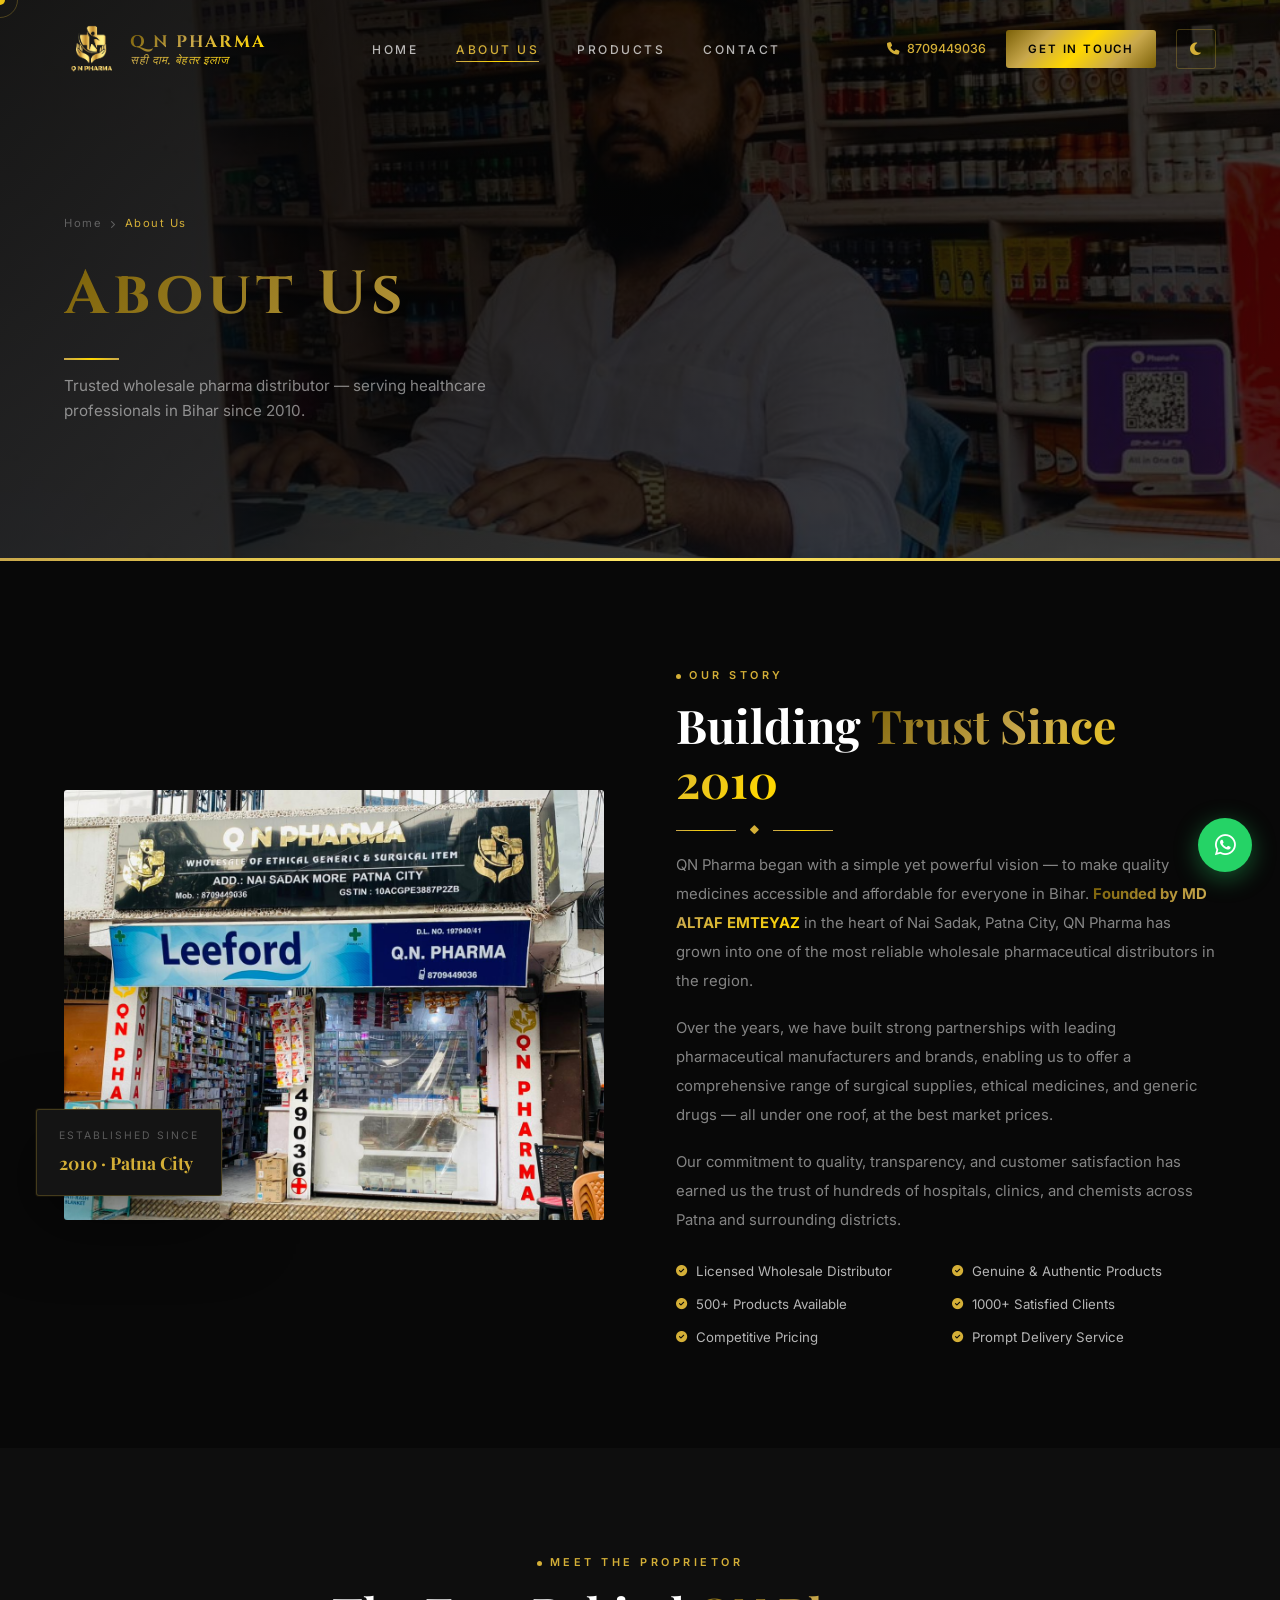
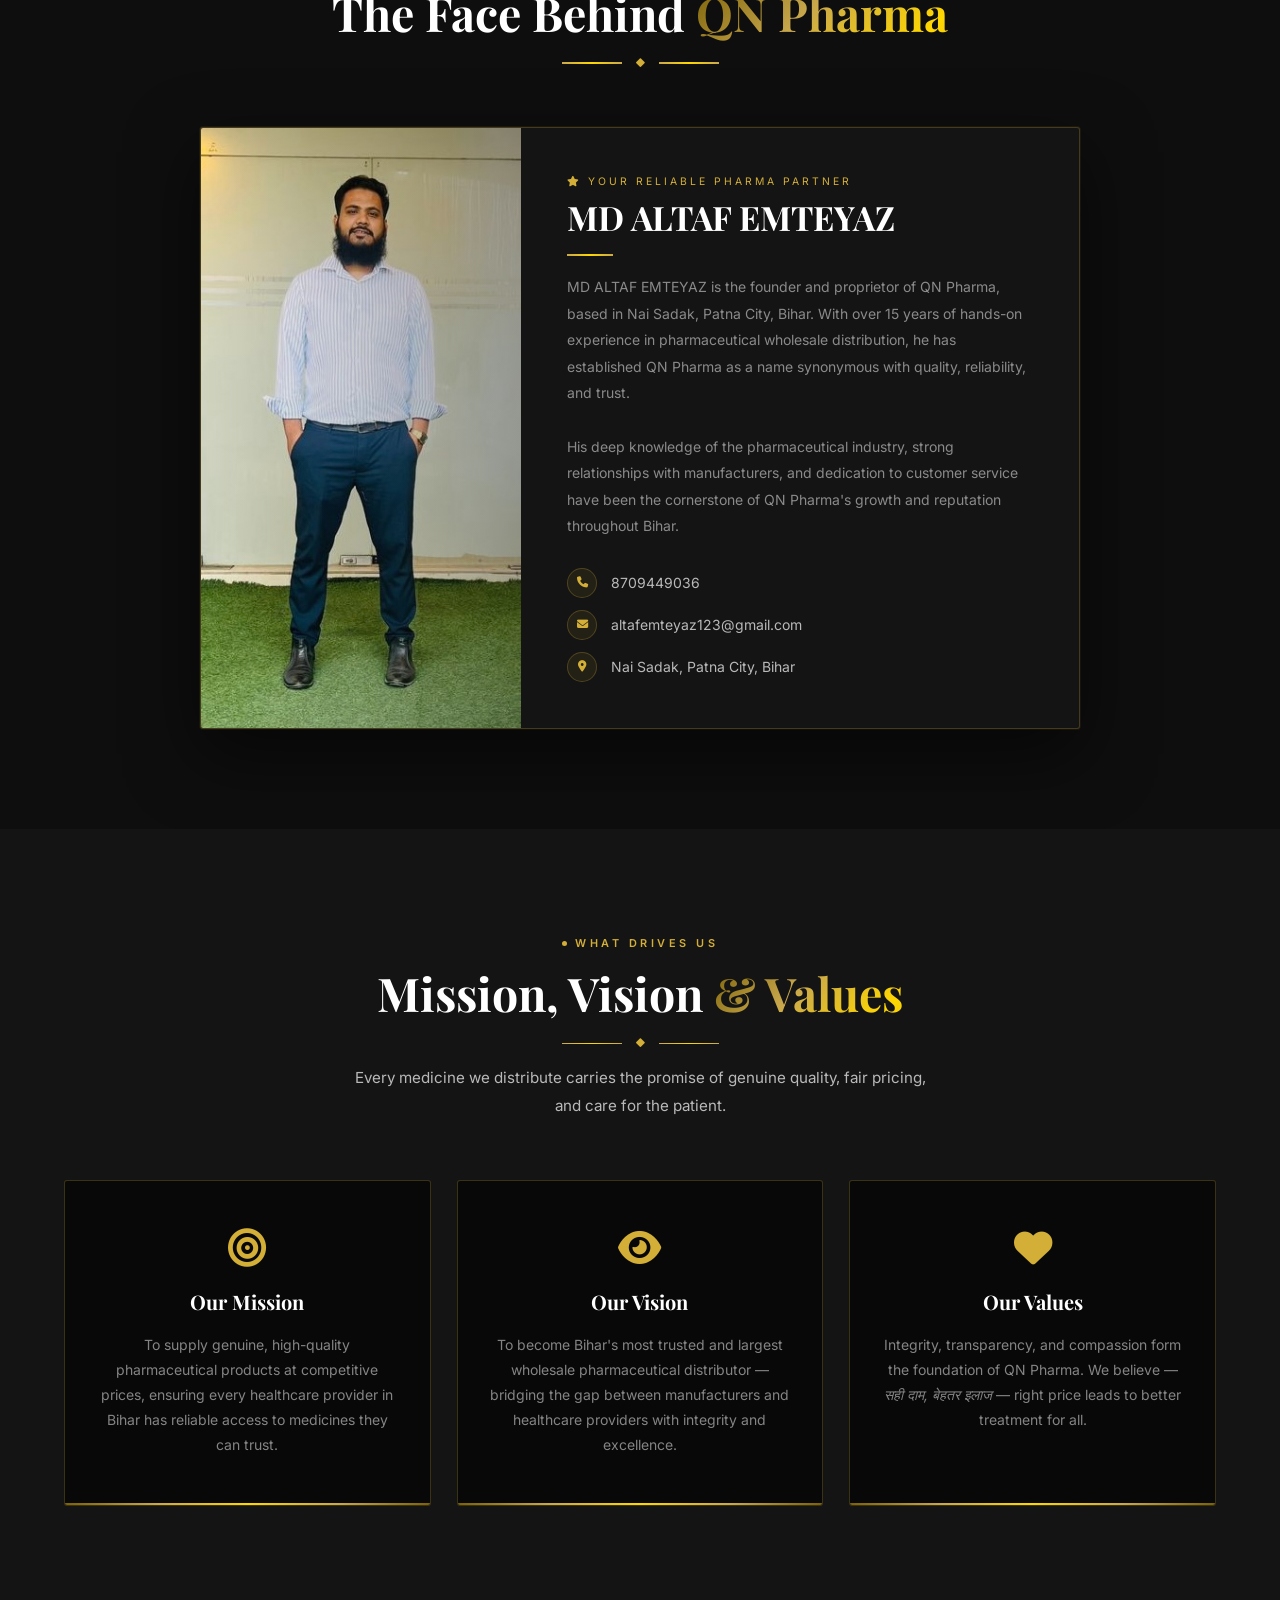
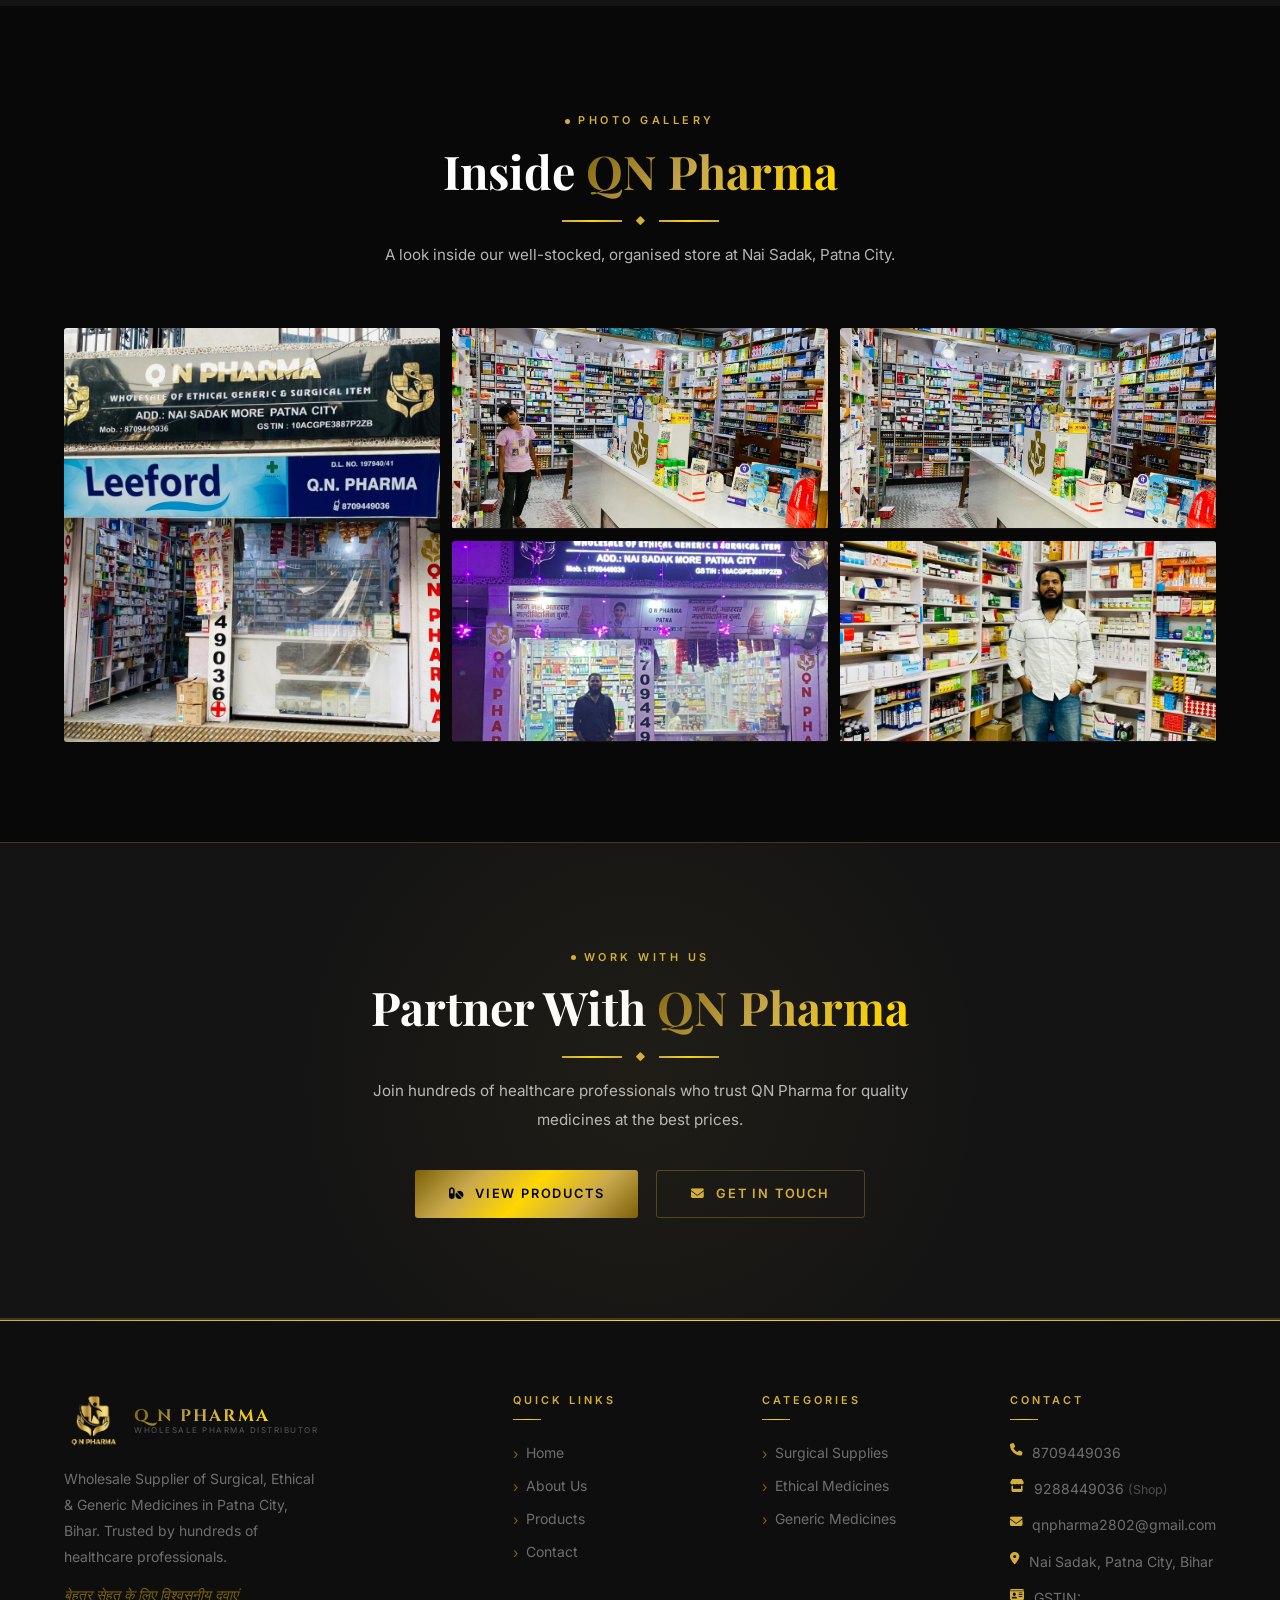
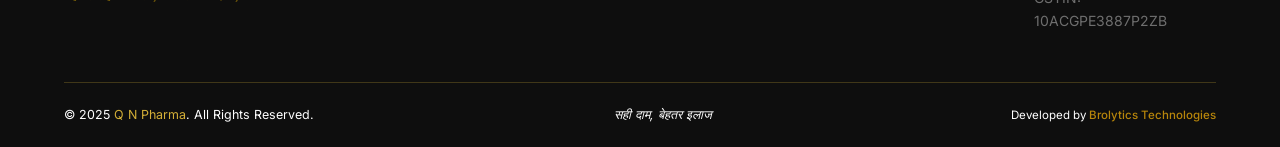
==== about.html @ ce350555 "Highlight proprietor name in About story section. Emphasize "Founded by MD ALTAF EMTEYAZ" with gold " ====
<!DOCTYPE html>
<html lang="en">
<head>
  <meta charset="UTF-8" />
  <meta name="viewport" content="width=device-width, initial-scale=1.0" />
  <title>About Us — QN Pharma | MD ALTAF EMTEYAZ | Patna City</title>
  <meta name="description" content="Learn about QN Pharma, MD ALTAF EMTEYAZ (Proprietor), our story, mission and vision as a trusted wholesale pharma distributor in Patna City, Bihar." />
  <link rel="icon" href="photosvideos/newqnlogo.png" type="image/png" />
  <link rel="stylesheet" href="https://cdnjs.cloudflare.com/ajax/libs/font-awesome/6.5.0/css/all.min.css" />
  <link rel="stylesheet" href="css/style.css" />
  <style>
    .pg-hero { height: 62vh; min-height: 480px; }
    @media (max-width: 1024px) {
      .pg-hero { height: 52vh; min-height: 400px; }
    }
    @media (max-width: 600px) {
      .pg-hero { height: 48vh; min-height: 340px; }
    }
  </style>
  <script>if(localStorage.getItem('qnpharma-theme')==='light')document.documentElement.classList.add('light');</script>
</head>
<body>

  <!-- PAGE LOADER -->
  <div class="loader" id="loader">
    <div class="loader-inner">
      <div class="loader-logo-wrap">
        <img class="loader-logo-img" src="photosvideos/newqnlogo.png" alt="QN Pharma Logo" />
      </div>

      <div class="loader-ornament"><span></span><i></i><span></span></div>
      <p class="loader-sub">About Us</p>
      <div class="loader-track"><div class="loader-fill"></div></div>
      <p class="loader-pct">Loading&hellip;</p>
    </div>
  </div>

  <!-- CUSTOM CURSOR -->
  <div class="cursor"></div>
  <div class="cursor-ring"></div>

  <!-- MOBILE DRAWER OVERLAY -->
  <div class="drawer-overlay"></div>

  <!-- MOBILE DRAWER -->
  <nav class="drawer">
    <button class="drawer-close" aria-label="Close menu"><i class="fa fa-times"></i></button>
    <ul class="drawer-links">
      <li><a href="index.html">Home</a></li>
      <li><a href="about.html">About Us</a></li>
      <li><a href="products.html">Products</a></li>
      <li><a href="contact.html">Contact</a></li>
    </ul>
    <a href="tel:8709449036" class="drawer-ph"><i class="fa fa-phone"></i> 8709449036</a>
  </nav>

  <!-- NAVBAR -->
  <header class="nav">
    <div class="wrap nav-inner">
      <a href="index.html" class="nav-logo">
        <img src="photosvideos/newqnlogo.png" alt="QN Pharma Logo" />
        <div class="nav-logo-text">
          <span class="ln gold-text">Q N PHARMA</span>
          <span class="lt">सही दाम, बेहतर इलाज</span>
        </div>
      </a>
      <ul class="nav-links">
        <li><a href="index.html">Home</a></li>
        <li><a href="about.html" class="on">About Us</a></li>
        <li><a href="products.html">Products</a></li>
        <li><a href="contact.html">Contact</a></li>
      </ul>
      <div class="nav-right">
        <a href="tel:8709449036" class="nav-ph"><i class="fa fa-phone"></i> 8709449036</a>
        <a href="contact.html" class="btn btn-gold" style="padding:10px 22px;font-size:.72rem;">Get In Touch</a>
        <button class="theme-toggle" aria-label="Toggle theme"><i class="fa fa-moon"></i></button>
        <button class="ham" aria-label="Open menu"><i class="fa fa-bars"></i></button>
      </div>
    </div>
  </header>

  <!-- PAGE HERO -->
  <section class="pg-hero">
    <img class="pg-hero-bg" src="photosvideos/altafdukaan.jpeg" alt="QN Pharma Store" />
    <div class="pg-hero-ov"></div>
    <div class="pg-hero-body">
      <div class="breadcrumb">
        <a href="index.html">Home</a>
        <span class="sep"><i class="fa fa-chevron-right" style="font-size:.5rem;"></i></span>
        <span class="cur">About Us</span>
      </div>
      <h1 class="pg-title">About Us</h1>
      <div class="pg-line"></div>
      <p class="pg-sub">Trusted wholesale pharma distributor — serving healthcare professionals in Bihar since 2010.</p>
    </div>
  </section>

  <!-- GOLD WAVE -->
  <div class="gold-wave"></div>

  <!-- COMPANY STORY -->
  <section class="sec">
    <div class="wrap">
      <div class="story-grid">
        <div class="story-img-wrap rv fl">
          <img src="photosvideos/duk.jpeg" alt="QN Pharma Shop" loading="lazy" />
          <div class="story-badge">
            <p>Established Since</p>
            <h3>2010 · Patna City</h3>
          </div>
        </div>
        <div class="rv fr">
          <span class="tag tag-dot">Our Story</span>
          <h2 class="sec-title">Building <span class="gold-text">Trust Since 2010</span></h2>
          <div class="sec-line"><span></span><i class="fa fa-diamond"></i><span></span></div>
          <div class="story-text">
            <p>QN Pharma began with a simple yet powerful vision — to make quality medicines accessible and affordable for everyone in Bihar. <strong class="gold-text">Founded by MD ALTAF EMTEYAZ</strong> in the heart of Nai Sadak, Patna City, QN Pharma has grown into one of the most reliable wholesale pharmaceutical distributors in the region.</p>
            <p>Over the years, we have built strong partnerships with leading pharmaceutical manufacturers and brands, enabling us to offer a comprehensive range of surgical supplies, ethical medicines, and generic drugs — all under one roof, at the best market prices.</p>
            <p>Our commitment to quality, transparency, and customer satisfaction has earned us the trust of hundreds of hospitals, clinics, and chemists across Patna and surrounding districts.</p>
          </div>
          <ul class="story-list">
            <li><i class="fa fa-check-circle"></i> Licensed Wholesale Distributor</li>
            <li><i class="fa fa-check-circle"></i> Genuine & Authentic Products</li>
            <li><i class="fa fa-check-circle"></i> 500+ Products Available</li>
            <li><i class="fa fa-check-circle"></i> 1000+ Satisfied Clients</li>
            <li><i class="fa fa-check-circle"></i> Competitive Pricing</li>
            <li><i class="fa fa-check-circle"></i> Prompt Delivery Service</li>
          </ul>
        </div>
      </div>
    </div>
  </section>

  <!-- PROPRIETOR -->
  <section class="sec bg-alt">
    <div class="wrap">
      <div class="tc rv">
        <span class="tag tag-dot">Meet The Proprietor</span>
        <h2 class="sec-title">The Face Behind <span class="gold-text">QN Pharma</span></h2>
        <div class="sec-line tc"><span></span><i class="fa fa-diamond"></i><span></span></div>
      </div>
      <div class="prop-card rv si">
        <div class="prop-img">
          <img src="photosvideos/bal.jpeg" alt="MD ALTAF EMTEYAZ — Proprietor, QN Pharma" loading="lazy" />
        </div>
        <div class="prop-info">
          <div class="prop-role"><i class="fa fa-star" style="margin-right:6px;"></i>Your Reliable Pharma Partner</div>
          <div class="prop-name">MD ALTAF EMTEYAZ</div>
          <div class="prop-div"></div>
          <p class="prop-desc">
            MD ALTAF EMTEYAZ is the founder and proprietor of QN Pharma, based in Nai Sadak, Patna City, Bihar. With over 15 years of hands-on experience in pharmaceutical wholesale distribution, he has established QN Pharma as a name synonymous with quality, reliability, and trust.
            <br/><br/>
            His deep knowledge of the pharmaceutical industry, strong relationships with manufacturers, and dedication to customer service have been the cornerstone of QN Pharma's growth and reputation throughout Bihar.
          </p>
          <div class="prop-contacts">
            <a href="tel:8709449036" class="prop-c">
              <div class="prop-c-ico"><i class="fa fa-phone"></i></div>
              8709449036
            </a>
            <a href="mailto:altafemteyaz123@gmail.com" class="prop-c">
              <div class="prop-c-ico"><i class="fa fa-envelope"></i></div>
              altafemteyaz123@gmail.com
            </a>
            <div class="prop-c">
              <div class="prop-c-ico"><i class="fa fa-map-marker-alt"></i></div>
              Nai Sadak, Patna City, Bihar
            </div>
          </div>
        </div>
      </div>
    </div>
  </section>

  <!-- MISSION, VISION, VALUES -->
  <section class="sec bg-card">
    <div class="wrap">
      <div class="tc rv">
        <span class="tag tag-dot">What Drives Us</span>
        <h2 class="sec-title">Mission, Vision <span class="gold-text">&amp; Values</span></h2>
        <div class="sec-line tc"><span></span><i class="fa fa-diamond"></i><span></span></div>
        <p class="sec-sub tc">Every medicine we distribute carries the promise of genuine quality, fair pricing, and care for the patient.</p>
      </div>
      <div class="mission-grid">
        <div class="mission-card rv d1">
          <i class="mission-ico fa fa-bullseye"></i>
          <h3>Our Mission</h3>
          <p>To supply genuine, high-quality pharmaceutical products at competitive prices, ensuring every healthcare provider in Bihar has reliable access to medicines they can trust.</p>
        </div>
        <div class="mission-card rv d2">
          <i class="mission-ico fa fa-eye"></i>
          <h3>Our Vision</h3>
          <p>To become Bihar's most trusted and largest wholesale pharmaceutical distributor — bridging the gap between manufacturers and healthcare providers with integrity and excellence.</p>
        </div>
        <div class="mission-card rv d3">
          <i class="mission-ico fa fa-heart"></i>
          <h3>Our Values</h3>
          <p>Integrity, transparency, and compassion form the foundation of QN Pharma. We believe — <em>सही दाम, बेहतर इलाज</em> — right price leads to better treatment for all.</p>
        </div>
      </div>
    </div>
  </section>

  <!-- PHOTO GALLERY -->
  <section class="sec">
    <div class="wrap">
      <div class="tc rv">
        <span class="tag tag-dot">Photo Gallery</span>
        <h2 class="sec-title">Inside <span class="gold-text">QN Pharma</span></h2>
        <div class="sec-line tc"><span></span><i class="fa fa-diamond"></i><span></span></div>
        <p class="sec-sub tc">A look inside our well-stocked, organised store at Nai Sadak, Patna City.</p>
      </div>
      <div class="gal-mas">
        <div class="gal-item rv d1" data-src="photosvideos/duk.jpeg">
          <img src="photosvideos/duk.jpeg" alt="QN Pharma" loading="lazy" />
          <div class="gal-ov"></div><div class="gal-border"></div>
          <div class="gal-cap"><i class="fa fa-expand"></i> Exterior</div>
        </div>
        <div class="gal-item rv d2" data-src="photosvideos/dukanandar.jpeg">
          <img src="photosvideos/dukanandar.jpeg" alt="QN Pharma Inside" loading="lazy" />
          <div class="gal-ov"></div><div class="gal-border"></div>
          <div class="gal-cap"><i class="fa fa-expand"></i> Product Shelves</div>
        </div>
        <div class="gal-item rv d3" data-src="photosvideos/mstduk.jpeg">
          <img src="photosvideos/mstduk.jpeg" alt="QN Pharma Interior" loading="lazy" />
          <div class="gal-ov"></div><div class="gal-border"></div>
          <div class="gal-cap"><i class="fa fa-expand"></i> Stock Area</div>
        </div>
        <div class="gal-item rv d4" data-src="photosvideos/raatdu.jpeg">
          <img src="photosvideos/raatdu.jpeg" alt="QN Pharma Night" loading="lazy" />
          <div class="gal-ov"></div><div class="gal-border"></div>
          <div class="gal-cap"><i class="fa fa-expand"></i> Night View</div>
        </div>
        <div class="gal-item rv d5" data-src="photosvideos/altdu.jpeg">
          <img src="photosvideos/altdu.jpeg" alt="QN Pharma" loading="lazy" />
          <div class="gal-ov"></div><div class="gal-border"></div>
          <div class="gal-cap"><i class="fa fa-expand"></i> Store Gallery</div>
        </div>
      </div>
    </div>
  </section>

  <!-- CTA BAND -->
  <section class="cta-band">
    <div class="wrap tc">
      <div class="rv">
        <span class="tag tag-dot">Work With Us</span>
        <h2 class="sec-title">Partner With <span class="gold-text">QN Pharma</span></h2>
        <div class="sec-line tc"><span></span><i class="fa fa-diamond"></i><span></span></div>
        <p class="sec-sub tc">Join hundreds of healthcare professionals who trust QN Pharma for quality medicines at the best prices.</p>
        <div class="cta-acts">
          <a href="products.html" class="btn btn-gold"><i class="fa fa-pills"></i> View Products</a>
          <a href="contact.html"  class="btn btn-out"><i class="fa fa-envelope"></i> Get In Touch</a>
        </div>
      </div>
    </div>
  </section>

  <!-- FOOTER -->
  <footer class="footer">
    <div class="wrap">
      <div class="foot-grid">
        <div>
          <a href="index.html" class="foot-logo">
            <img src="photosvideos/newqnlogo.png" alt="QN Pharma Logo" />
            <div class="nav-logo-text">
              <span class="ln gold-text">Q N PHARMA</span>
              <span class="ls">Wholesale Pharma Distributor</span>
            </div>
          </a>
          <p class="foot-desc">Wholesale Supplier of Surgical, Ethical & Generic Medicines in Patna City, Bihar. Trusted by hundreds of healthcare professionals.</p>
          <p class="foot-hi">बेहतर सेहत के लिए विश्वसनीय दवाएं</p>
        </div>
        <div class="foot-col">
          <h4>Quick Links</h4>
          <ul class="foot-links">
            <li><a href="index.html">Home</a></li>
            <li><a href="about.html">About Us</a></li>
            <li><a href="products.html">Products</a></li>
            <li><a href="contact.html">Contact</a></li>
          </ul>
        </div>
        <div class="foot-col">
          <h4>Categories</h4>
          <ul class="foot-links">
            <li><a href="products.html">Surgical Supplies</a></li>
            <li><a href="products.html">Ethical Medicines</a></li>
            <li><a href="products.html">Generic Medicines</a></li>
          </ul>
        </div>
        <div class="foot-col">
          <h4>Contact</h4>
          <ul class="foot-clist">
            <li><i class="fa fa-phone"></i><a href="tel:8709449036">8709449036</a></li>
            <li><i class="fa fa-store"></i><a href="tel:9288449036">9288449036 <span style="opacity:.65;font-size:.78rem;">(Shop)</span></a></li>
            <li><i class="fa fa-envelope"></i><a href="mailto:qnpharma2802@gmail.com">qnpharma2802@gmail.com</a></li>
            <li><i class="fa fa-map-marker-alt"></i><span>Nai Sadak, Patna City, Bihar</span></li>
            <li><i class="fa fa-id-card"></i><span>GSTIN: 10ACGPE3887P2ZB</span></li>
          </ul>
        </div>
      </div>
      <div class="foot-bottom">
        <p class="foot-copy">&copy; 2025 <span>Q N Pharma</span>. All Rights Reserved.</p>
        <p class="foot-tag">सही दाम, बेहतर इलाज</p>
        <p class="foot-dev">Developed by <span>Brolytics Technologies</span></p>
      </div>
    </div>
  </footer>

  <!-- WHATSAPP FLOAT -->
  <a href="https://wa.me/918709449036" class="wa-float" target="_blank" rel="noopener" title="Chat on WhatsApp">
    <i class="fab fa-whatsapp"></i>
  </a>

  <!-- LIGHTBOX -->
  <div class="lb">
    <button class="lb-close"><i class="fa fa-times"></i></button>
    <img class="lb-img" src="" alt="Gallery" />
  </div>

  <script src="js/main.js"></script>
</body>
</html>
---- css/style.css ----
/* ============================================================
   QN PHARMA — Premium Pharmaceutical Website
   Theme  : Dark Gold & White | Modern Era Design
   ============================================================ */

@import url('https://fonts.googleapis.com/css2?family=Playfair+Display:ital,wght@0,400;0,600;0,700;1,400&family=Inter:wght@300;400;500;600;700&family=Cinzel:wght@400;600;700&display=swap');

/* ===== RESET & VARIABLES ===== */
*, *::before, *::after { margin: 0; padding: 0; box-sizing: border-box; }

:root {
  --gold-1: #FFD700;
  --gold-2: #D4AF37;
  --gold-3: #C9A84C;
  --gold-4: #B8860B;
  --gold-5: #7B6108;
  --gold-grad: linear-gradient(135deg, #7B6108 0%, #C9A84C 25%, #FFD700 50%, #C9A84C 75%, #7B6108 100%);
  --gold-grad-simple: linear-gradient(90deg, #C9A84C, #FFD700, #C9A84C);
  --gold-grad-h: linear-gradient(135deg, #D4AF37, #FFD700);
  --dark-0: #040404;
  --dark-1: #080808;
  --dark-2: #0E0E0E;
  --dark-3: #141414;
  --dark-4: #1C1C1C;
  --dark-5: #262626;
  --white: #FFFFFF;
  --w90: rgba(255,255,255,0.90);
  --w70: rgba(255,255,255,0.70);
  --w50: rgba(255,255,255,0.50);
  --w30: rgba(255,255,255,0.30);
  --w40: rgba(255,255,255,0.40);
  --w10: rgba(255,255,255,0.10);
  --w05: rgba(255,255,255,0.05);
  --gold-a30: rgba(212,175,55,0.30);
  --gold-a15: rgba(212,175,55,0.15);
  --gold-a08: rgba(212,175,55,0.08);
  --gold-a04: rgba(212,175,55,0.04);
  --font-disp: 'Cinzel', serif;
  --font-head: 'Playfair Display', serif;
  --font-body: 'Inter', sans-serif;
  --sp: 100px 0;
  --cw: 1200px;
  --ease: cubic-bezier(0.25, 0.46, 0.45, 0.94);
  --tr: all 0.4s var(--ease);
  --tr-f: all 0.2s ease;
  --sh-gold: 0 0 40px rgba(212,175,55,0.2), 0 0 80px rgba(212,175,55,0.08);
  --sh-card: 0 25px 70px rgba(0,0,0,0.55), 0 0 0 1px rgba(212,175,55,0.08);
  --b-gold: 1px solid rgba(212,175,55,0.25);
  --b-gold-b: 1px solid rgba(212,175,55,0.55);
  --rad: 3px;
}

html { scroll-behavior: smooth; font-size: 16px; }

body {
  font-family: var(--font-body);
  background: var(--dark-1);
  color: var(--white);
  line-height: 1.6;
  overflow-x: hidden;
  cursor: none;
}

/* ===== SCROLLBAR ===== */
::-webkit-scrollbar { width: 5px; }
::-webkit-scrollbar-track { background: var(--dark-2); }
::-webkit-scrollbar-thumb { background: var(--gold-5); border-radius: 3px; }
::-webkit-scrollbar-thumb:hover { background: var(--gold-2); }

/* ===== CUSTOM CURSOR ===== */
.cursor {
  position: fixed; width: 10px; height: 10px;
  background: var(--gold-1); border-radius: 50%;
  pointer-events: none; z-index: 99999;
  transform: translate(-50%,-50%);
  transition: width .25s, height .25s, background .25s;
  mix-blend-mode: difference;
}
.cursor-ring {
  position: fixed; width: 36px; height: 36px;
  border: 1.5px solid var(--gold-a30); border-radius: 50%;
  pointer-events: none; z-index: 99998;
  transform: translate(-50%,-50%);
  transition: transform .12s ease, width .3s, height .3s, border-color .3s;
}
.cursor-hover .cursor { width: 20px; height: 20px; }
.cursor-hover .cursor-ring { width: 50px; height: 50px; border-color: var(--gold-a30); }

/* ===== PAGE LOADER ===== */
@keyframes fill        { to { width: 100%; } }
@keyframes loaderPulse { 0%,100%{opacity:.4;transform:translate(-50%,-50%) scale(1)} 50%{opacity:.9;transform:translate(-50%,-50%) scale(1.25)} }
@keyframes logoIn      { from{opacity:0;transform:scale(.6)} to{opacity:1;transform:scale(1)} }
@keyframes ringIn      { from{opacity:0;transform:scale(.4) rotate(-180deg)} to{opacity:1;transform:scale(1) rotate(0deg)} }
@keyframes nameIn      { from{opacity:0;transform:translateY(18px)} to{opacity:1;transform:translateY(0)} }
@keyframes ornIn       { from{opacity:0;transform:scaleX(0)} to{opacity:1;transform:scaleX(1)} }
@keyframes subIn       { from{opacity:0} to{opacity:1} }
@keyframes trackIn     { from{opacity:0;transform:translateY(10px)} to{opacity:1;transform:translateY(0)} }
@keyframes spinRing    { to { transform: rotate(360deg); } }
@keyframes spinRingRev { to { transform: rotate(-360deg); } }
@keyframes logoGlow    { 0%,100%{filter:drop-shadow(0 0 12px rgba(212,175,55,.35))} 50%{filter:drop-shadow(0 0 28px rgba(212,175,55,.7))} }

.loader {
  position: fixed; inset: 0; z-index: 99999;
  background: var(--dark-0);
  display: flex; align-items: center; justify-content: center;
  transition: opacity .7s ease, visibility .7s ease;
  overflow: hidden;
}
/* ambient glow behind everything */
.loader::before {
  content: ''; position: absolute; top: 50%; left: 50%;
  width: 520px; height: 520px; border-radius: 50%;
  background: radial-gradient(circle, rgba(212,175,55,.07) 0%, transparent 70%);
  animation: loaderPulse 3s ease-in-out infinite;
}
/* subtle corner ornaments */
.loader::after {
  content: ''; position: absolute; inset: 28px;
  border: 1px solid rgba(212,175,55,.06); pointer-events: none;
}
.loader.out { opacity: 0; visibility: hidden; pointer-events: none; }

.loader-inner {
  display: flex; flex-direction: column; align-items: center;
  gap: 0; position: relative; z-index: 1;
}

/* ── Logo wrap ── */
.loader-logo-wrap {
  display: flex; align-items: center; justify-content: center;
  margin-bottom: 28px;
}
/* logo image — no circle, full display */
.loader-logo-img {
  width: 260px; height: 260px; object-fit: contain;
  position: relative; z-index: 2;
  animation: logoIn .8s var(--ease) both, logoGlow 2.5s ease-in-out .8s infinite;
}

/* ── Company name ── */
.loader-name {
  font-family: var(--font-disp);
  font-size: 2rem; font-weight: 700;
  letter-spacing: 10px; text-transform: uppercase;
  background: var(--gold-grad); background-size: 200% auto;
  -webkit-background-clip: text; -webkit-text-fill-color: transparent; background-clip: text;
  animation: nameIn .6s var(--ease) .35s both, shimmer 3s linear 1s infinite;
  margin-bottom: 14px;
}
/* ── Gold ornament divider ── */
.loader-ornament {
  display: flex; align-items: center; gap: 10px;
  margin-bottom: 12px;
  animation: ornIn .5s var(--ease) .55s both;
}
.loader-ornament span { width: 50px; height: 1px; background: var(--gold-grad-simple); }
.loader-ornament i    { width: 6px; height: 6px; background: var(--gold-2); transform: rotate(45deg); display: block; }
/* ── Tagline ── */
.loader-sub {
  font-family: var(--font-head); font-style: italic;
  font-size: .9rem; color: var(--w50); letter-spacing: 1px;
  margin-bottom: 28px;
  animation: subIn .5s ease .7s both;
}
/* ── Progress bar ── */
.loader-track {
  width: 200px; height: 2px;
  background: rgba(212,175,55,.12); border-radius: 1px; overflow: hidden;
  animation: trackIn .4s ease .8s both;
}
.loader-fill {
  height: 100%; width: 0; background: var(--gold-grad-simple);
  animation: fill 1.8s var(--ease) .9s forwards;
}
/* percent text */
.loader-pct {
  font-size: .6rem; letter-spacing: 3px; text-transform: uppercase;
  color: var(--w20); margin-top: 10px;
  animation: subIn .4s ease 1s both;
}

/* ===== CANVAS PARTICLES ===== */
#particles { position: absolute; inset: 0; z-index: 2; pointer-events: none; }

/* ===== ANIMATIONS ===== */
@keyframes shimmer {
  0%   { background-position: -200% center; }
  100% { background-position:  200% center; }
}
@keyframes float {
  0%, 100% { transform: translateY(0); }
  50%       { transform: translateY(-12px); }
}
@keyframes pulse-gold {
  0%,100% { box-shadow: 0 0 0 0 rgba(212,175,55,.4); }
  50%     { box-shadow: 0 0 0 10px rgba(212,175,55,0); }
}
@keyframes fadeUp   { from { opacity:0; transform: translateY(40px); } to { opacity:1; transform: translateY(0); } }
@keyframes fadeLeft { from { opacity:0; transform: translateX(-40px); } to { opacity:1; transform: translateX(0); } }
@keyframes fadeRight{ from { opacity:0; transform: translateX( 40px); } to { opacity:1; transform: translateX(0); } }
@keyframes scaleIn  { from { opacity:0; transform: scale(0.88); } to { opacity:1; transform: scale(1); } }
@keyframes rotateSpin { to { transform: rotate(360deg); } }
@keyframes drawLine { from { width: 0; } to { width: 60px; } }
@keyframes blink { 50% { opacity: 0; } }

/* Scroll-reveal */
.rv { opacity: 0; transform: translateY(40px); transition: opacity .85s var(--ease), transform .85s var(--ease); }
.rv.fl { transform: translateX(-50px); }
.rv.fr { transform: translateX( 50px); }
.rv.si { transform: scale(0.88); }
.rv.in { opacity: 1 !important; transform: none !important; }
.d1 { transition-delay: .1s; } .d2 { transition-delay: .2s; }
.d3 { transition-delay: .3s; } .d4 { transition-delay: .4s; }
.d5 { transition-delay: .5s; } .d6 { transition-delay: .6s; }

/* ===== UTILITIES ===== */
.wrap { max-width: var(--cw); margin: 0 auto; padding: 0 24px; }
.sec  { padding: var(--sp); }
.tc   { text-align: center; }

.gold-text {
  background: var(--gold-grad); background-size: 200% auto;
  -webkit-background-clip: text; -webkit-text-fill-color: transparent; background-clip: text;
}
.shimmer-text {
  background: var(--gold-grad); background-size: 200% auto;
  -webkit-background-clip: text; -webkit-text-fill-color: transparent; background-clip: text;
  animation: shimmer 4s linear infinite;
}

.tag {
  display: inline-block;
  font-size: .68rem; font-weight: 600; letter-spacing: 3.5px; text-transform: uppercase;
  color: var(--gold-2); margin-bottom: 14px;
}
.tag-dot::before {
  content: ''; display: inline-block;
  width: 5px; height: 5px; border-radius: 50%;
  background: var(--gold-2); margin-right: 8px;
  vertical-align: middle; animation: pulse-gold 2s infinite;
}

h2.sec-title {
  font-family: var(--font-head);
  font-size: clamp(2rem, 4vw, 2.9rem); font-weight: 700; line-height: 1.18;
  margin-bottom: 18px; color: var(--white);
}
.sec-line {
  display: flex; align-items: center; gap: 14px; margin: 0 auto 16px;
}
.sec-line.tc { justify-content: center; }
.sec-line span {
  width: 60px; height: 1.5px; background: var(--gold-grad-simple);
}
.sec-line i { font-size: .55rem; color: var(--gold-2); }
.sec-sub {
  font-size: .95rem; color: var(--w70); line-height: 1.85; max-width: 600px;
}
.sec-sub.tc { margin: 0 auto; }

.btn {
  display: inline-flex; align-items: center; gap: 10px;
  padding: 13px 34px; border-radius: var(--rad);
  font-family: var(--font-body); font-size: .8rem;
  font-weight: 600; letter-spacing: 1.8px; text-transform: uppercase;
  text-decoration: none; border: none; cursor: none;
  transition: var(--tr); position: relative; overflow: hidden;
}
.btn::after {
  content: ''; position: absolute; inset: 0;
  background: linear-gradient(rgba(255,255,255,0), rgba(255,255,255,.12));
  opacity: 0; transition: var(--tr);
}
.btn:hover::after { opacity: 1; }
.btn:hover { transform: translateY(-4px); }

.btn-gold {
  background: var(--gold-grad); color: var(--dark-0);
}
.btn-gold:hover { box-shadow: 0 20px 45px rgba(212,175,55,.45); }

.btn-out {
  background: transparent; color: var(--gold-2);
  border: 1px solid var(--gold-a30);
}
.btn-out:hover {
  background: var(--gold-grad); color: var(--dark-0);
  border-color: transparent; box-shadow: 0 20px 45px rgba(212,175,55,.3);
}

/* ===== GOLD WAVE DIVIDER ===== */
.gold-wave {
  height: 3px; background: var(--gold-grad-simple);
  position: relative; overflow: hidden;
}
.gold-wave::after {
  content: ''; position: absolute; inset: 0;
  background: linear-gradient(90deg, transparent, rgba(255,255,255,.4), transparent);
  animation: shimmer 3s linear infinite;
}

/* ===== NAVBAR ===== */
.nav {
  position: fixed; top: 0; left: 0; right: 0; z-index: 900;
  padding: 22px 0; transition: var(--tr);
}
.nav.solid {
  background: rgba(6,6,6,.96); backdrop-filter: blur(24px);
  -webkit-backdrop-filter: blur(24px);
  padding: 14px 0; border-bottom: var(--b-gold);
  box-shadow: 0 8px 40px rgba(0,0,0,.5);
}
.nav-inner {
  display: flex; align-items: center; justify-content: space-between;
}
.nav-logo { display: flex; align-items: center; gap: 12px; text-decoration: none; }
.nav-logo img {
  width: 54px; height: 54px; object-fit: contain;
  filter: brightness(1.1);
}
.nav-logo-text { line-height: 1.1; }
.nav-logo-text .ln { font-family: var(--font-disp); font-size: 1.05rem; font-weight: 700; letter-spacing: 2px; }
.nav-logo-text .lt {
  display: block; margin-top: 3px;
  font-family: var(--font-head); font-style: italic;
  font-size: .72rem; letter-spacing: .5px; line-height: 1;
  background: var(--gold-grad-simple); background-size: 200% auto;
  -webkit-background-clip: text; -webkit-text-fill-color: transparent; background-clip: text;
  animation: shimmer 4s linear infinite;
}
.nav-logo-text .ls { font-size: .5rem; letter-spacing: 1.5px; text-transform: uppercase; color: var(--w30); display: block; margin-top: 1px; }

.nav-links { display: flex; align-items: center; gap: 38px; list-style: none; }
.nav-links a {
  font-size: .75rem; font-weight: 500; letter-spacing: 2.5px; text-transform: uppercase;
  color: var(--w70); text-decoration: none; position: relative; transition: var(--tr-f);
}
.nav-links a::after {
  content: ''; position: absolute; bottom: -5px; left: 0;
  width: 0; height: 1px; background: var(--gold-grad-simple); transition: var(--tr);
}
.nav-links a:hover, .nav-links a.on { color: var(--gold-2); }
.nav-links a:hover::after, .nav-links a.on::after { width: 100%; }

.nav-right { display: flex; align-items: center; gap: 20px; }
.nav-ph {
  display: flex; align-items: center; gap: 8px;
  font-size: .78rem; font-weight: 500; color: var(--gold-2);
  text-decoration: none; transition: var(--tr-f);
}
.nav-ph i { animation: pulse-gold 2.5s infinite; }
.nav-ph:hover { color: var(--gold-1); }

.ham {
  display: none; background: none; border: 1px solid var(--gold-a30);
  color: var(--gold-2); width: 40px; height: 40px; border-radius: var(--rad);
  cursor: none; font-size: 1rem; align-items: center; justify-content: center;
  transition: var(--tr-f);
}
.ham:hover { background: var(--gold-a08); }

/* Mobile Drawer */
.drawer {
  position: fixed; top: 0; right: -310px; width: 290px; height: 100vh;
  background: var(--dark-3); border-left: var(--b-gold);
  z-index: 1100; padding: 80px 28px 28px;
  transition: right .4s var(--ease);
  display: flex; flex-direction: column; gap: 8px;
}
.drawer.open { right: 0; }
.drawer-close {
  position: absolute; top: 18px; right: 18px;
  background: none; border: 1px solid var(--gold-a30);
  color: var(--gold-2); width: 34px; height: 34px;
  border-radius: 50%; cursor: none; font-size: .9rem;
  display: flex; align-items: center; justify-content: center;
  transition: var(--tr-f);
}
.drawer-close:hover { background: var(--gold-a08); transform: rotate(90deg); }
.drawer-links { list-style: none; }
.drawer-links li a {
  display: block; padding: 15px 0; font-size: .8rem;
  letter-spacing: 2.5px; text-transform: uppercase;
  color: var(--w70); text-decoration: none;
  border-bottom: var(--b-gold); transition: var(--tr-f);
}
.drawer-links li a:hover { color: var(--gold-2); padding-left: 8px; }
.drawer-ph {
  display: flex; align-items: center; gap: 10px;
  font-size: .85rem; color: var(--gold-2); text-decoration: none; margin-top: 24px;
}
.drawer-overlay {
  display: none; position: fixed; inset: 0;
  background: rgba(0,0,0,.82); z-index: 1099;
  opacity: 0; transition: opacity .4s ease;
}
.drawer-overlay.vis { display: block; }
.drawer-overlay.in  { opacity: 1; }

/* ===== HERO ===== */
.hero {
  position: relative; height: 100vh; min-height: 700px;
  display: flex; align-items: center; justify-content: center; overflow: hidden;
}
.hero-vid {
  position: absolute; inset: 0;
  width: 100%; height: 100%; object-fit: cover; z-index: 0;
}
.hero-ov {
  position: absolute; inset: 0; z-index: 1;
  background: linear-gradient(135deg, rgba(4,4,4,.88) 0%, rgba(4,4,4,.72) 50%, rgba(4,4,4,.92) 100%);
}
.hero-body {
  position: relative; z-index: 4; text-align: center;
  max-width: 920px; padding: 0 24px;
}
.hero-badge {
  display: inline-flex; align-items: center; gap: 10px;
  padding: 7px 22px; border-radius: 100px;
  border: 1px solid var(--gold-a30);
  background: rgba(212,175,55,.04);
  font-size: .65rem; font-weight: 600; letter-spacing: 3.5px; text-transform: uppercase;
  color: var(--gold-2); margin-bottom: 32px;
  animation: fadeUp .8s ease .2s both;
}
.hero-badge::before {
  content: ''; width: 5px; height: 5px; border-radius: 50%;
  background: var(--gold-2); animation: pulse-gold 2s infinite;
}
.hero-name {
  font-family: var(--font-disp);
  font-size: clamp(3.2rem, 9vw, 6.8rem);
  font-weight: 700; letter-spacing: 8px; line-height: .95;
  margin-bottom: 10px;
  background: var(--gold-grad); background-size: 200% auto;
  -webkit-background-clip: text; -webkit-text-fill-color: transparent; background-clip: text;
  animation: fadeUp .8s ease .4s both, shimmer 5s linear 1.4s infinite;
}
.hero-en {
  font-size: clamp(.72rem, 2vw, .88rem); font-weight: 400;
  letter-spacing: 4px; text-transform: uppercase; color: var(--w40);
  margin-bottom: 28px;
  animation: fadeUp .8s ease .5s both;
}
.hero-div {
  display: flex; align-items: center; justify-content: center;
  gap: 14px; margin-bottom: 28px;
  animation: fadeUp .8s ease .6s both;
}
.hero-div span { width: 70px; height: 1px; background: var(--gold-grad-simple); }
.hero-div i    { width: 7px; height: 7px; background: var(--gold-2); transform: rotate(45deg); }
.hero-tag {
  font-family: var(--font-head);
  font-size: clamp(1.2rem, 3vw, 1.9rem);
  font-style: italic; color: var(--w90);
  margin-bottom: 10px;
  animation: fadeUp .8s ease .7s both;
}
.hero-hi {
  font-size: clamp(.82rem, 2vw, 1rem);
  color: var(--w50); margin-bottom: 46px;
  animation: fadeUp .8s ease .8s both;
}
.hero-acts {
  display: flex; align-items: center; justify-content: center;
  gap: 18px; flex-wrap: wrap;
  animation: fadeUp .8s ease .9s both;
}

.hero-scroll {
  position: absolute; bottom: 38px; left: 50%;
  transform: translateX(-50%); z-index: 4;
  display: flex; flex-direction: column; align-items: center; gap: 8px;
  animation: fadeUp 1s ease 1.2s both;
}
.hero-scroll-txt {
  font-size: .58rem; letter-spacing: 3.5px; text-transform: uppercase; color: var(--w30);
}
.scroll-mouse {
  width: 22px; height: 36px; border: 1.5px solid var(--gold-a30);
  border-radius: 11px; display: flex; justify-content: center; padding-top: 6px;
}
.scroll-dot {
  width: 3px; height: 7px; background: var(--gold-2);
  border-radius: 2px; animation: float 2.2s ease-in-out infinite;
}

/* Corner ornaments */
.corn { position: absolute; z-index: 3; width: 55px; height: 55px; }
.corn-tl { top: 82px; left: 32px; border-top: 1.5px solid var(--gold-a30); border-left: 1.5px solid var(--gold-a30); }
.corn-tr { top: 82px; right: 32px; border-top: 1.5px solid var(--gold-a30); border-right: 1.5px solid var(--gold-a30); }
.corn-bl { bottom: 82px; left: 32px; border-bottom: 1.5px solid var(--gold-a30); border-left: 1.5px solid var(--gold-a30); }
.corn-br { bottom: 82px; right: 32px; border-bottom: 1.5px solid var(--gold-a30); border-right: 1.5px solid var(--gold-a30); }

/* ===== STATS ===== */
.stats {
  background: var(--dark-3); border-top: var(--b-gold); border-bottom: var(--b-gold);
  padding: 62px 0;
}
.stats-grid {
  display: grid; grid-template-columns: repeat(4, 1fr);
}
.stat {
  text-align: center; padding: 28px 16px; position: relative;
}
.stat + .stat::before {
  content: ''; position: absolute; left: 0; top: 20%; height: 60%; width: 1px;
  background: linear-gradient(to bottom, transparent, var(--gold-a30), transparent);
}
.stat-n {
  font-family: var(--font-disp);
  font-size: 3rem; font-weight: 700; line-height: 1; display: block;
  background: var(--gold-grad); background-size: 200% auto;
  -webkit-background-clip: text; -webkit-text-fill-color: transparent; background-clip: text;
  margin-bottom: 6px;
}
.stat-i { font-size: 1.4rem; color: var(--gold-5); display: block; margin-bottom: 10px; }
.stat-l {
  font-size: .7rem; font-weight: 600; letter-spacing: 2.5px;
  text-transform: uppercase; color: var(--w50);
}

/* ===== SERVICES ===== */
.srv-grid {
  display: grid; grid-template-columns: repeat(3, 1fr); gap: 28px; margin-top: 64px;
}
.srv-card {
  background: var(--dark-3); border: var(--b-gold); border-radius: var(--rad);
  padding: 50px 34px; text-align: center; position: relative;
  overflow: hidden; transition: var(--tr); cursor: default;
}
.srv-card::before {
  content: ''; position: absolute; top: 0; left: 0; right: 0; height: 2.5px;
  background: var(--gold-grad);
}
.srv-card::after {
  content: ''; position: absolute; inset: 0;
  background: radial-gradient(ellipse at top, rgba(212,175,55,.05), transparent 70%);
  opacity: 0; transition: var(--tr);
}
.srv-card:hover { transform: translateY(-12px); border-color: var(--gold-a30); box-shadow: var(--sh-card), var(--sh-gold); }
.srv-card:hover::after { opacity: 1; }

.srv-num {
  position: absolute; top: 16px; right: 20px;
  font-family: var(--font-disp); font-size: 4rem; font-weight: 700;
  color: rgba(212,175,55,.04); line-height: 1; transition: var(--tr);
}
.srv-card:hover .srv-num { color: rgba(212,175,55,.08); }

.srv-ico {
  width: 78px; height: 78px; margin: 0 auto 24px;
  background: var(--gold-a08); border: var(--b-gold); border-radius: 50%;
  display: flex; align-items: center; justify-content: center;
  font-size: 2rem; color: var(--gold-2); position: relative; z-index: 1;
  transition: var(--tr);
}
.srv-card:hover .srv-ico {
  background: var(--gold-a15); box-shadow: var(--sh-gold); transform: scale(1.1) rotate(6deg);
}
.srv-title {
  font-family: var(--font-head); font-size: 1.35rem; font-weight: 600;
  color: var(--white); margin-bottom: 14px; position: relative; z-index: 1;
}
.srv-desc {
  font-size: .875rem; color: var(--w50); line-height: 1.85;
  position: relative; z-index: 1;
}

/* ===== GALLERY GRID ===== */
.gal-grid {
  display: grid;
  grid-template-columns: 1.4fr 1fr 1fr;
  grid-template-rows: 220px 220px;
  gap: 14px; margin-top: 60px;
}
.gal-item {
  position: relative; overflow: hidden; border-radius: var(--rad);
  cursor: pointer; background: var(--dark-3);
}
.gal-item:first-child { grid-row: 1 / 3; }
.gal-item img {
  width: 100%; height: 100%; object-fit: cover;
  transition: transform .7s var(--ease); display: block;
}
.gal-item:hover img { transform: scale(1.1); }
.gal-ov {
  position: absolute; inset: 0;
  background: linear-gradient(to top, rgba(4,4,4,.85) 0%, transparent 60%);
  opacity: 0; transition: var(--tr);
}
.gal-item:hover .gal-ov { opacity: 1; }
.gal-cap {
  position: absolute; bottom: 0; left: 0; right: 0; padding: 16px;
  transform: translateY(10px); opacity: 0; transition: var(--tr);
  font-size: .7rem; letter-spacing: 2px; text-transform: uppercase; color: var(--gold-2);
}
.gal-item:hover .gal-cap { transform: translateY(0); opacity: 1; }
.gal-border {
  position: absolute; inset: 0; border: 1px solid rgba(212,175,55,0);
  transition: var(--tr); z-index: 2; pointer-events: none; border-radius: var(--rad);
}
.gal-item:hover .gal-border { border-color: var(--gold-a30); }

/* ===== ABOUT PREVIEW ===== */
.ab-grid {
  display: grid; grid-template-columns: 1fr 1fr; gap: 80px; align-items: center;
}
.ab-img { position: relative; }
.ab-img img {
  width: 100%; height: 480px; object-fit: cover;
  border-radius: var(--rad); display: block;
}
.ab-img::before {
  content: ''; position: absolute; inset: -14px -14px 14px 14px;
  border: var(--b-gold); border-radius: var(--rad); z-index: -1;
}
.ab-badge {
  position: absolute; bottom: -24px; right: -24px;
  width: 118px; height: 118px; border-radius: 50%;
  background: var(--gold-grad); display: flex; flex-direction: column;
  align-items: center; justify-content: center; text-align: center;
  z-index: 1; box-shadow: var(--sh-gold);
}
.ab-badge .yrs { font-family: var(--font-disp); font-size: 2.2rem; font-weight: 700; color: var(--dark-0); line-height: 1; }
.ab-badge .yrs-l { font-size: .52rem; font-weight: 600; letter-spacing: 1.5px; text-transform: uppercase; color: var(--dark-0); opacity: .8; }

.ab-feats { display: flex; flex-direction: column; gap: 20px; margin: 28px 0 36px; }
.ab-feat { display: flex; align-items: flex-start; gap: 16px; }
.ab-feat-ico {
  width: 38px; height: 38px; background: var(--gold-a08); border: var(--b-gold);
  border-radius: 50%; display: flex; align-items: center; justify-content: center;
  font-size: .85rem; color: var(--gold-2); flex-shrink: 0; transition: var(--tr);
}
.ab-feat:hover .ab-feat-ico { background: var(--gold-a15); transform: scale(1.1); }
.ab-feat h4 { font-size: .87rem; font-weight: 600; color: var(--white); margin-bottom: 3px; }
.ab-feat p  { font-size: .8rem; color: var(--w50); line-height: 1.65; }

/* ===== CTA BAND ===== */
.cta-band {
  padding: 100px 0; background: var(--dark-3);
  border-top: var(--b-gold); border-bottom: var(--b-gold);
  position: relative; overflow: hidden;
}
.cta-band::before {
  content: ''; position: absolute; top: 50%; left: 50%;
  transform: translate(-50%,-50%);
  width: 700px; height: 700px;
  background: radial-gradient(circle, rgba(212,175,55,.06) 0%, transparent 70%);
}
.cta-acts { display: flex; justify-content: center; gap: 18px; flex-wrap: wrap; margin-top: 36px; }

/* ===== PAGE HERO ===== */
.pg-hero {
  position: relative; height: 48vh; min-height: 380px;
  display: flex; align-items: center; overflow: hidden;
}
.pg-hero-bg {
  position: absolute; inset: 0; width: 100%; height: 100%;
  object-fit: cover; z-index: 0;
}
.pg-hero-ov {
  position: absolute; inset: 0; z-index: 1;
  background: linear-gradient(135deg, rgba(4,4,4,.92), rgba(4,4,4,.72));
}
.pg-hero-body {
  position: relative; z-index: 2; padding: 0 24px;
  max-width: var(--cw); margin: 0 auto; width: 100%;
  padding-top: 80px;
}
.breadcrumb {
  display: flex; align-items: center; gap: 8px; margin-bottom: 14px;
  font-size: .7rem; color: var(--w30); letter-spacing: 1.5px;
}
.breadcrumb a { color: var(--w30); text-decoration: none; transition: var(--tr-f); }
.breadcrumb a:hover { color: var(--gold-2); }
.breadcrumb .cur { color: var(--gold-2); }
.breadcrumb .sep { font-size: .6rem; }
.pg-title {
  font-family: var(--font-disp);
  font-size: clamp(2.4rem, 5vw, 3.8rem); font-weight: 700; letter-spacing: 5px;
  background: var(--gold-grad); background-size: 200% auto;
  -webkit-background-clip: text; -webkit-text-fill-color: transparent; background-clip: text;
  margin-bottom: 12px; animation: fadeUp .8s ease .2s both;
}
.pg-line { width: 55px; height: 2px; background: var(--gold-grad-simple); margin: 14px 0; animation: fadeUp .8s ease .3s both; }
.pg-sub { font-size: .95rem; color: var(--w50); max-width: 480px; animation: fadeUp .8s ease .4s both; }

/* ===== ABOUT PAGE ===== */
.story-grid { display: grid; grid-template-columns: 1fr 1fr; gap: 72px; align-items: center; }
.story-img-wrap { position: relative; }
.story-img-wrap img { width: 100%; height: 430px; object-fit: cover; border-radius: var(--rad); display: block; }
.story-badge {
  position: absolute; bottom: 24px; left: -28px;
  background: var(--dark-3); border: var(--b-gold);
  padding: 18px 22px; border-radius: var(--rad);
  box-shadow: var(--sh-card);
}
.story-badge p { font-size: .65rem; letter-spacing: 2px; text-transform: uppercase; color: var(--w30); margin-bottom: 4px; }
.story-badge h3 { font-family: var(--font-head); font-size: 1.1rem; color: var(--gold-2); }
.story-text p { font-size: .93rem; color: var(--w50); line-height: 1.95; margin-bottom: 18px; }
.story-list { list-style: none; display: grid; grid-template-columns: 1fr 1fr; gap: 12px; margin-top: 26px; }
.story-list li { display: flex; align-items: center; gap: 9px; font-size: .83rem; color: var(--w70); }
.story-list li i { font-size: .7rem; color: var(--gold-2); }

/* Proprietor */
.prop-card {
  max-width: 880px; margin: 60px auto 0;
  background: var(--dark-3); border: var(--b-gold); border-radius: var(--rad);
  overflow: hidden; display: grid; grid-template-columns: 320px 1fr;
  box-shadow: var(--sh-card);
}
.prop-img { position: relative; overflow: hidden; }
.prop-img img { width: 100%; height: 100%; object-fit: cover; min-height: 380px; display: block; transition: transform .6s ease; }
.prop-img:hover img { transform: scale(1.05); }
.prop-img::after { content: ''; position: absolute; inset: 0; background: linear-gradient(to right, transparent, rgba(20,20,20,.35)); }
.prop-info { padding: 46px; display: flex; flex-direction: column; justify-content: center; }
.prop-role { font-size: .65rem; letter-spacing: 3px; text-transform: uppercase; color: var(--gold-2); margin-bottom: 8px; }
.prop-name { font-family: var(--font-head); font-size: 2.1rem; font-weight: 700; color: var(--white); line-height: 1.1; }
.prop-div { width: 46px; height: 2px; background: var(--gold-grad-simple); margin: 18px 0; }
.prop-desc { font-size: .875rem; color: var(--w50); line-height: 1.9; margin-bottom: 28px; }
.prop-contacts { display: flex; flex-direction: column; gap: 12px; }
.prop-c {
  display: flex; align-items: center; gap: 14px;
  font-size: .875rem; color: var(--w70); text-decoration: none; transition: var(--tr-f);
}
.prop-c:hover { color: var(--gold-2); }
.prop-c-ico {
  width: 30px; height: 30px; background: var(--gold-a08); border: var(--b-gold);
  border-radius: 50%; display: flex; align-items: center; justify-content: center;
  font-size: .7rem; color: var(--gold-2); flex-shrink: 0; transition: var(--tr-f);
}
.prop-c:hover .prop-c-ico { background: var(--gold-a15); box-shadow: 0 0 16px rgba(212,175,55,.2); }

/* Mission */
.mission-grid { display: grid; grid-template-columns: repeat(3, 1fr); gap: 26px; margin-top: 60px; }
.mission-card {
  text-align: center; padding: 48px 28px;
  background: var(--dark-1); border: var(--b-gold); border-radius: var(--rad);
  position: relative; overflow: hidden; transition: var(--tr);
}
.mission-card::after { content: ''; position: absolute; bottom: 0; left: 0; right: 0; height: 2.5px; background: var(--gold-grad); }
.mission-card:hover { transform: translateY(-10px); border-color: var(--gold-a30); box-shadow: var(--sh-card); }
.mission-ico { font-size: 2.4rem; color: var(--gold-2); margin-bottom: 18px; display: block; }
.mission-card h3 { font-family: var(--font-head); font-size: 1.25rem; color: var(--white); margin-bottom: 14px; }
.mission-card p { font-size: .875rem; color: var(--w50); line-height: 1.8; }

/* Gallery masonry — 3 cols; 1st item tall (fits 5 images without gaps) */
.gal-mas { display: grid; grid-template-columns: repeat(3, 1fr); gap: 12px; margin-top: 58px; }
.gal-mas .gal-item:nth-child(1) { grid-row: span 2; }
.gal-mas .gal-item img { height: 200px; }
.gal-mas .gal-item:nth-child(1) img { height: 414px; }

/* ===== PRODUCTS PAGE ===== */
.cat-grid { display: grid; grid-template-columns: repeat(3, 1fr); gap: 26px; margin-top: 60px; }
.cat-card {
  background: var(--dark-3); border: var(--b-gold); border-radius: var(--rad);
  overflow: hidden; transition: var(--tr); cursor: default;
}
.cat-card:hover { transform: translateY(-12px); border-color: var(--gold-a30); box-shadow: var(--sh-card), var(--sh-gold); }
.cat-img { height: 210px; overflow: hidden; position: relative; }
.cat-img img { width: 100%; height: 100%; object-fit: cover; transition: transform .6s ease; display: block; }
.cat-card:hover .cat-img img { transform: scale(1.12); }
.cat-img::after { content: ''; position: absolute; inset: 0; background: linear-gradient(to top, rgba(20,20,20,.95) 0%, transparent 55%); }
.cat-body { padding: 28px; }
.cat-no { font-size: .65rem; letter-spacing: 3px; text-transform: uppercase; color: var(--gold-2); display: block; margin-bottom: 8px; }
.cat-title { font-family: var(--font-head); font-size: 1.35rem; font-weight: 600; color: var(--white); margin-bottom: 12px; }
.cat-desc { font-size: .875rem; color: var(--w50); line-height: 1.8; margin-bottom: 18px; }
.cat-list { list-style: none; display: flex; flex-direction: column; gap: 7px; }
.cat-list li { display: flex; align-items: center; gap: 9px; font-size: .8rem; color: var(--w70); }
.cat-list li::before { content: ''; width: 4px; height: 4px; background: var(--gold-2); border-radius: 50%; flex-shrink: 0; }

/* Why choose */
.why-grid { display: grid; grid-template-columns: 1fr 1fr; gap: 22px; margin-top: 58px; }
.why-card {
  display: flex; gap: 22px; padding: 32px;
  background: var(--dark-3); border: var(--b-gold); border-radius: var(--rad);
  transition: var(--tr);
}
.why-card:hover { transform: translateX(8px); border-color: var(--gold-a30); box-shadow: var(--sh-card); }
.why-ico {
  width: 54px; height: 54px; background: var(--gold-a08); border: var(--b-gold);
  border-radius: 50%; display: flex; align-items: center; justify-content: center;
  font-size: 1.25rem; color: var(--gold-2); flex-shrink: 0; transition: var(--tr);
}
.why-card:hover .why-ico { background: var(--gold-a15); box-shadow: 0 0 22px rgba(212,175,55,.18); }
.why-body h3 { font-family: var(--font-head); font-size: 1.08rem; color: var(--white); margin-bottom: 8px; }
.why-body p { font-size: .86rem; color: var(--w50); line-height: 1.75; }

/* Video showcase */
.vid-wrap {
  position: relative; border-radius: var(--rad); overflow: hidden;
  border: var(--b-gold); box-shadow: var(--sh-card);
  max-width: 860px; margin: 58px auto 0;
}
.vid-wrap video { width: 100%; display: block; }
.vid-play-ov {
  position: absolute; inset: 0;
  display: flex; align-items: center; justify-content: center;
  background: rgba(4,4,4,.55); cursor: none; transition: var(--tr);
}
.vid-play-ov.gone { opacity: 0; pointer-events: none; }
.vid-play-btn {
  width: 74px; height: 74px; background: var(--gold-grad);
  border-radius: 50%; display: flex; align-items: center; justify-content: center;
  font-size: 1.4rem; color: var(--dark-0); box-shadow: 0 0 44px rgba(212,175,55,.45);
  transition: var(--tr);
}
.vid-play-ov:hover .vid-play-btn { transform: scale(1.12); box-shadow: 0 0 64px rgba(212,175,55,.65); }

/* ===== CONTACT PAGE ===== */
.con-grid { display: grid; grid-template-columns: 1fr 1.5fr; gap: 56px; }
.con-cards { display: flex; flex-direction: column; gap: 18px; }
.con-card {
  display: flex; gap: 18px; align-items: flex-start; padding: 26px;
  background: var(--dark-3); border: var(--b-gold); border-radius: var(--rad);
  transition: var(--tr);
}
.con-card:hover { border-color: var(--gold-a30); transform: translateX(6px); box-shadow: var(--sh-card); }
.con-ico {
  width: 48px; height: 48px; background: var(--gold-a08); border: var(--b-gold);
  border-radius: 50%; display: flex; align-items: center; justify-content: center;
  font-size: 1rem; color: var(--gold-2); flex-shrink: 0; transition: var(--tr);
}
.con-card:hover .con-ico { background: var(--gold-a15); box-shadow: 0 0 18px rgba(212,175,55,.18); }
.con-txt h4 { font-size: .65rem; letter-spacing: 2.5px; text-transform: uppercase; color: var(--gold-2); margin-bottom: 5px; }
.con-txt p, .con-txt a {
  font-size: .93rem; color: var(--w70); line-height: 1.65;
  text-decoration: none; display: block; transition: var(--tr-f);
}
.con-txt a:hover { color: var(--gold-2); }

.con-form-wrap {
  background: var(--dark-3); border: var(--b-gold);
  border-radius: var(--rad); padding: 46px;
}
.form-ttl { font-family: var(--font-head); font-size: 1.55rem; font-weight: 600; color: var(--white); margin-bottom: 6px; }
.form-stl { font-size: .875rem; color: var(--w50); margin-bottom: 34px; }
.f-group { margin-bottom: 22px; }
.f-row { display: grid; grid-template-columns: 1fr 1fr; gap: 18px; }
.f-label { display: block; font-size: .68rem; font-weight: 600; letter-spacing: 2px; text-transform: uppercase; color: var(--w30); margin-bottom: 7px; }
.f-in, .f-ta {
  width: 100%; background: var(--dark-1); border: 1px solid rgba(212,175,55,.18);
  border-radius: var(--rad); padding: 13px 16px;
  font-family: var(--font-body); font-size: .9rem; color: var(--white);
  outline: none; transition: var(--tr);
}
.f-in::placeholder, .f-ta::placeholder { color: var(--w20); }
.f-in:focus, .f-ta:focus {
  border-color: var(--gold-2); background: rgba(212,175,55,.03);
  box-shadow: 0 0 0 3px rgba(212,175,55,.07);
}
.f-ta { height: 136px; resize: vertical; }
.f-submit {
  width: 100%; padding: 15px; background: var(--gold-grad);
  border: none; border-radius: var(--rad); color: var(--dark-0);
  font-family: var(--font-body); font-size: .8rem; font-weight: 700;
  letter-spacing: 2.5px; text-transform: uppercase;
  cursor: none; transition: var(--tr); position: relative; overflow: hidden;
}
.f-submit:hover { transform: translateY(-4px); box-shadow: 0 20px 44px rgba(212,175,55,.42); }
.f-ok {
  display: none; text-align: center; padding: 28px;
  background: var(--gold-a04); border: var(--b-gold); border-radius: var(--rad); margin-top: 18px;
}
.f-ok.show { display: block; }
.f-ok i { font-size: 2.4rem; color: var(--gold-2); margin-bottom: 10px; display: block; }
.f-ok h3 { font-family: var(--font-head); font-size: 1.25rem; color: var(--white); margin-bottom: 6px; }
.f-ok p { font-size: .875rem; color: var(--w50); }

/* ===== FOOTER ===== */
.footer {
  background: var(--dark-2); border-top: var(--b-gold);
  padding: 72px 0 0; position: relative;
}
.footer::before {
  content: ''; position: absolute; top: 0; left: 0; right: 0;
  height: 1px; background: var(--gold-grad-simple);
}
.foot-grid { display: grid; grid-template-columns: 2fr 1fr 1fr 1fr; gap: 48px; margin-bottom: 50px; }
.foot-logo { display: flex; align-items: center; gap: 12px; text-decoration: none; margin-bottom: 16px; }
.foot-logo img { width: 58px; height: 58px; object-fit: contain; }
.foot-desc { font-size: .875rem; color: var(--w40); line-height: 1.85; max-width: 260px; margin-bottom: 14px; }
.foot-hi { font-size: .875rem; color: var(--gold-5); font-style: italic; }
.foot-col h4 {
  font-size: .68rem; font-weight: 600; letter-spacing: 3px; text-transform: uppercase;
  color: var(--gold-2); margin-bottom: 22px; padding-bottom: 10px; position: relative;
}
.foot-col h4::after { content: ''; position: absolute; bottom: 0; left: 0; width: 28px; height: 1px; background: var(--gold-grad-simple); }
.foot-links { list-style: none; display: flex; flex-direction: column; gap: 10px; }
.foot-links a {
  font-size: .875rem; color: var(--w40); text-decoration: none;
  transition: var(--tr-f); display: flex; align-items: center; gap: 7px;
}
.foot-links a::before { content: '›'; color: var(--gold-5); font-size: .9rem; transition: var(--tr-f); }
.foot-links a:hover { color: var(--gold-2); padding-left: 4px; }
.foot-links a:hover::before { color: var(--gold-2); }
.foot-clist { list-style: none; display: flex; flex-direction: column; gap: 14px; }
.foot-clist li { display: flex; align-items: flex-start; gap: 10px; font-size: .875rem; color: var(--w40); }
.foot-clist i { color: var(--gold-2); margin-top: 2px; flex-shrink: 0; font-size: .78rem; }
.foot-clist a { color: var(--w40); text-decoration: none; transition: var(--tr-f); }
.foot-clist a:hover { color: var(--gold-2); }
.foot-bottom {
  border-top: var(--b-gold); padding: 22px 0;
  display: flex; align-items: center; justify-content: space-between;
  flex-wrap: wrap; gap: 6px;
}
.foot-copy { font-size: .78rem; color: var(--w20); }
.foot-copy span { color: var(--gold-2); }
.foot-tag { font-size: .78rem; color: var(--w20); font-style: italic; }
.foot-dev { font-size: .72rem; color: var(--w20); }
.foot-dev span { color: var(--gold-4); font-weight: 500; }

/* ===== THEME TOGGLE BUTTON ===== */
.theme-toggle {
  background: none; border: 1px solid var(--gold-a30);
  color: var(--gold-2); width: 40px; height: 40px; border-radius: var(--rad);
  cursor: none; font-size: .9rem; display: flex; align-items: center; justify-content: center;
  transition: var(--tr-f);
}
.theme-toggle:hover { background: var(--gold-a08); }

/* ===== LIGHT MODE ===== */
html.light {
  --dark-0: #FAF8F2;
  --dark-1: #F5F1E8;
  --dark-2: #EDE8DA;
  --dark-3: #FFFFFF;
  --dark-4: #F8F5EE;
  --dark-5: #EDE8DC;
  --white: #1A1410;
  --w90: rgba(20,16,8,0.90);
  --w70: rgba(20,16,8,0.70);
  --w50: rgba(20,16,8,0.50);
  --w40: rgba(20,16,8,0.40);
  --w30: rgba(20,16,8,0.30);
  --w20: rgba(20,16,8,0.20);
  --w10: rgba(20,16,8,0.10);
  --w05: rgba(20,16,8,0.05);
  --sh-card: 0 25px 70px rgba(0,0,0,0.10), 0 0 0 1px rgba(212,175,55,0.18);
  --b-gold: 1px solid rgba(212,175,55,0.40);
  --b-gold-b: 1px solid rgba(212,175,55,0.70);
}
html.light .nav.solid { background: rgba(6,6,6,0.96); }
html.light .nav-links a { color: rgba(255,255,255,0.70); }
html.light .nav-links a:hover,
html.light .nav-links a.on { color: var(--gold-2); }
html.light .nav-ph { color: var(--gold-2); }
html.light .ham,
html.light .theme-toggle { color: var(--gold-2); border-color: rgba(212,175,55,0.30); }
html.light .drawer { background: #141414; border-left-color: rgba(212,175,55,0.25); }
html.light .drawer-links li a { color: rgba(255,255,255,0.70); border-bottom-color: rgba(212,175,55,0.20); }
html.light .drawer-links li a:hover { color: var(--gold-2); }
html.light .drawer-close { color: var(--gold-2); border-color: rgba(212,175,55,0.30); }
html.light .drawer-ph { color: var(--gold-2); }
html.light .btn-gold { color: #1A1410; }
html.light ::-webkit-scrollbar-track { background: var(--dark-2); }

/* ===== WHATSAPP FLOAT ===== */
.wa-float {
  position: fixed; bottom: 28px; right: 28px; z-index: 888;
  width: 54px; height: 54px; background: #25D366;
  border-radius: 50%; display: flex; align-items: center; justify-content: center;
  font-size: 1.5rem; color: #fff; text-decoration: none;
  box-shadow: 0 6px 24px rgba(37,211,102,.4);
  animation: float 3.5s ease-in-out infinite;
  transition: transform .25s ease, box-shadow .25s ease;
}
.wa-float:hover { transform: scale(1.15) !important; box-shadow: 0 10px 36px rgba(37,211,102,.6); animation: none; }

/* ===== LIGHTBOX ===== */
.lb {
  display: none; position: fixed; inset: 0; z-index: 9999;
  background: rgba(0,0,0,.96); align-items: center; justify-content: center;
}
.lb.on { display: flex; }
.lb-img { max-width: 90vw; max-height: 88vh; object-fit: contain; border: var(--b-gold); border-radius: var(--rad); }
.lb-close {
  position: absolute; top: 18px; right: 18px;
  background: var(--gold-a08); border: var(--b-gold);
  color: var(--gold-2); width: 42px; height: 42px;
  border-radius: 50%; display: flex; align-items: center; justify-content: center;
  font-size: 1.1rem; cursor: none; transition: var(--tr-f);
}
.lb-close:hover { background: var(--gold-a15); transform: rotate(90deg); }

/* ===== SECTION BG VARIANTS ===== */
.bg-alt { background: var(--dark-2); }
.bg-card { background: var(--dark-3); }

/* ===== RESPONSIVE ===== */
/* ============================================================
   RESPONSIVE — Tablet 1024 → Mobile 768 → Small 480 → XS 360
   ============================================================ */

/* ── Tablet / Large Mobile ── */
@media (max-width: 1024px) {
  /* Nav */
  .nav-links { display: none; }
  .nav-ph, .nav-right .btn-gold { display: none; }
  .ham { display: flex; }

  /* Stats */
  .stats-grid { grid-template-columns: repeat(2, 1fr); }
  .stat:nth-child(2)::before,
  .stat:nth-child(4)::before { display: none; }
  .stats { padding: 48px 0; }

  /* Services */
  .srv-grid { grid-template-columns: repeat(2, 1fr); gap: 20px; margin-top: 48px; }

  /* Gallery home */
  .gal-grid {
    grid-template-columns: 1fr 1fr;
    grid-template-rows: auto;
    gap: 10px;
  }
  .gal-grid .gal-item:first-child { grid-row: 1; grid-column: 1 / 3; }
  .gal-grid .gal-item:first-child img { min-height: 260px; }
  .gal-grid .gal-item img { min-height: 180px; }

  /* About preview */
  .ab-grid { grid-template-columns: 1fr; gap: 56px; }
  .ab-img img { height: 380px; }

  /* Footer */
  .foot-grid { grid-template-columns: 1fr 1fr; gap: 36px; }

  /* About page */
  .story-grid { grid-template-columns: 1fr; gap: 56px; }
  .story-img-wrap img { height: 360px; }

  /* Proprietor */
  .prop-card { grid-template-columns: 1fr; }
  .prop-img img { min-height: 300px; object-position: top; }
  .prop-info { padding: 36px 32px; }

  /* Mission */
  .mission-grid { grid-template-columns: repeat(2, 1fr); }

  /* Products */
  .cat-grid { grid-template-columns: 1fr 1fr; gap: 20px; }

  /* Why */
  .why-grid { grid-template-columns: 1fr; gap: 16px; }

  /* Contact */
  .con-grid { grid-template-columns: 1fr; gap: 36px; }

  /* Gallery masonry */
  .gal-mas { grid-template-columns: repeat(3, 1fr); }
  .gal-mas .gal-item img { height: 175px; }
  .gal-mas .gal-item:nth-child(1) img { height: 362px; }

  /* CTA */
  .cta-band { padding: 80px 0; }
}

/* ── Mobile ── */
@media (max-width: 768px) {
  :root { --sp: 64px 0; }

  /* Cursor off */
  .cursor, .cursor-ring { display: none; }
  body { cursor: auto; }
  .btn, .ham, .theme-toggle, .wa-float,
  .drawer-close, .lb-close,
  .f-submit, .vid-play-ov { cursor: pointer; }

  /* Corner ornaments */
  .corn { display: none; }

  /* ── Loader ── */
  .loader-logo-img { width: 180px; height: 180px; }
  .loader-name { font-size: 1.6rem; letter-spacing: 6px; }
  .loader-sub  { font-size: .82rem; }
  .loader-track { width: 160px; }

  /* ── Navbar ── */
  .nav { padding: 14px 0; }
  .nav-logo img { width: 42px; height: 42px; }
  .nav-logo-text .ln { font-size: .9rem; letter-spacing: 1.5px; }

  /* ── Hero ── */
  .hero { min-height: 100vh; min-height: 100svh; }
  .hero-body { padding: 0 20px; }
  .hero-badge {
    font-size: .58rem; letter-spacing: 2.5px; padding: 6px 16px;
    margin-bottom: 22px;
  }
  .hero-name { letter-spacing: 4px; margin-bottom: 8px; }
  .hero-en { letter-spacing: 2px; margin-bottom: 20px; font-size: .72rem; }
  .hero-div { margin-bottom: 18px; }
  .hero-div span { width: 44px; }
  .hero-tag { font-size: 1.15rem; margin-bottom: 8px; }
  .hero-hi  { font-size: .88rem; margin-bottom: 32px; }
  .hero-acts { flex-direction: column; align-items: center; gap: 12px; }
  .hero-acts .btn { width: 220px; justify-content: center; }
  .hero-scroll { bottom: 24px; }

  /* ── Stats ── */
  .stats { padding: 40px 0; }
  .stats-grid { grid-template-columns: repeat(2, 1fr); gap: 0; }
  .stat { padding: 22px 12px; }
  .stat + .stat::before { display: block; }
  .stat:nth-child(2)::before { display: none; }
  .stat:nth-child(3)::before { display: none; }
  .stat-n { font-size: 2.4rem; }
  .stat-i { font-size: 1.1rem; margin-bottom: 6px; }
  .stat-l { font-size: .62rem; letter-spacing: 1.5px; }

  /* ── Services ── */
  .srv-grid { grid-template-columns: 1fr; gap: 16px; margin-top: 40px; }
  .srv-card { padding: 38px 26px; }
  .srv-ico  { width: 66px; height: 66px; font-size: 1.6rem; }

  /* ── Gallery home ── */
  .gal-grid { grid-template-columns: 1fr; gap: 10px; }
  .gal-grid .gal-item:first-child { grid-column: 1; }
  .gal-grid .gal-item img,
  .gal-grid .gal-item:first-child img { min-height: 210px; }

  /* ── About preview ── */
  .ab-grid { gap: 56px; }
  .ab-img img { height: 300px; }
  .ab-img::before { display: none; }
  .ab-badge {
    right: 12px; bottom: -20px;
    width: 96px; height: 96px;
  }
  .ab-badge .yrs   { font-size: 1.7rem; }
  .ab-badge .yrs-l { font-size: .46rem; }
  .ab-feats { gap: 16px; margin: 22px 0 28px; }

  /* ── CTA band ── */
  .cta-band { padding: 64px 0; }
  .cta-acts { gap: 12px; }
  .cta-acts .btn { width: 220px; justify-content: center; }

  /* ── Page hero ── */
  .pg-hero { height: 42vh; min-height: 300px; }
  .pg-title { letter-spacing: 3px; }
  .pg-hero-body { padding-top: 72px; }

  /* ── Story (About page) ── */
  .story-grid { gap: 48px; }
  .story-img-wrap img { height: 280px; }
  .story-badge {
    left: 12px; bottom: 12px;
    padding: 14px 16px;
  }
  .story-badge h3 { font-size: .95rem; }
  .story-list { grid-template-columns: 1fr; gap: 10px; }

  /* ── Proprietor ── */
  .prop-card { grid-template-columns: 1fr; }
  .prop-img img { min-height: 260px; }
  .prop-info { padding: 28px 24px; }
  .prop-name { font-size: 1.7rem; }

  /* ── Mission ── */
  .mission-grid { grid-template-columns: 1fr; gap: 16px; }
  .mission-card { padding: 36px 22px; }

  /* ── Gallery masonry ── */
  .gal-mas { grid-template-columns: repeat(2, 1fr); gap: 8px; }
  .gal-mas .gal-item img              { height: 160px; }
  .gal-mas .gal-item:nth-child(1)     { grid-row: auto; }
  .gal-mas .gal-item:nth-child(1) img { height: 160px; }

  /* ── Products ── */
  .cat-grid { grid-template-columns: 1fr; gap: 16px; margin-top: 40px; }
  .cat-img  { height: 180px; }
  .cat-body { padding: 22px 20px; }
  .why-grid { grid-template-columns: 1fr; gap: 14px; margin-top: 40px; }
  .why-card { padding: 24px 20px; }
  .why-card:hover { transform: none; }
  .vid-wrap { margin-top: 40px; }

  /* ── Contact ── */
  .con-grid { gap: 32px; }
  .con-cards { gap: 14px; }
  .con-card { padding: 20px 18px; }
  .con-form-wrap { padding: 28px 20px; }
  .form-ttl { font-size: 1.3rem; }
  .f-row { grid-template-columns: 1fr; gap: 0; }

  /* ── Footer ── */
  .foot-grid { grid-template-columns: 1fr; gap: 36px; }
  .foot-bottom {
    flex-direction: column; gap: 5px; text-align: center;
  }
  .footer { padding: 56px 0 0; }

  /* ── Lightbox ── */
  .lb-img { max-width: 96vw; }
}

/* ── Small Mobile (≤ 480px) ── */
@media (max-width: 480px) {
  :root { --sp: 52px 0; }

  /* Loader */
  .loader-logo-img { width: 150px; height: 150px; }
  .loader-sub  { font-size: .78rem; }
  .loader-track { width: 140px; }

  /* Nav logo */
  .nav-logo img { width: 36px; height: 36px; }
  .nav-logo-text .ln { font-size: .82rem; }
  .nav-logo-text .lt,
  .nav-logo-text .ls { display: none; }

  /* Hero */
  .hero-badge { display: none; }
  .hero-name { letter-spacing: 3px; }
  .hero-acts .btn { width: 200px; font-size: .72rem; padding: 12px 20px; }

  /* Stats — full 2-col, no dividers */
  .stats-grid { grid-template-columns: 1fr 1fr; }
  .stat + .stat::before { display: none; }
  .stat-n { font-size: 2rem; }

  /* Service cards */
  .srv-card { padding: 30px 20px; }

  /* Buttons */
  .btn { font-size: .72rem; padding: 11px 22px; }

  /* Gallery masonry */
  .gal-mas { grid-template-columns: 1fr 1fr; }

  /* Page hero */
  .pg-hero { min-height: 260px; }
  .pg-title { letter-spacing: 2px; }

  /* About badge */
  .ab-badge { width: 86px; height: 86px; right: 8px; }
  .ab-badge .yrs { font-size: 1.5rem; }

  /* Proprietor */
  .prop-info { padding: 22px 18px; }
  .prop-name { font-size: 1.5rem; }

  /* Contact form */
  .con-form-wrap { padding: 22px 16px; }

  /* Footer */
  .foot-desc { font-size: .82rem; }
  .foot-logo img { width: 48px; height: 48px; }

  /* CTA buttons */
  .cta-acts .btn { width: 200px; }

  /* WhatsApp float */
  .wa-float { width: 48px; height: 48px; font-size: 1.3rem; bottom: 20px; right: 18px; }
}

/* ── Extra Small (≤ 360px) ── */
@media (max-width: 360px) {
  .wrap { padding: 0 16px; }
  .hero-name { font-size: 2.4rem; letter-spacing: 2px; }
  .hero-acts .btn { width: 180px; }
  .stats-grid { grid-template-columns: 1fr 1fr; }
  .stat-n { font-size: 1.75rem; }
  .gal-mas { grid-template-columns: 1fr; }
  .gal-mas .gal-item img { height: 200px; }
  .loader-logo-img { width: 130px; height: 130px; }
  .prop-info { padding: 18px 14px; }
}
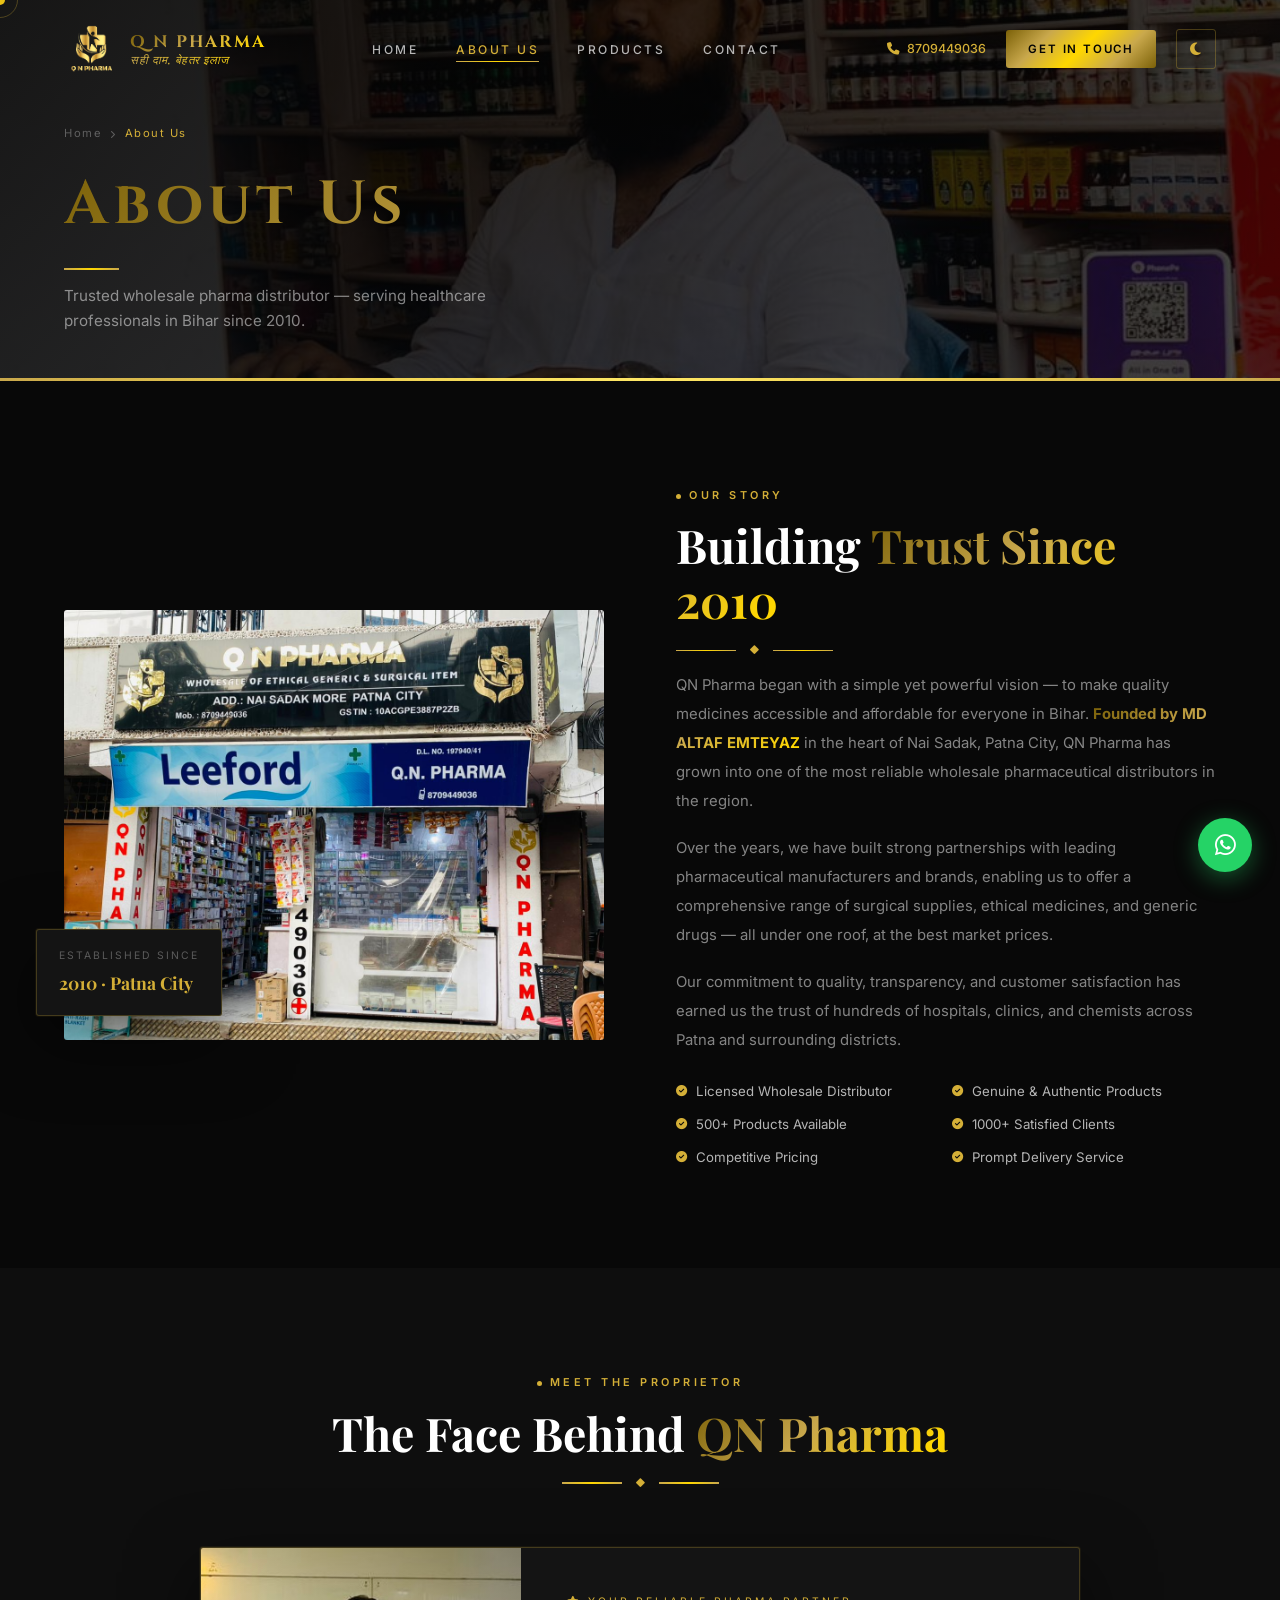
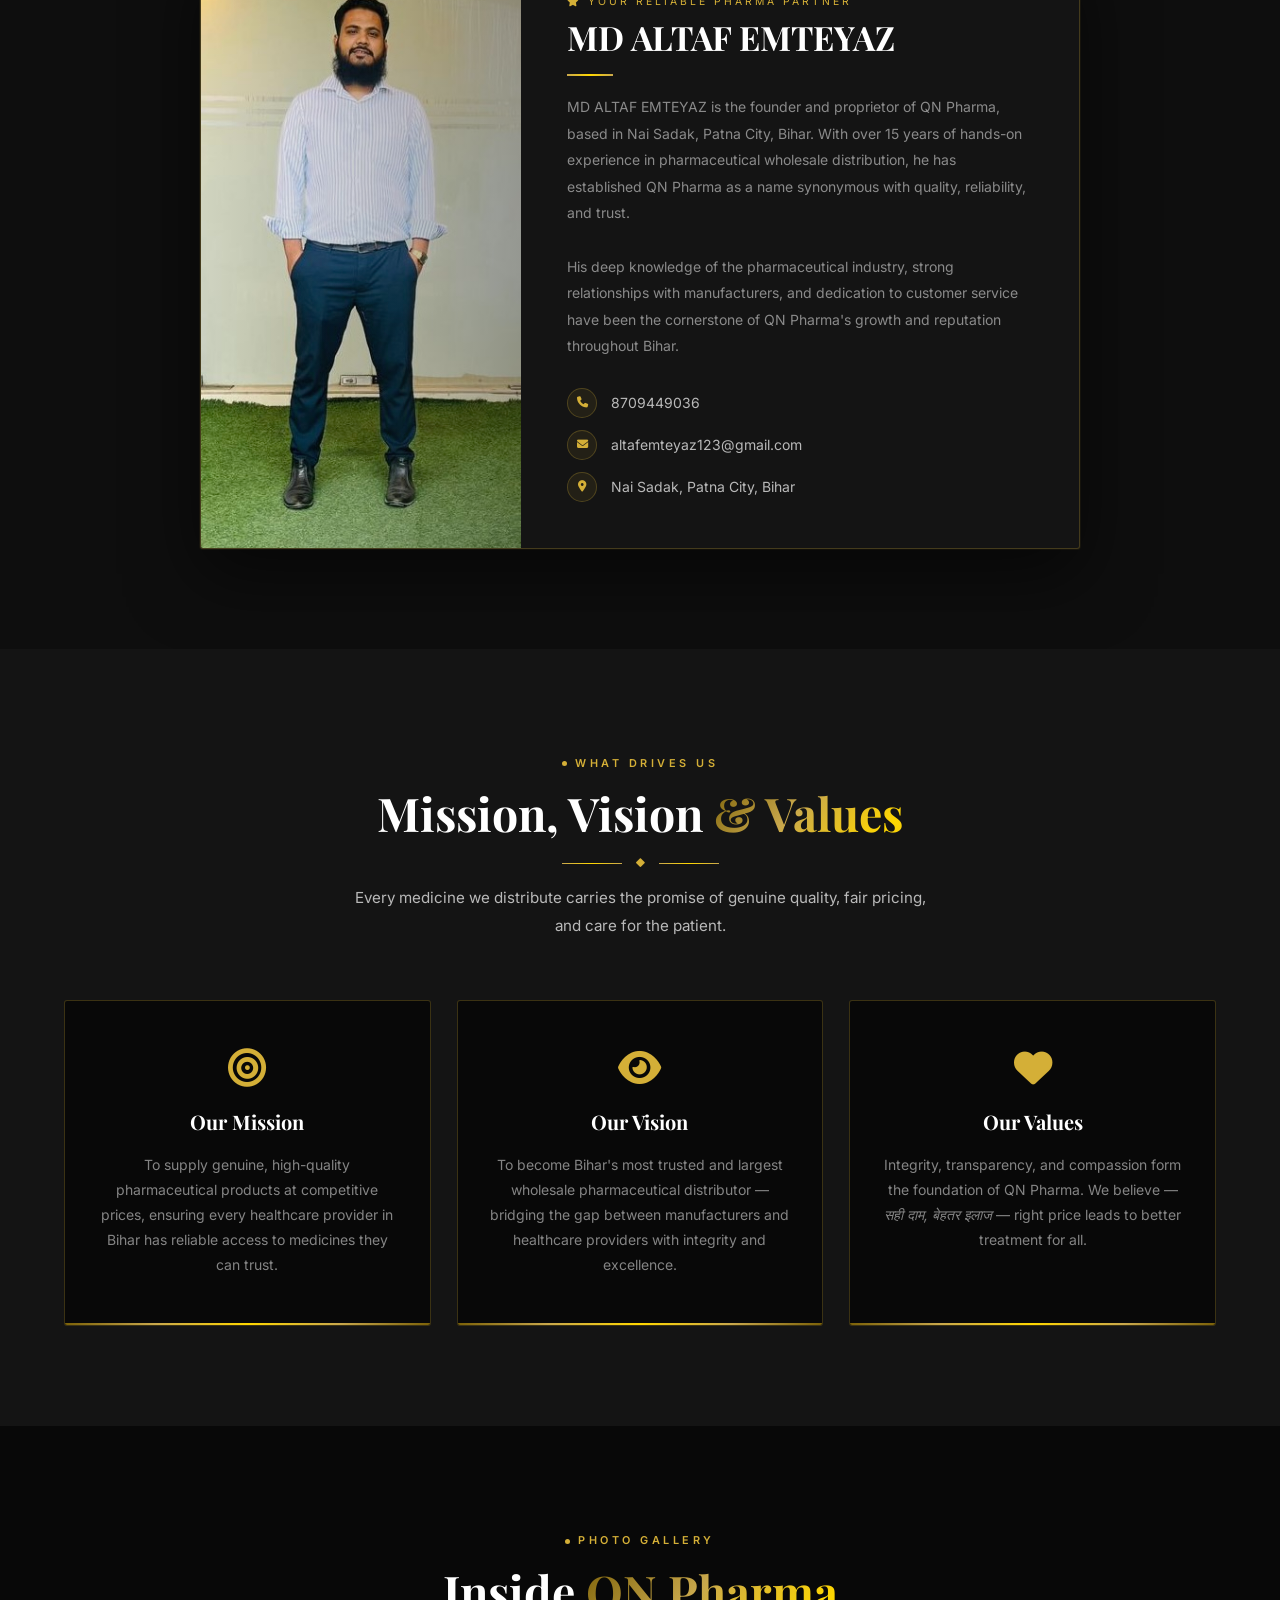
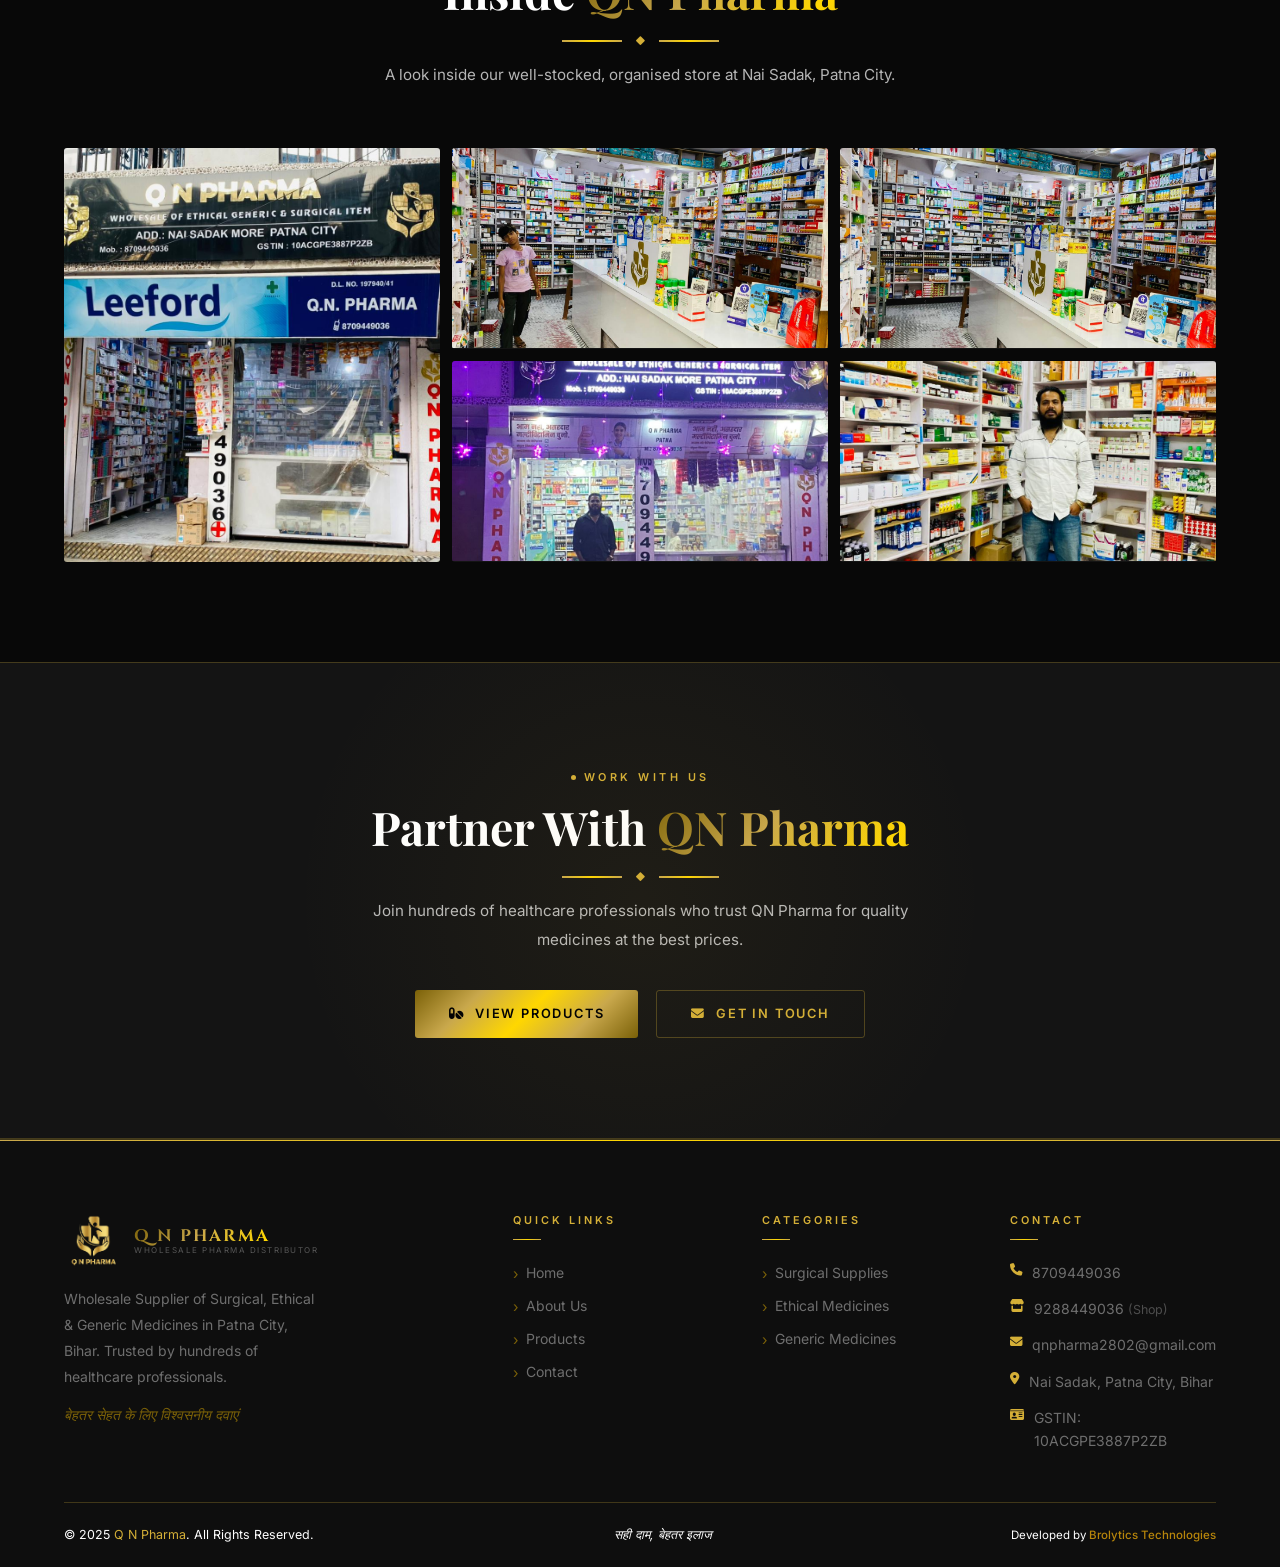
==== commit a7282eff: "Update About hero, product images, and generic medicine labels. Reduce About page hero height, use s" ====
--- a/about.html
+++ b/about.html
@@ -9,12 +9,12 @@
   <link rel="stylesheet" href="https://cdnjs.cloudflare.com/ajax/libs/font-awesome/6.5.0/css/all.min.css" />
   <link rel="stylesheet" href="css/style.css" />
   <style>
-    .pg-hero { height: 62vh; min-height: 480px; }
+    .pg-hero { height: 42vh; min-height: 320px; }
     @media (max-width: 1024px) {
-      .pg-hero { height: 52vh; min-height: 400px; }
+      .pg-hero { height: 38vh; min-height: 280px; }
     }
     @media (max-width: 600px) {
-      .pg-hero { height: 48vh; min-height: 340px; }
+      .pg-hero { height: 36vh; min-height: 240px; }
     }
   </style>
   <script>if(localStorage.getItem('qnpharma-theme')==='light')document.documentElement.classList.add('light');</script>
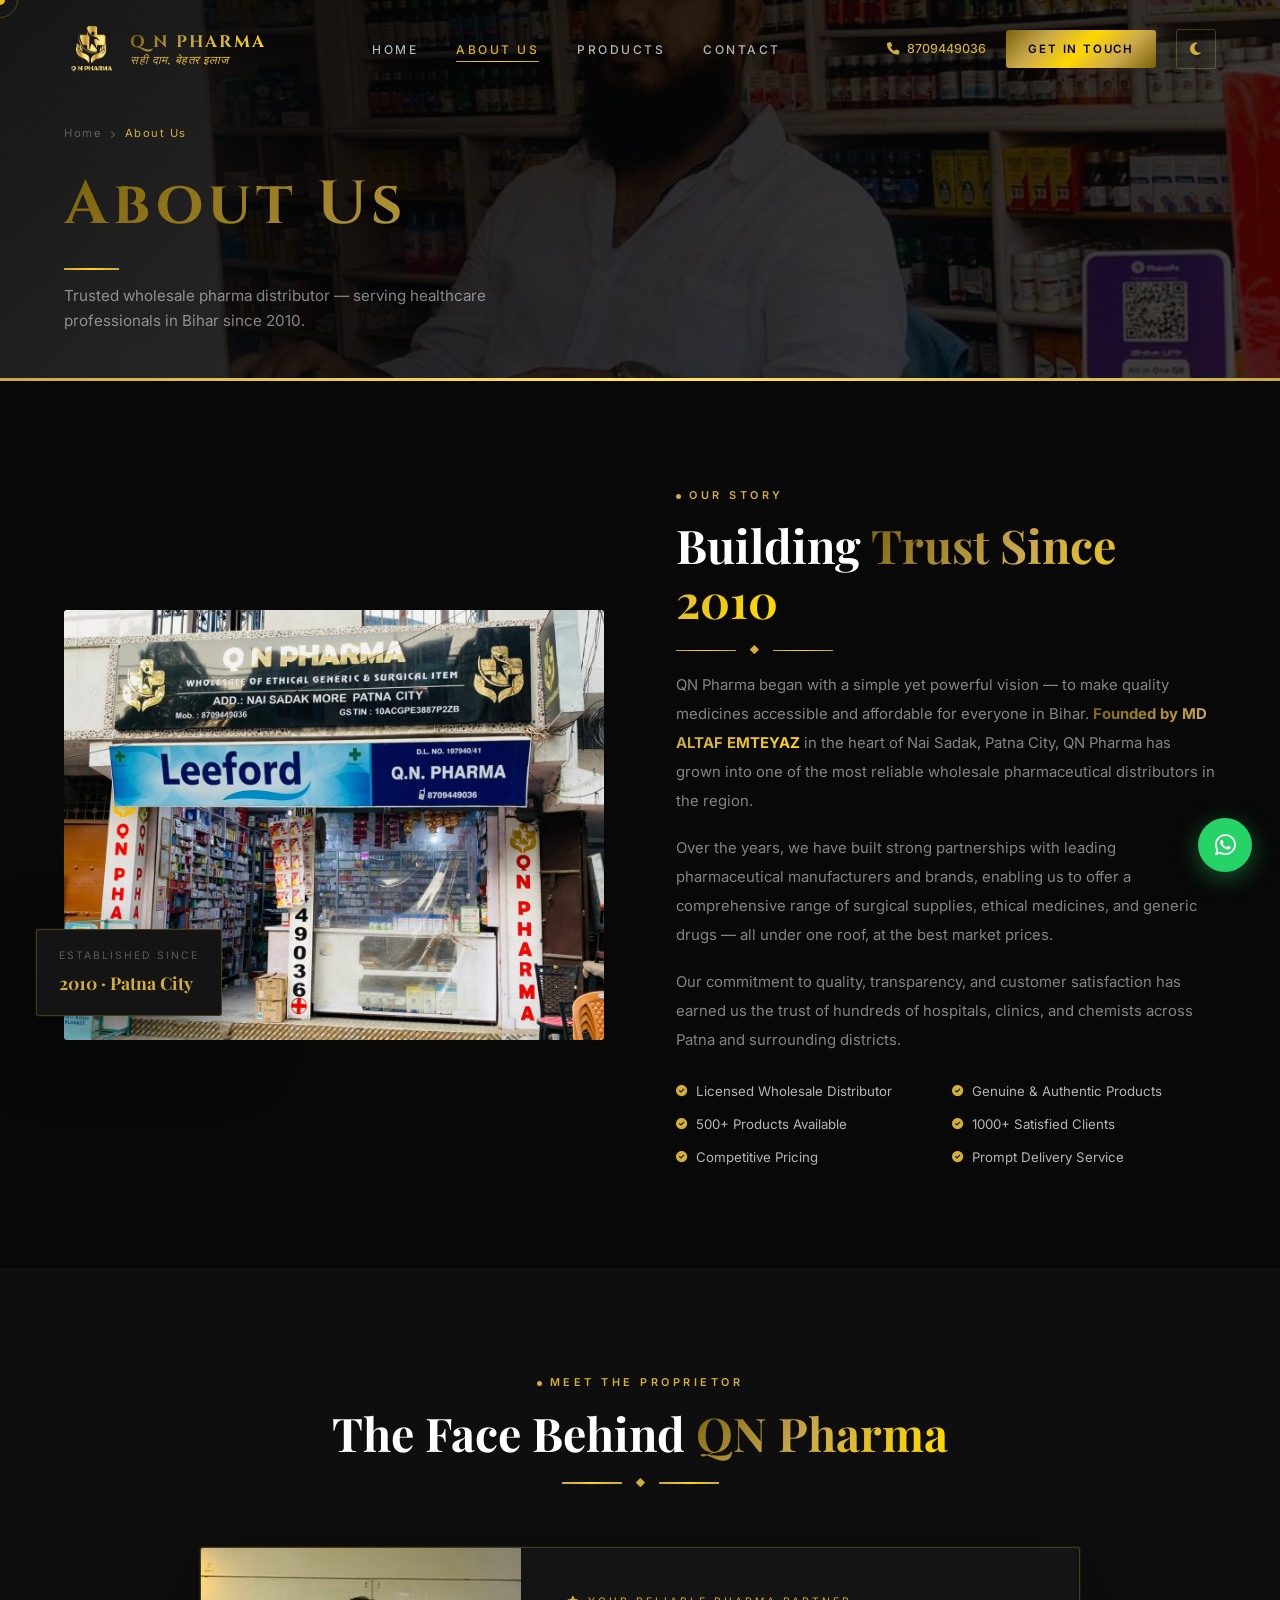
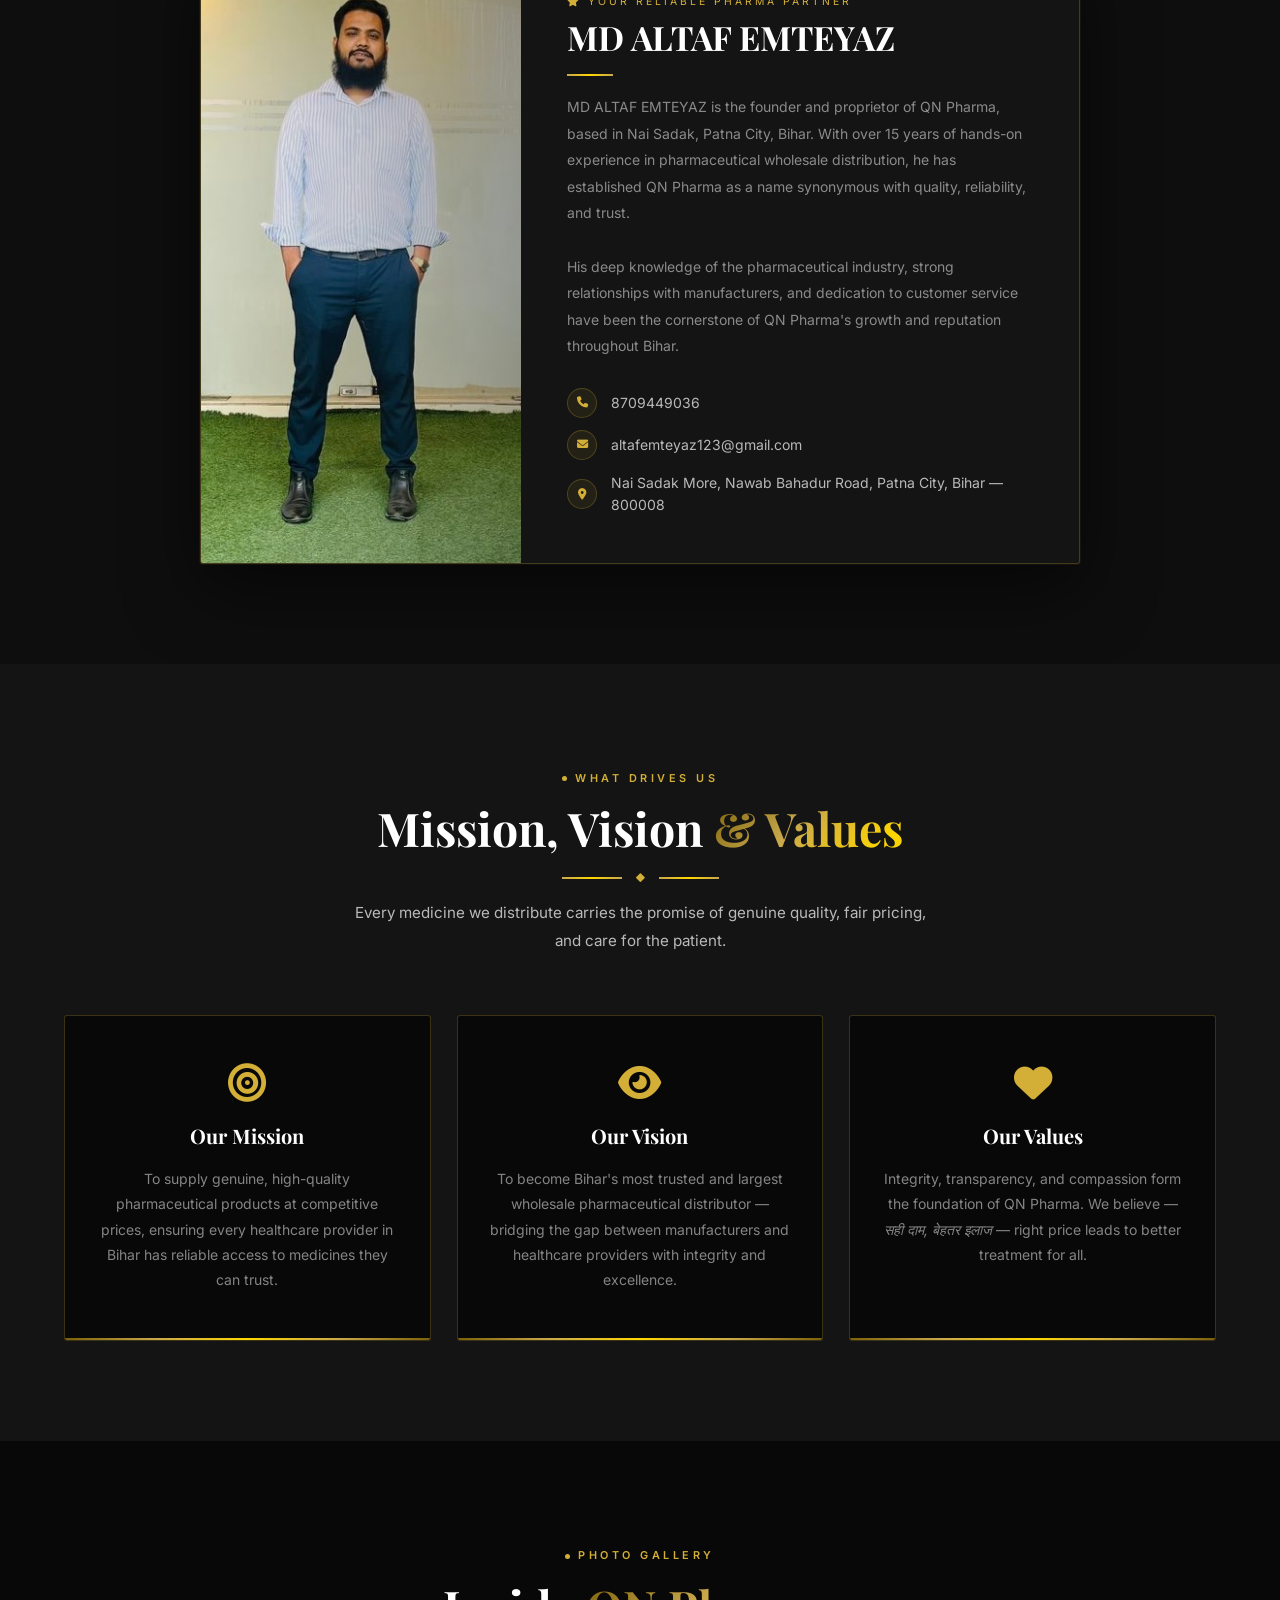
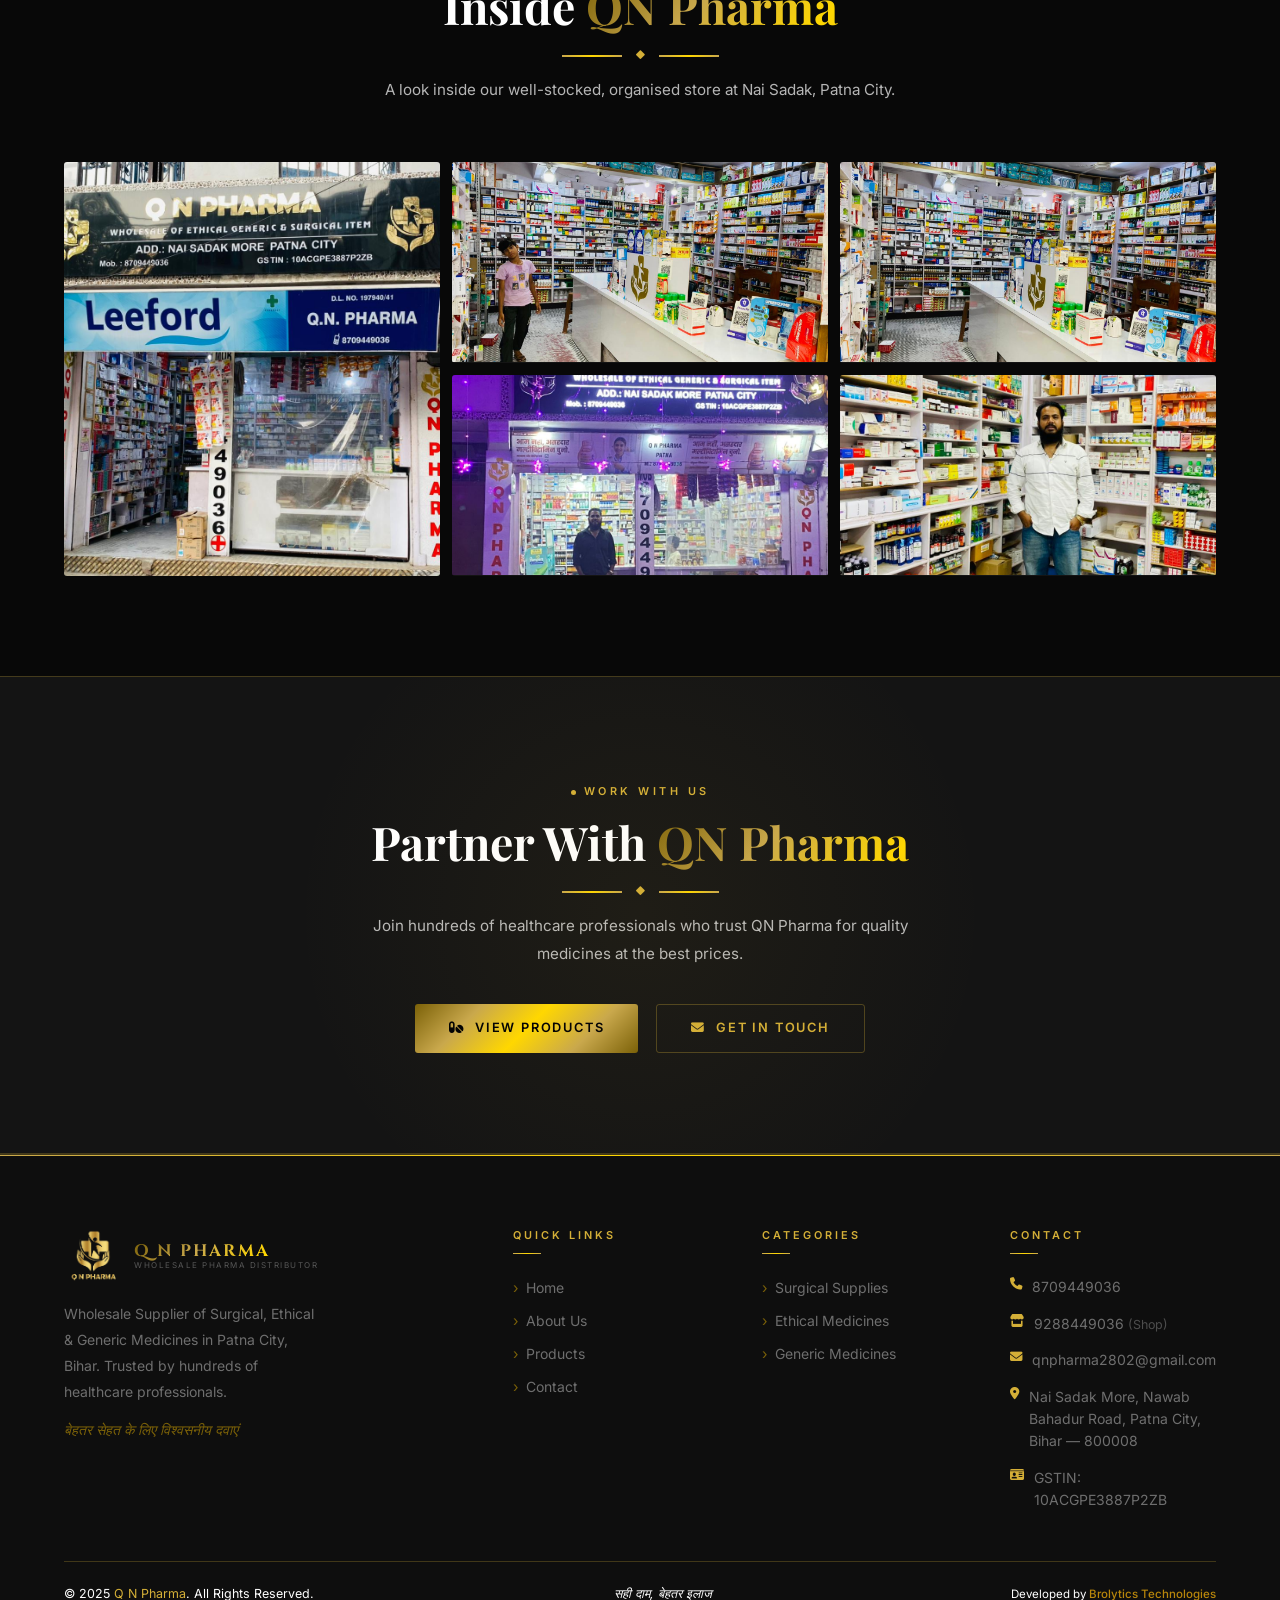
==== commit 136352a7: "Update site address and Contact page hero image. Set full Patna address with PIN 800008 across foote" ====
--- a/about.html
+++ b/about.html
@@ -163,7 +163,7 @@
             </a>
             <div class="prop-c">
               <div class="prop-c-ico"><i class="fa fa-map-marker-alt"></i></div>
-              Nai Sadak, Patna City, Bihar
+              Nai Sadak More, Nawab Bahadur Road, Patna City, Bihar — 800008
             </div>
           </div>
         </div>
@@ -293,7 +293,7 @@
             <li><i class="fa fa-phone"></i><a href="tel:8709449036">8709449036</a></li>
             <li><i class="fa fa-store"></i><a href="tel:9288449036">9288449036 <span style="opacity:.65;font-size:.78rem;">(Shop)</span></a></li>
             <li><i class="fa fa-envelope"></i><a href="mailto:qnpharma2802@gmail.com">qnpharma2802@gmail.com</a></li>
-            <li><i class="fa fa-map-marker-alt"></i><span>Nai Sadak, Patna City, Bihar</span></li>
+            <li><i class="fa fa-map-marker-alt"></i><span>Nai Sadak More, Nawab Bahadur Road, Patna City, Bihar — 800008</span></li>
             <li><i class="fa fa-id-card"></i><span>GSTIN: 10ACGPE3887P2ZB</span></li>
           </ul>
         </div>
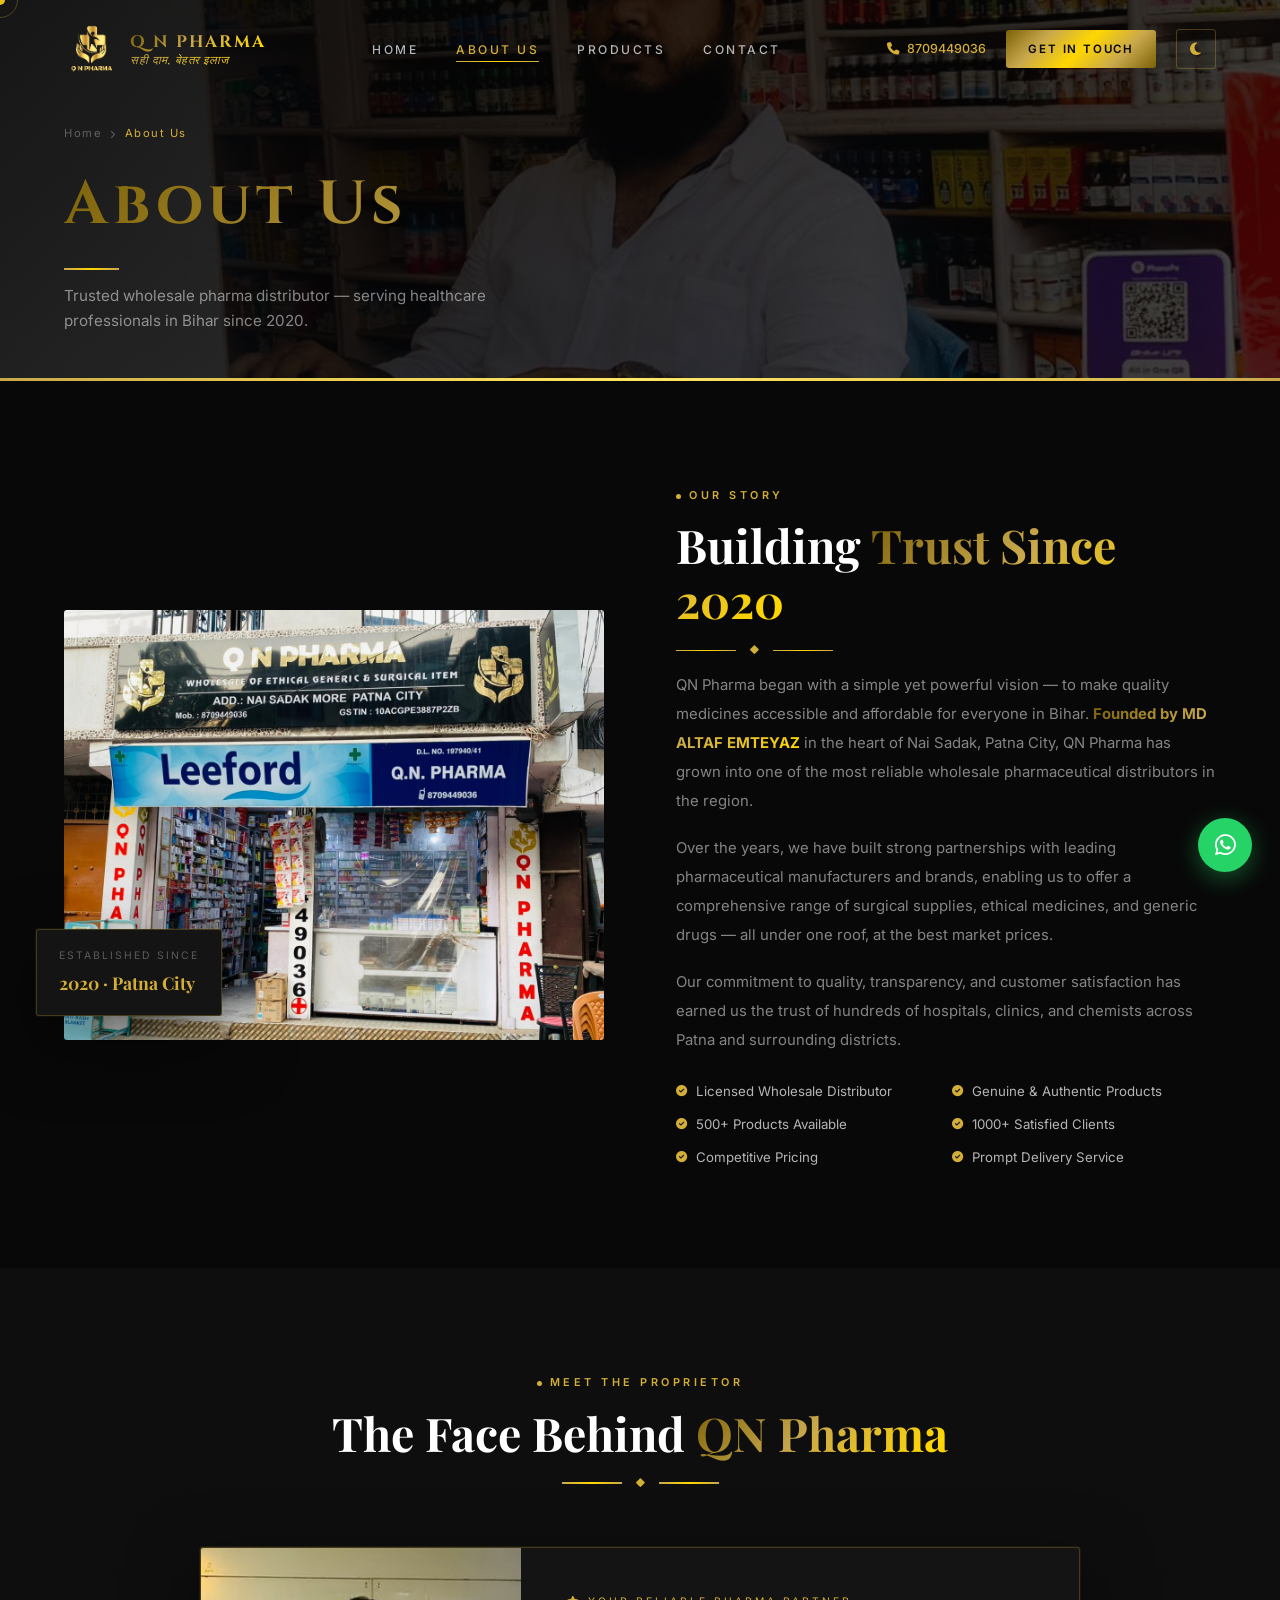
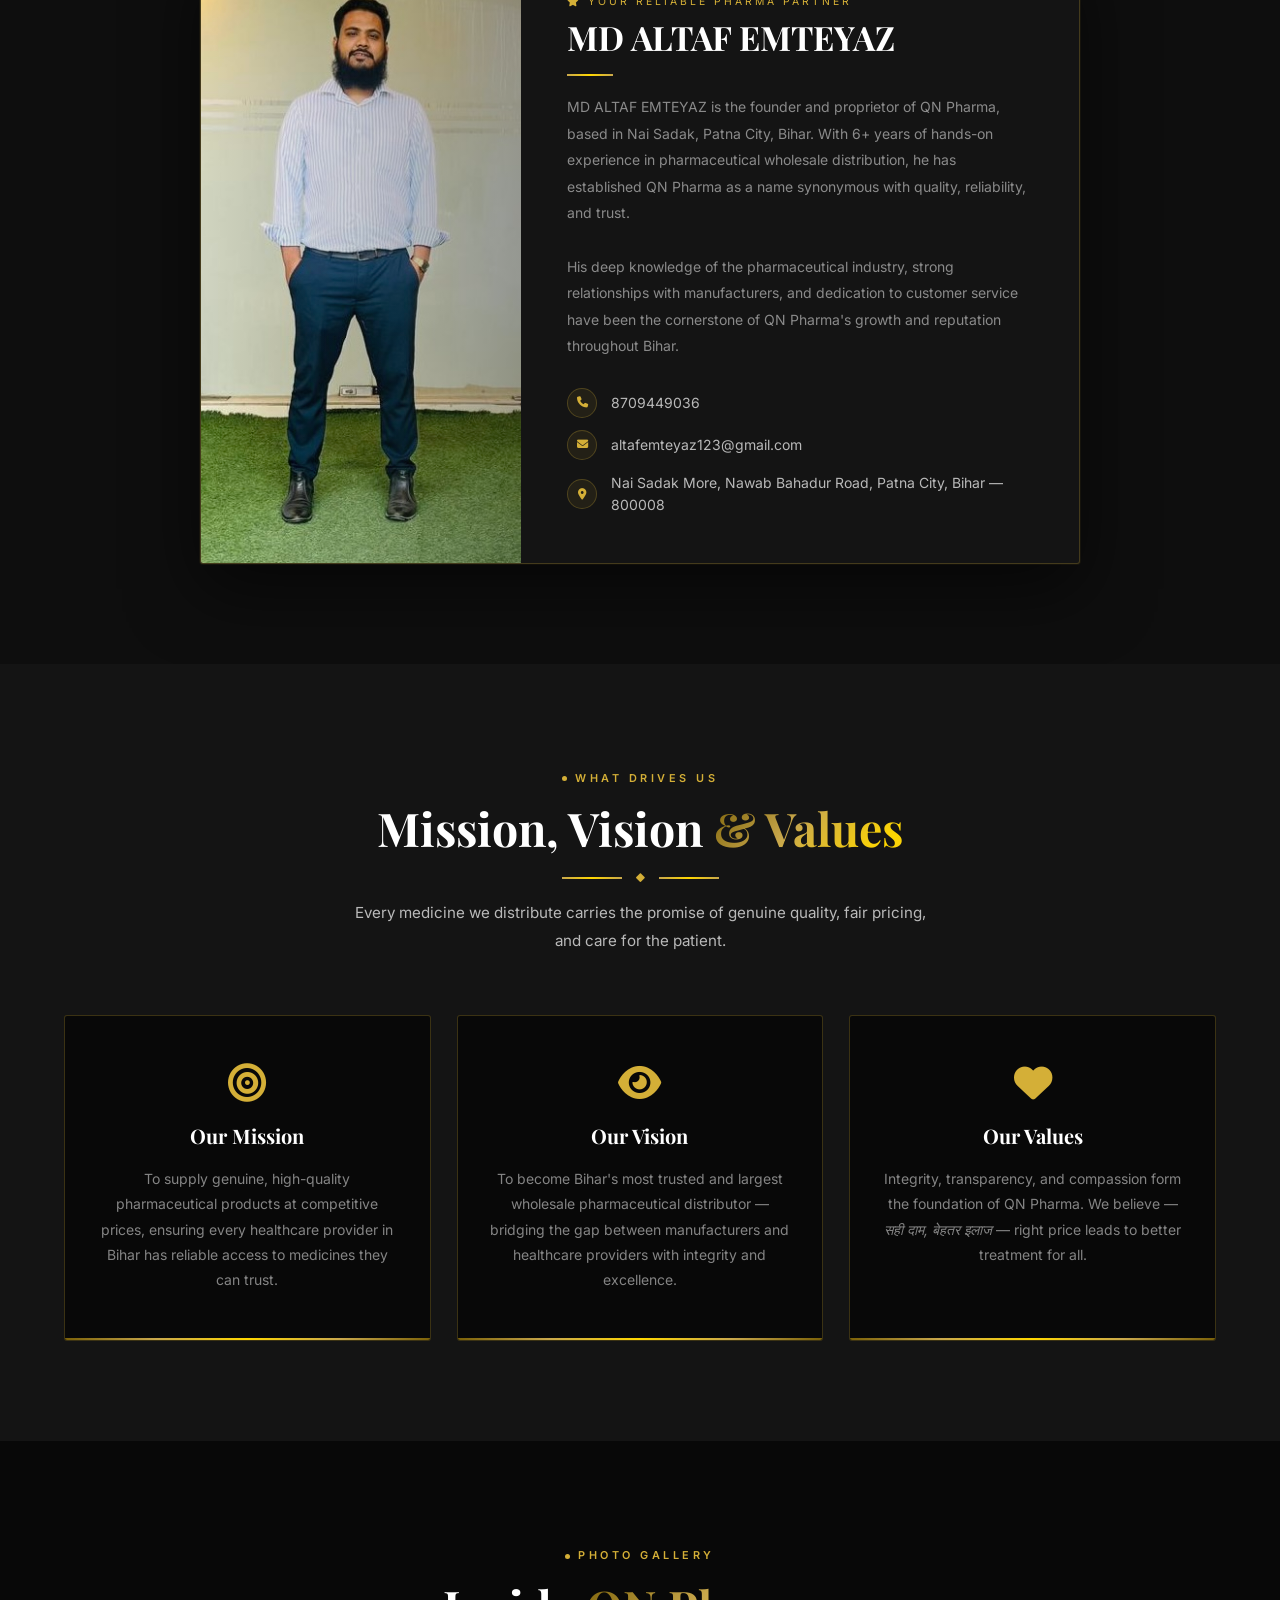
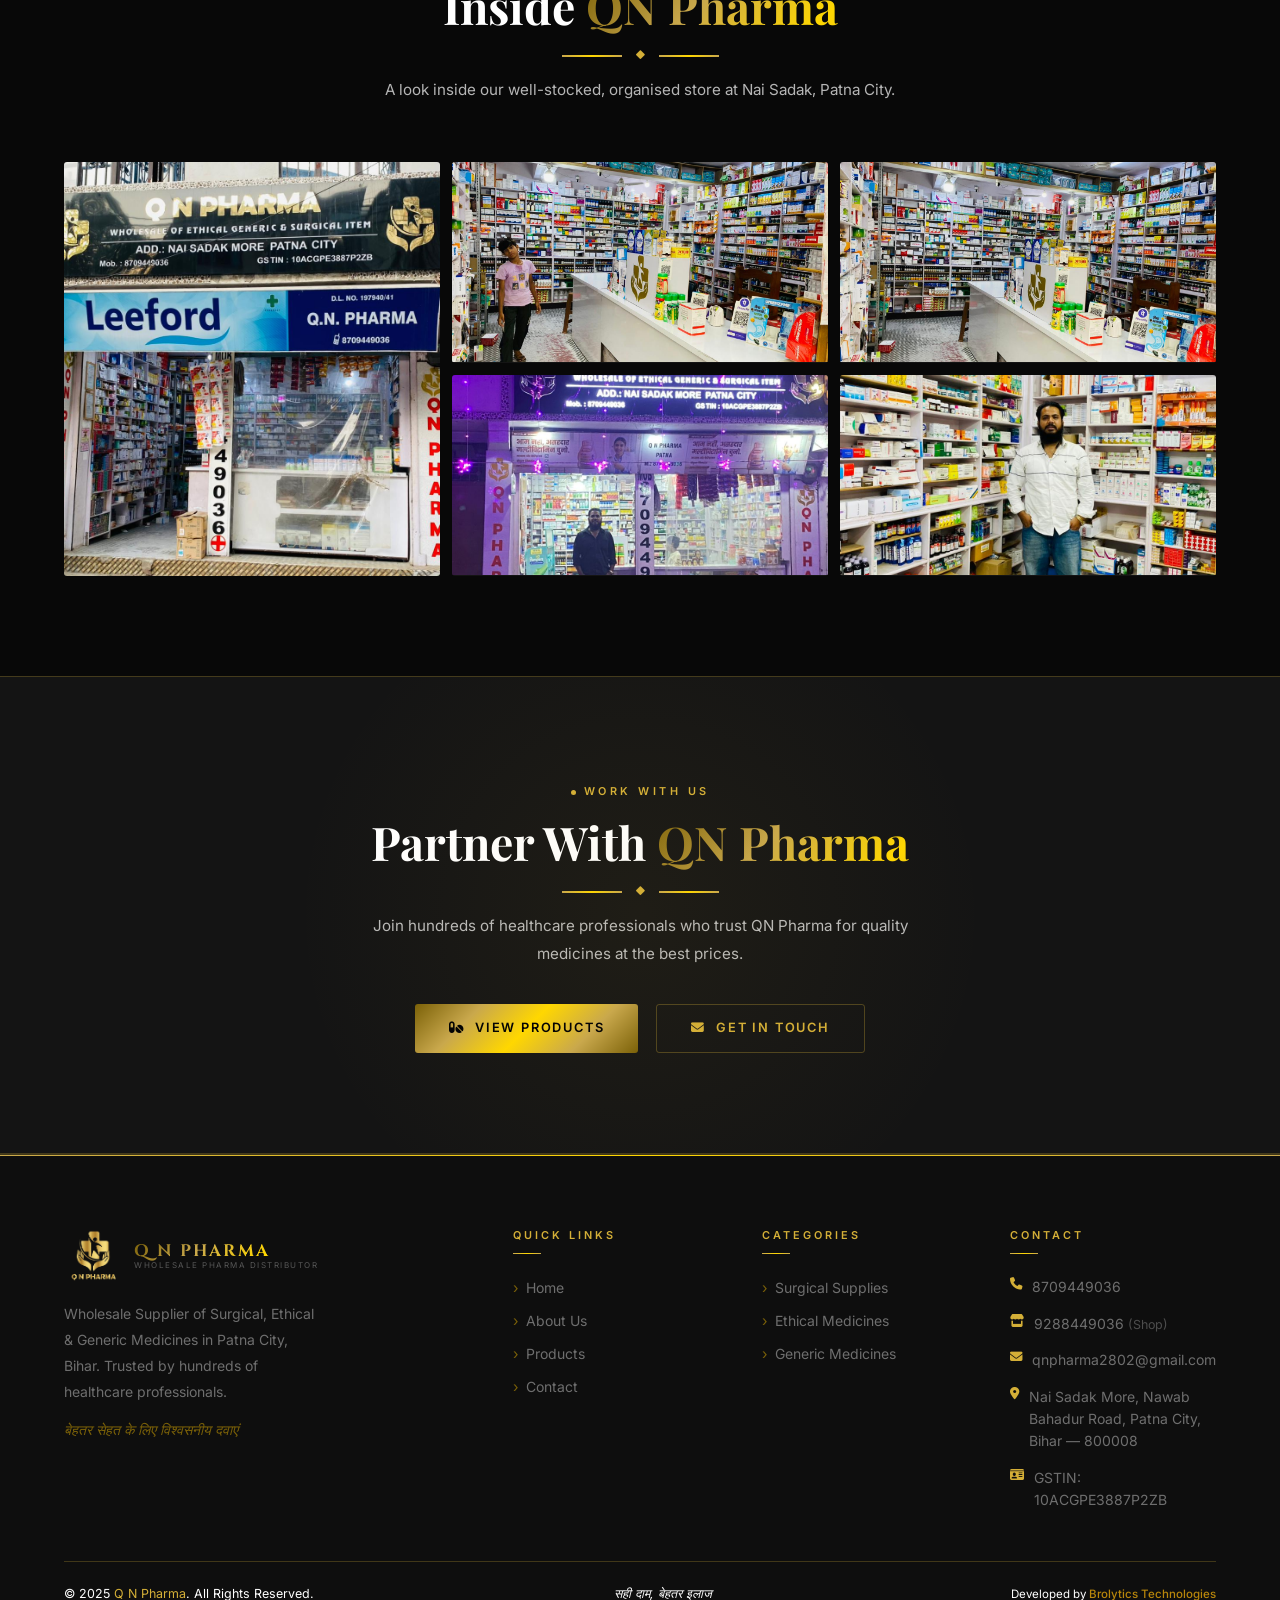
==== commit 508d3899: "Update founding year to 2020, experience to 6+, and map link. Set Estd. 2020 and 6+ years across sit" ====
--- a/about.html
+++ b/about.html
@@ -91,7 +91,7 @@
       </div>
       <h1 class="pg-title">About Us</h1>
       <div class="pg-line"></div>
-      <p class="pg-sub">Trusted wholesale pharma distributor — serving healthcare professionals in Bihar since 2010.</p>
+      <p class="pg-sub">Trusted wholesale pharma distributor — serving healthcare professionals in Bihar since 2020.</p>
     </div>
   </section>
 
@@ -106,12 +106,12 @@
           <img src="photosvideos/duk.jpeg" alt="QN Pharma Shop" loading="lazy" />
           <div class="story-badge">
             <p>Established Since</p>
-            <h3>2010 · Patna City</h3>
+            <h3>2020 · Patna City</h3>
           </div>
         </div>
         <div class="rv fr">
           <span class="tag tag-dot">Our Story</span>
-          <h2 class="sec-title">Building <span class="gold-text">Trust Since 2010</span></h2>
+          <h2 class="sec-title">Building <span class="gold-text">Trust Since 2020</span></h2>
           <div class="sec-line"><span></span><i class="fa fa-diamond"></i><span></span></div>
           <div class="story-text">
             <p>QN Pharma began with a simple yet powerful vision — to make quality medicines accessible and affordable for everyone in Bihar. <strong class="gold-text">Founded by MD ALTAF EMTEYAZ</strong> in the heart of Nai Sadak, Patna City, QN Pharma has grown into one of the most reliable wholesale pharmaceutical distributors in the region.</p>
@@ -148,7 +148,7 @@
           <div class="prop-name">MD ALTAF EMTEYAZ</div>
           <div class="prop-div"></div>
           <p class="prop-desc">
-            MD ALTAF EMTEYAZ is the founder and proprietor of QN Pharma, based in Nai Sadak, Patna City, Bihar. With over 15 years of hands-on experience in pharmaceutical wholesale distribution, he has established QN Pharma as a name synonymous with quality, reliability, and trust.
+            MD ALTAF EMTEYAZ is the founder and proprietor of QN Pharma, based in Nai Sadak, Patna City, Bihar. With 6+ years of hands-on experience in pharmaceutical wholesale distribution, he has established QN Pharma as a name synonymous with quality, reliability, and trust.
             <br/><br/>
             His deep knowledge of the pharmaceutical industry, strong relationships with manufacturers, and dedication to customer service have been the cornerstone of QN Pharma's growth and reputation throughout Bihar.
           </p>
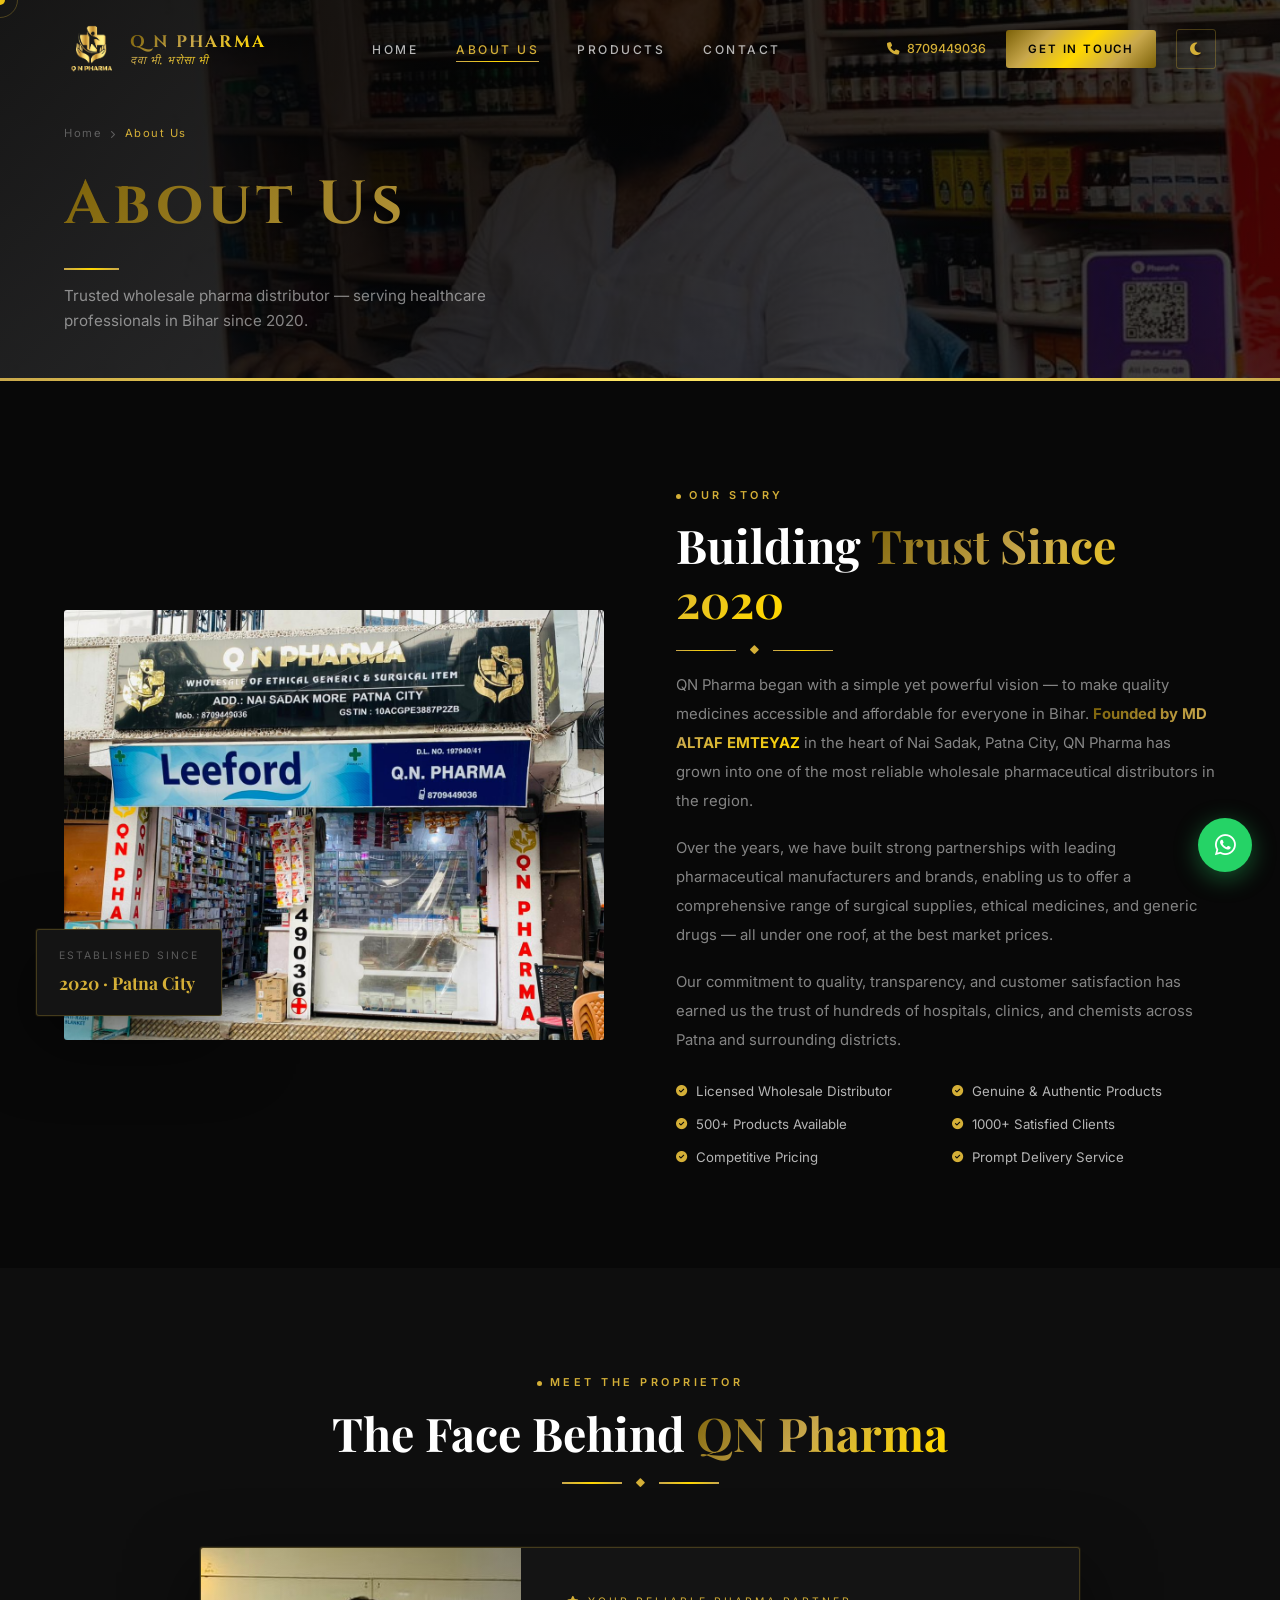
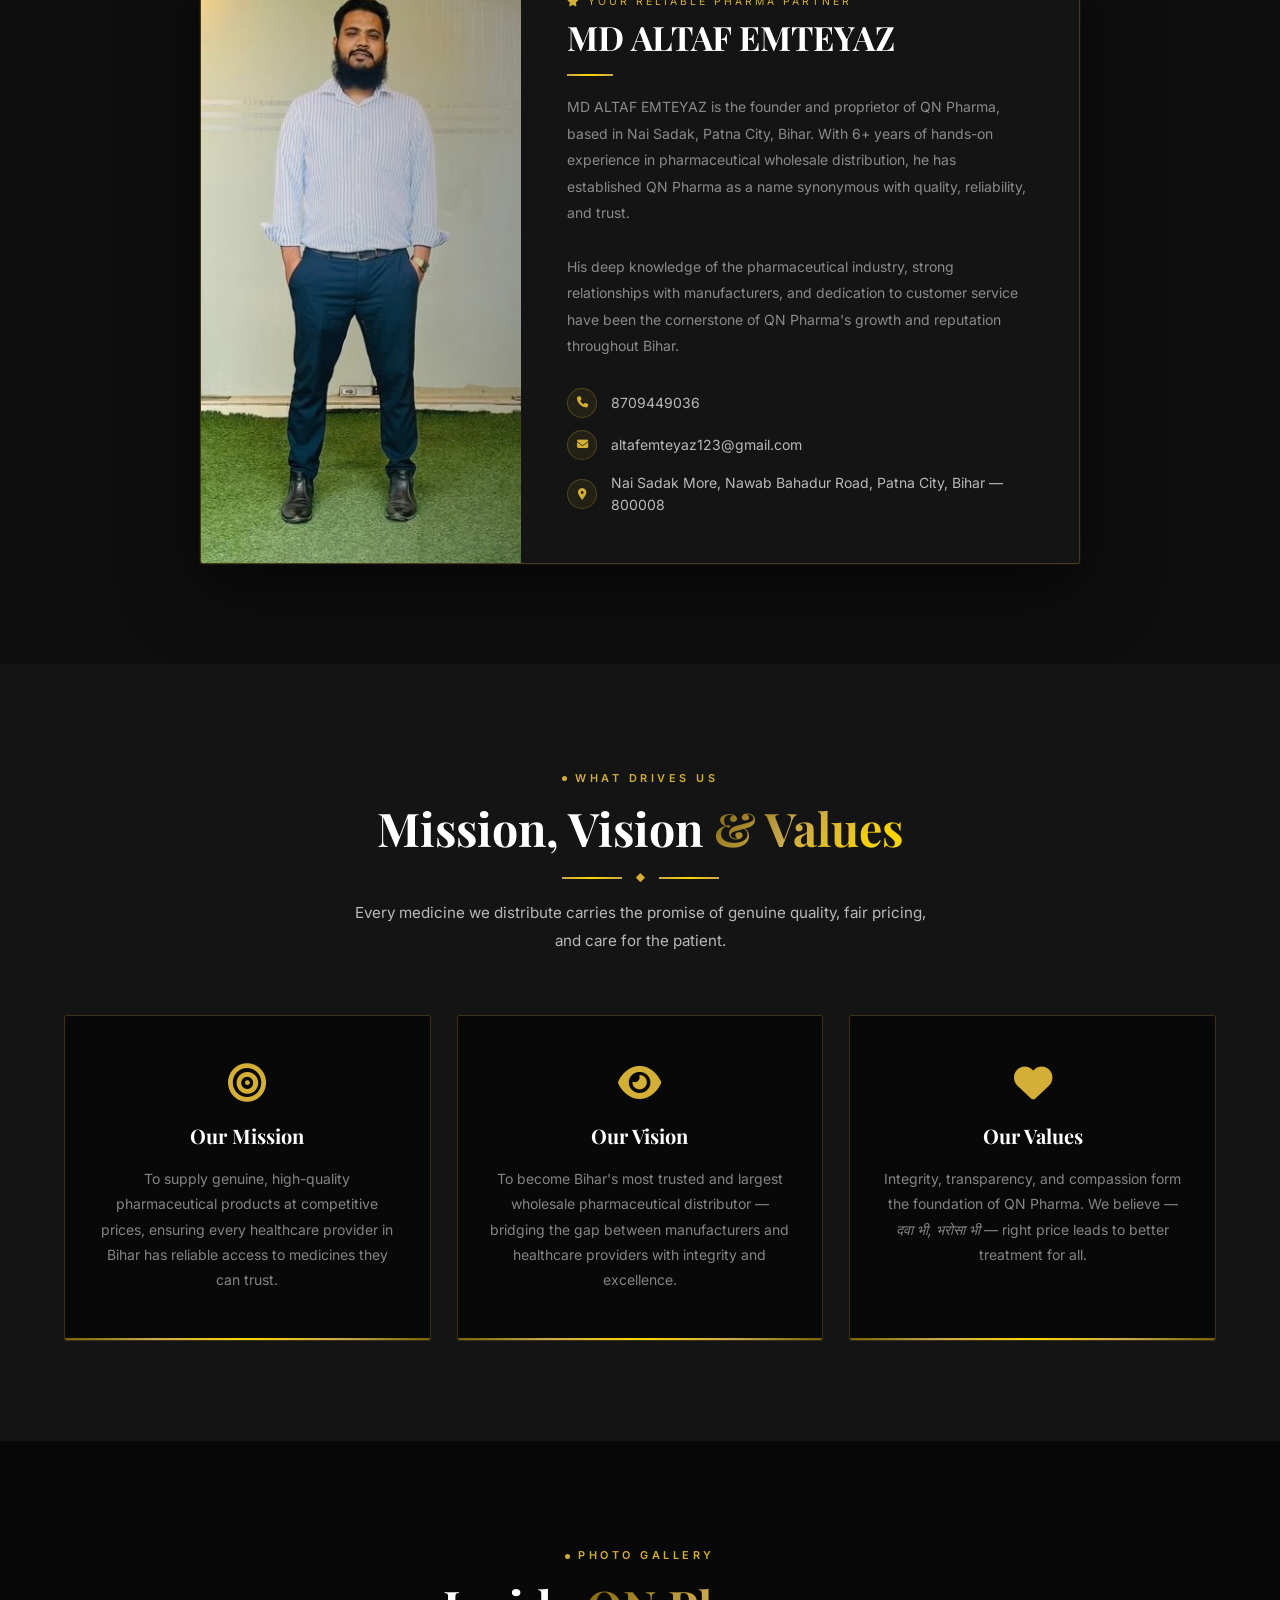
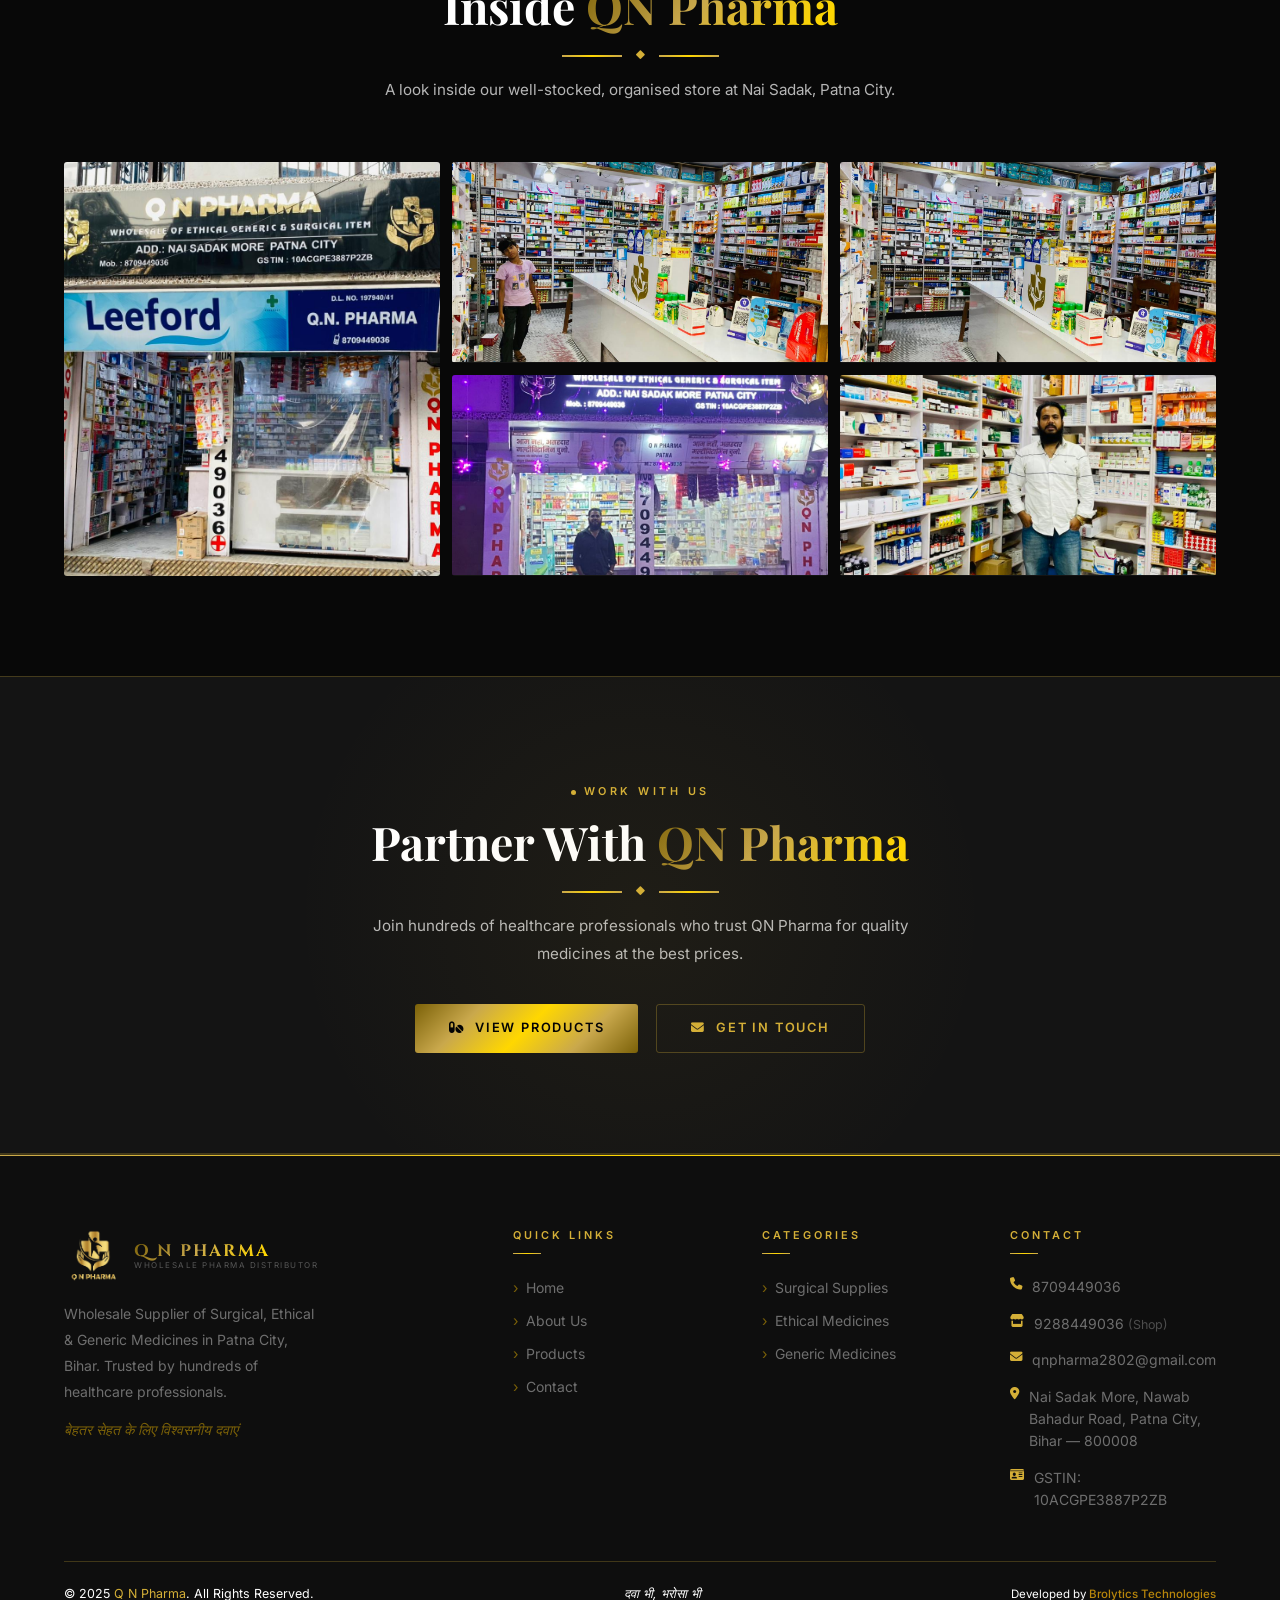
==== commit dc3a3aae: "Update site taglines to new Hindi and English slogans. Replace "सही दाम, बेहतर इलाज" with "दवा भी, भ" ====
--- a/about.html
+++ b/about.html
@@ -61,7 +61,7 @@
         <img src="photosvideos/newqnlogo.png" alt="QN Pharma Logo" />
         <div class="nav-logo-text">
           <span class="ln gold-text">Q N PHARMA</span>
-          <span class="lt">सही दाम, बेहतर इलाज</span>
+          <span class="lt">दवा भी, भरोसा भी</span>
         </div>
       </a>
       <ul class="nav-links">
@@ -194,7 +194,7 @@
         <div class="mission-card rv d3">
           <i class="mission-ico fa fa-heart"></i>
           <h3>Our Values</h3>
-          <p>Integrity, transparency, and compassion form the foundation of QN Pharma. We believe — <em>सही दाम, बेहतर इलाज</em> — right price leads to better treatment for all.</p>
+          <p>Integrity, transparency, and compassion form the foundation of QN Pharma. We believe — <em>दवा भी, भरोसा भी</em> — right price leads to better treatment for all.</p>
         </div>
       </div>
     </div>
@@ -300,7 +300,7 @@
       </div>
       <div class="foot-bottom">
         <p class="foot-copy">&copy; 2025 <span>Q N Pharma</span>. All Rights Reserved.</p>
-        <p class="foot-tag">सही दाम, बेहतर इलाज</p>
+        <p class="foot-tag">दवा भी, भरोसा भी</p>
         <p class="foot-dev">Developed by <span>Brolytics Technologies</span></p>
       </div>
     </div>
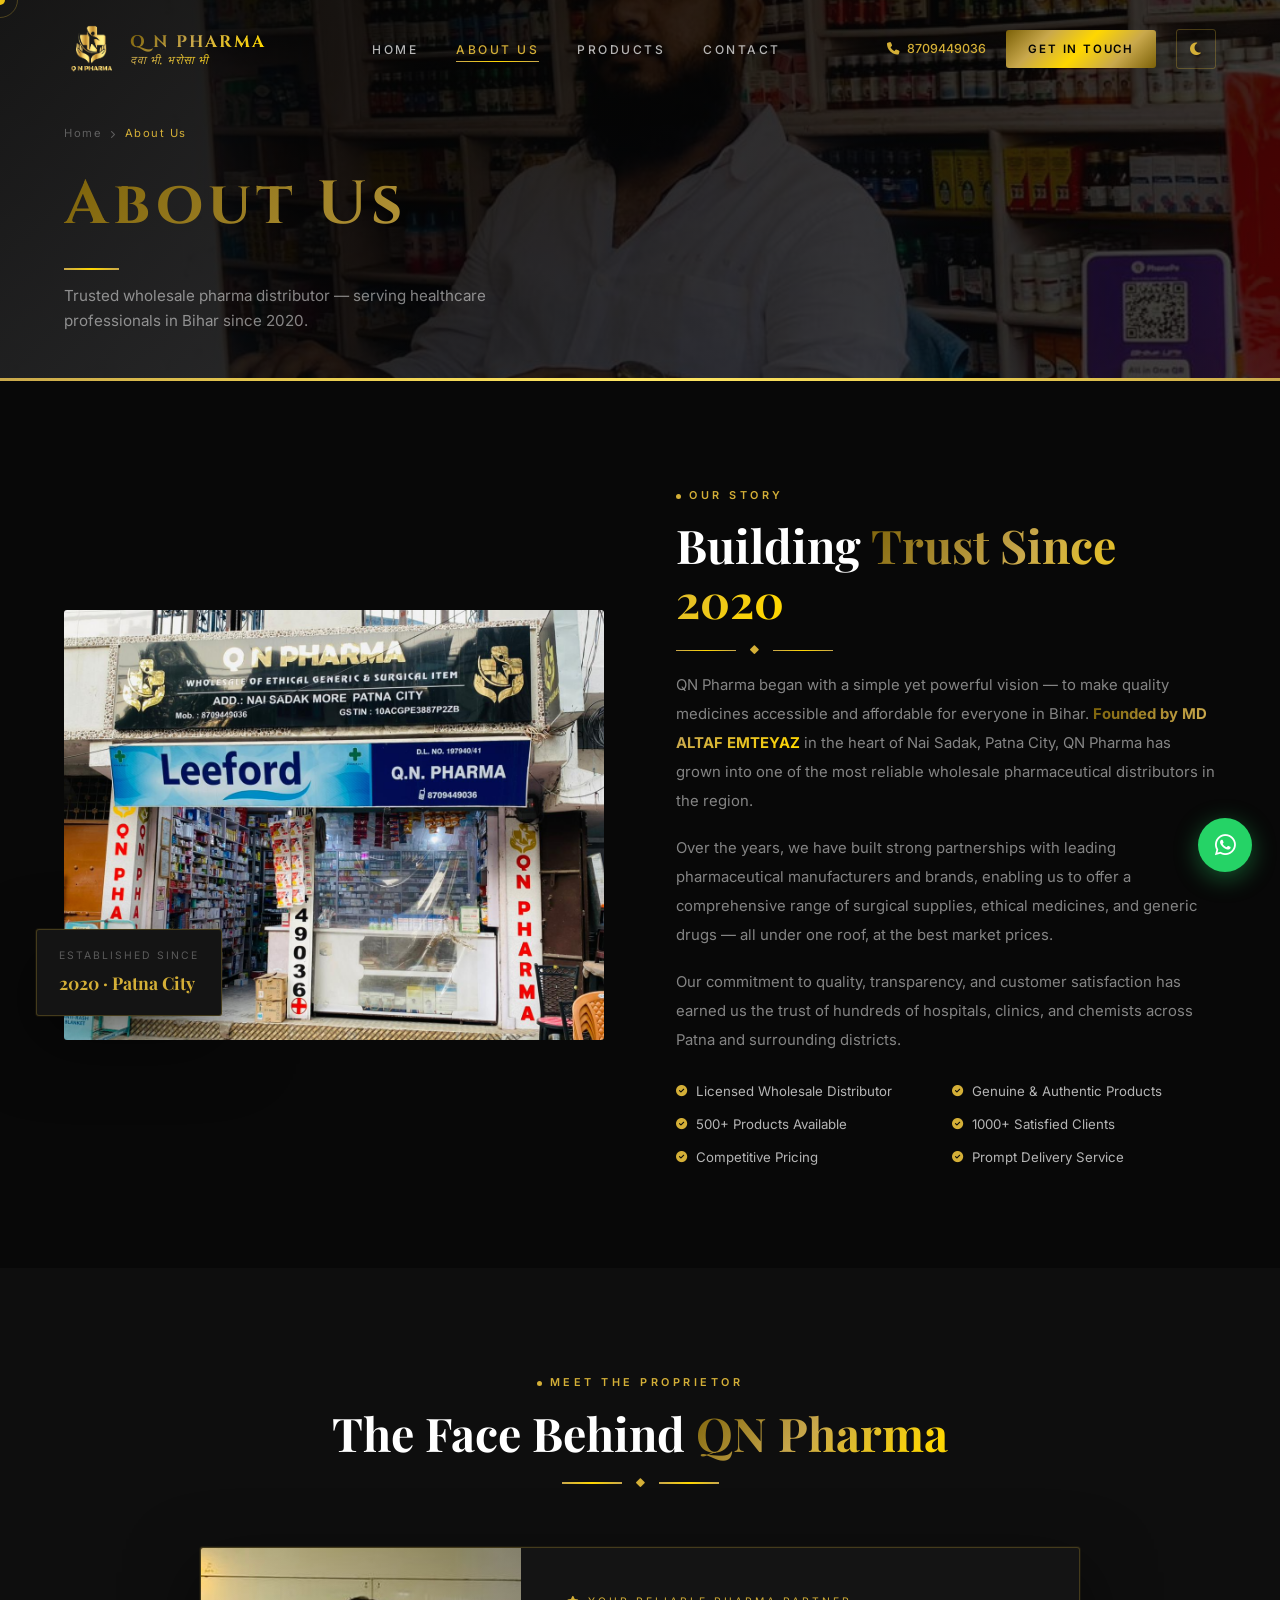
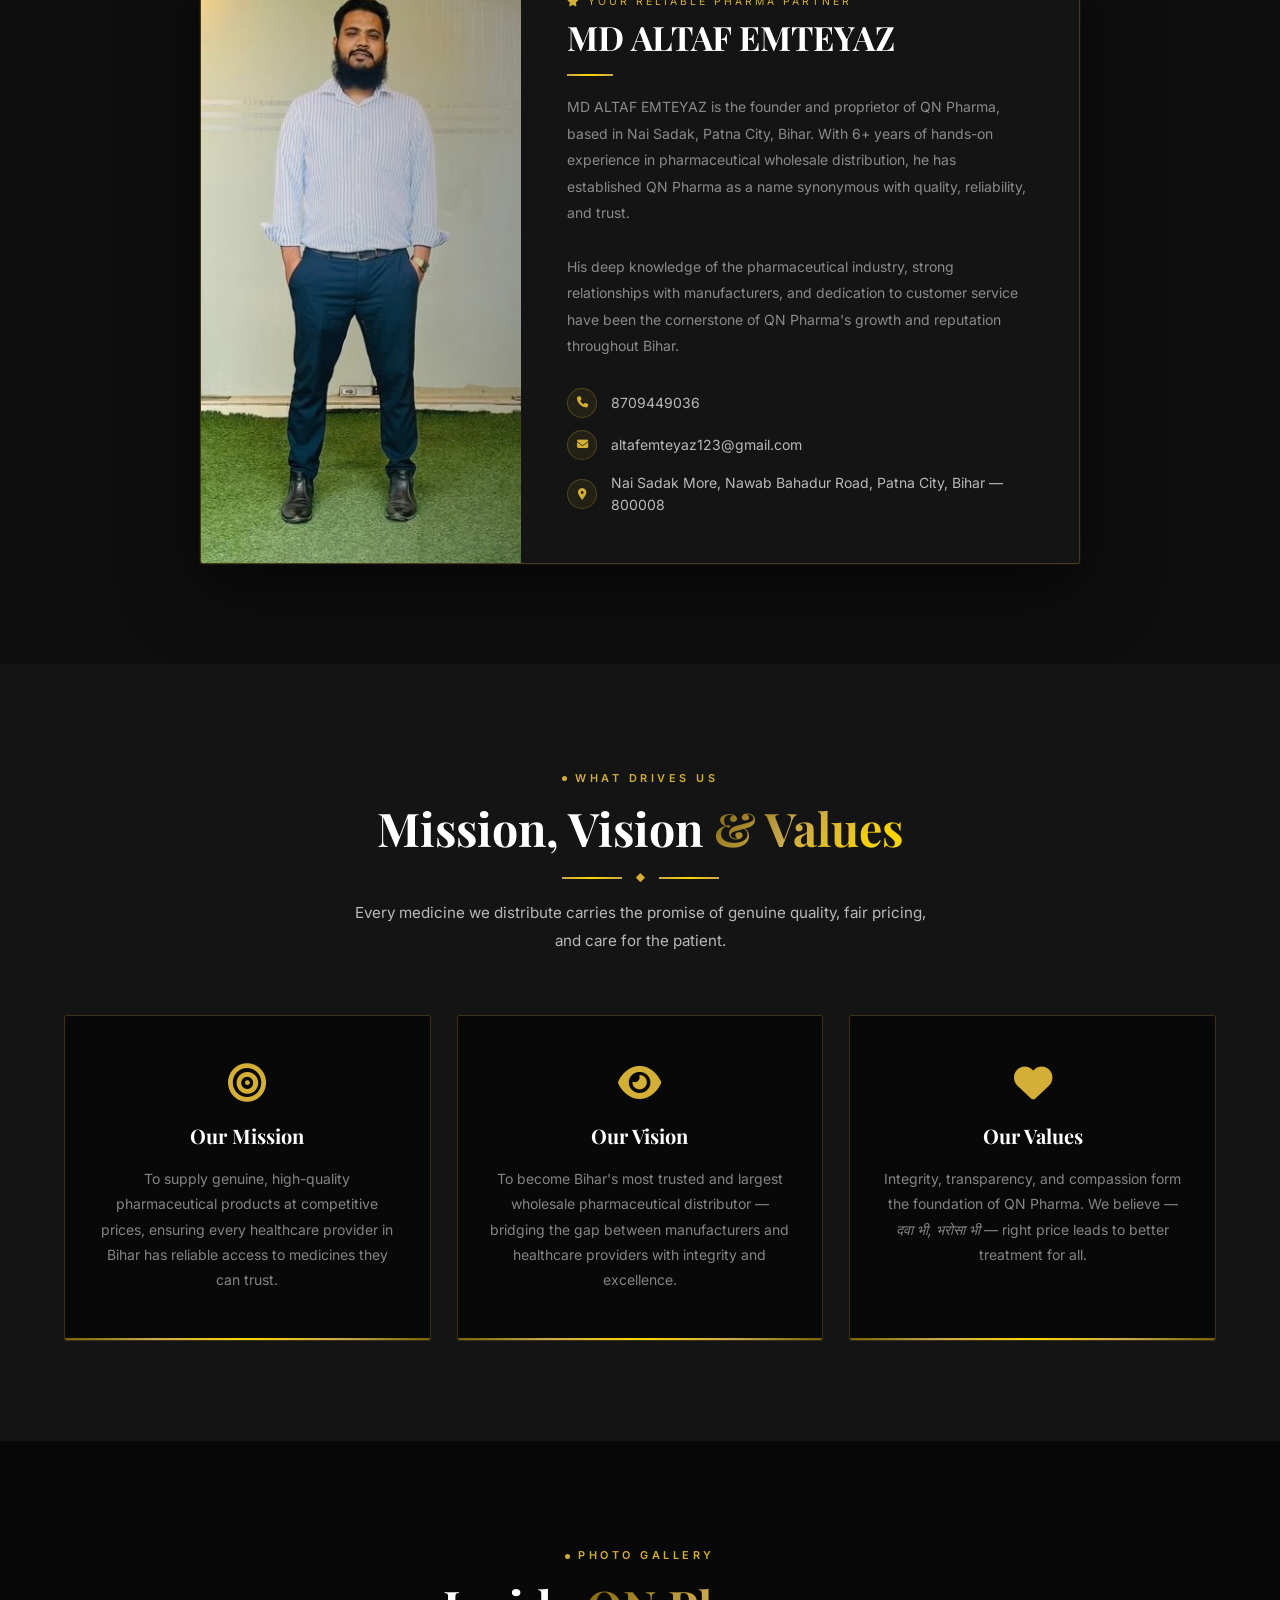
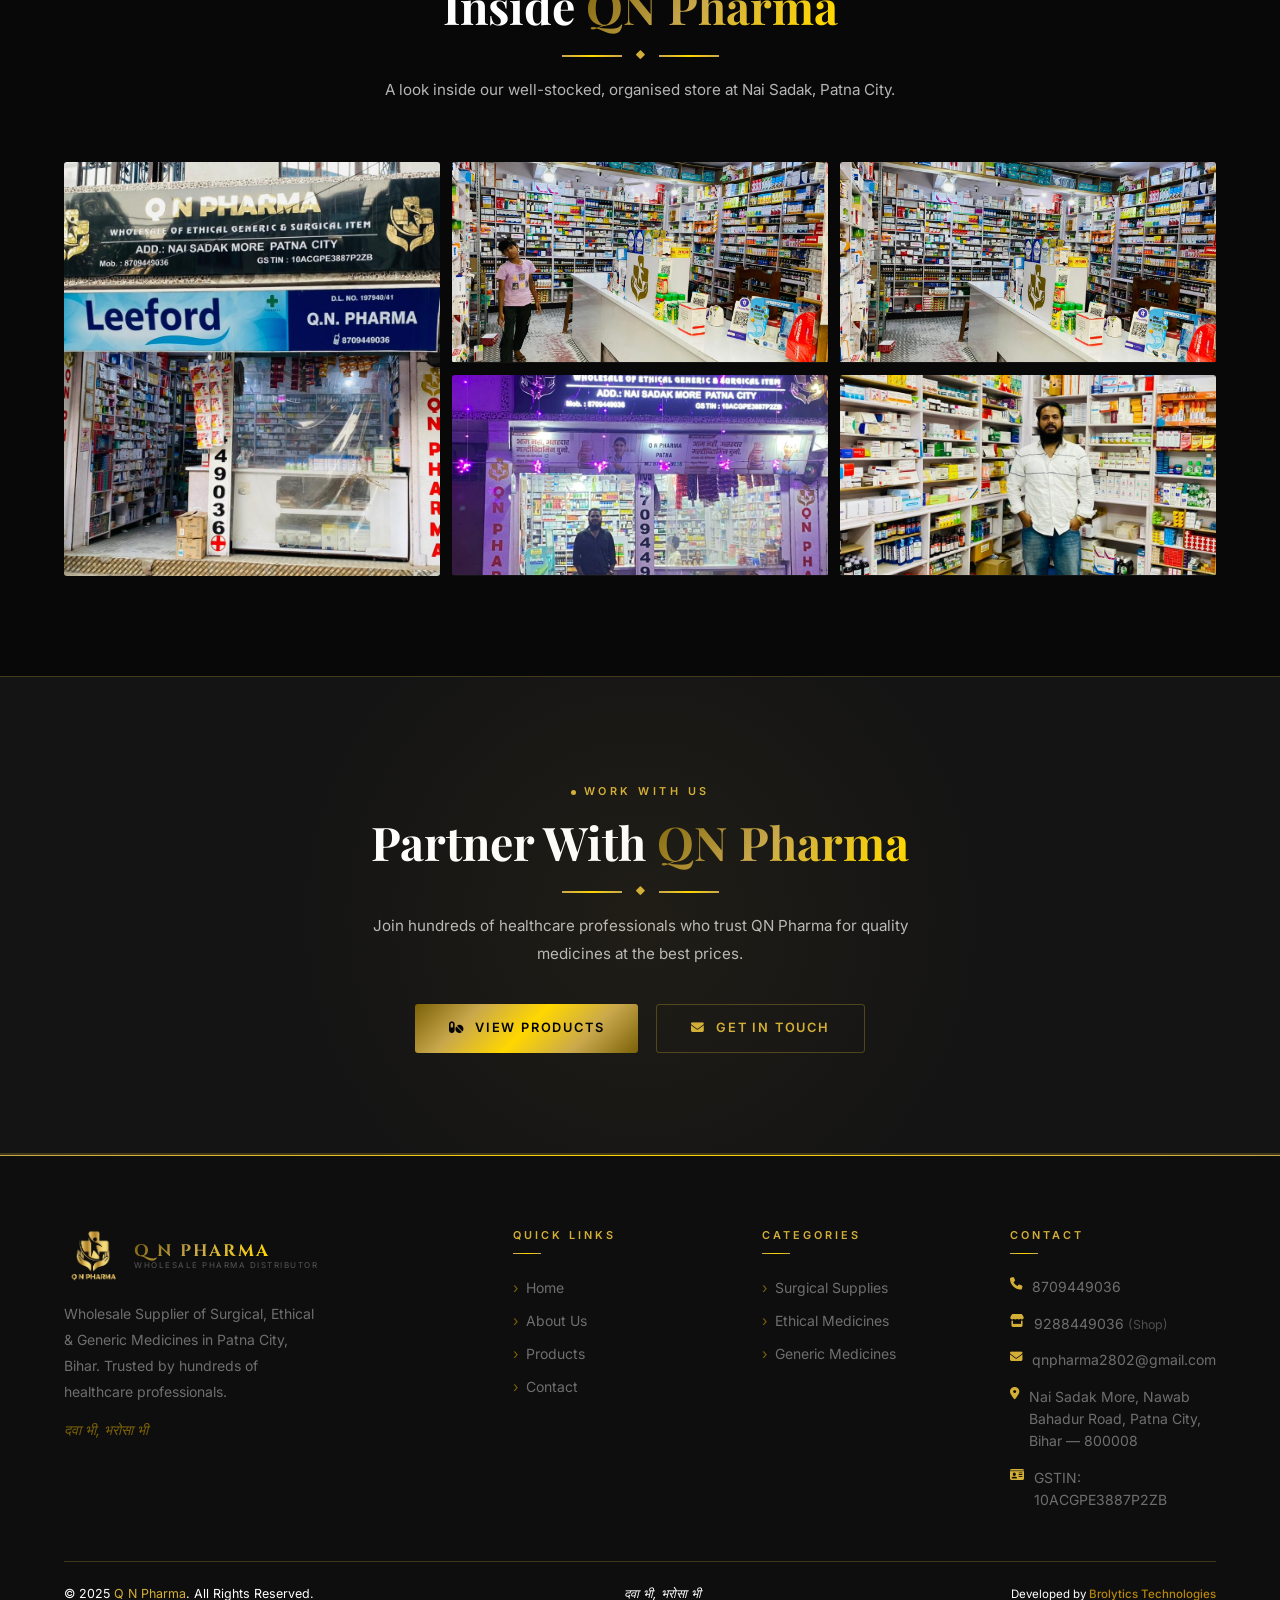
==== commit 55ab05c9: "Replace footer and hero Hindi line with new tagline. Update "बेहतर सेहत के लिए विश्वसनीय दवाएं" to "" ====
--- a/about.html
+++ b/about.html
@@ -268,7 +268,7 @@
             </div>
           </a>
           <p class="foot-desc">Wholesale Supplier of Surgical, Ethical & Generic Medicines in Patna City, Bihar. Trusted by hundreds of healthcare professionals.</p>
-          <p class="foot-hi">बेहतर सेहत के लिए विश्वसनीय दवाएं</p>
+          <p class="foot-hi">दवा भी, भरोसा भी</p>
         </div>
         <div class="foot-col">
           <h4>Quick Links</h4>
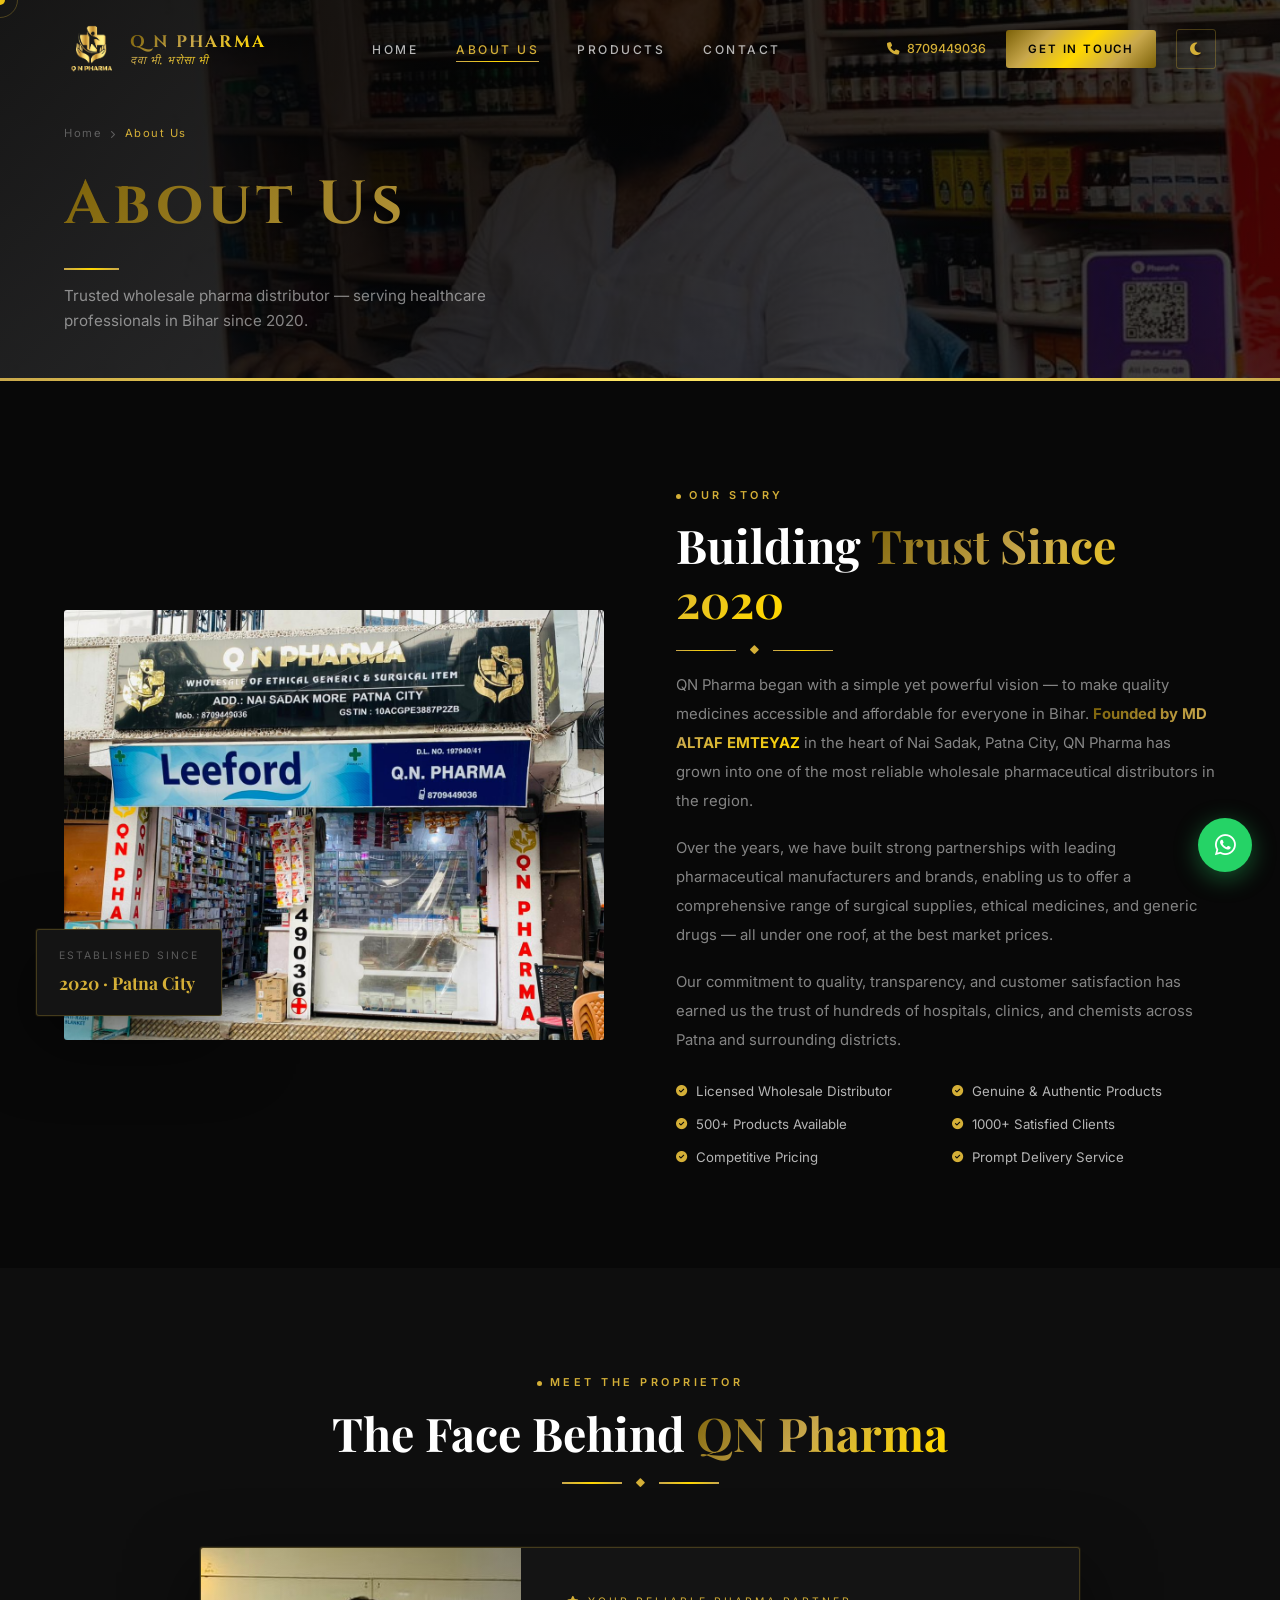
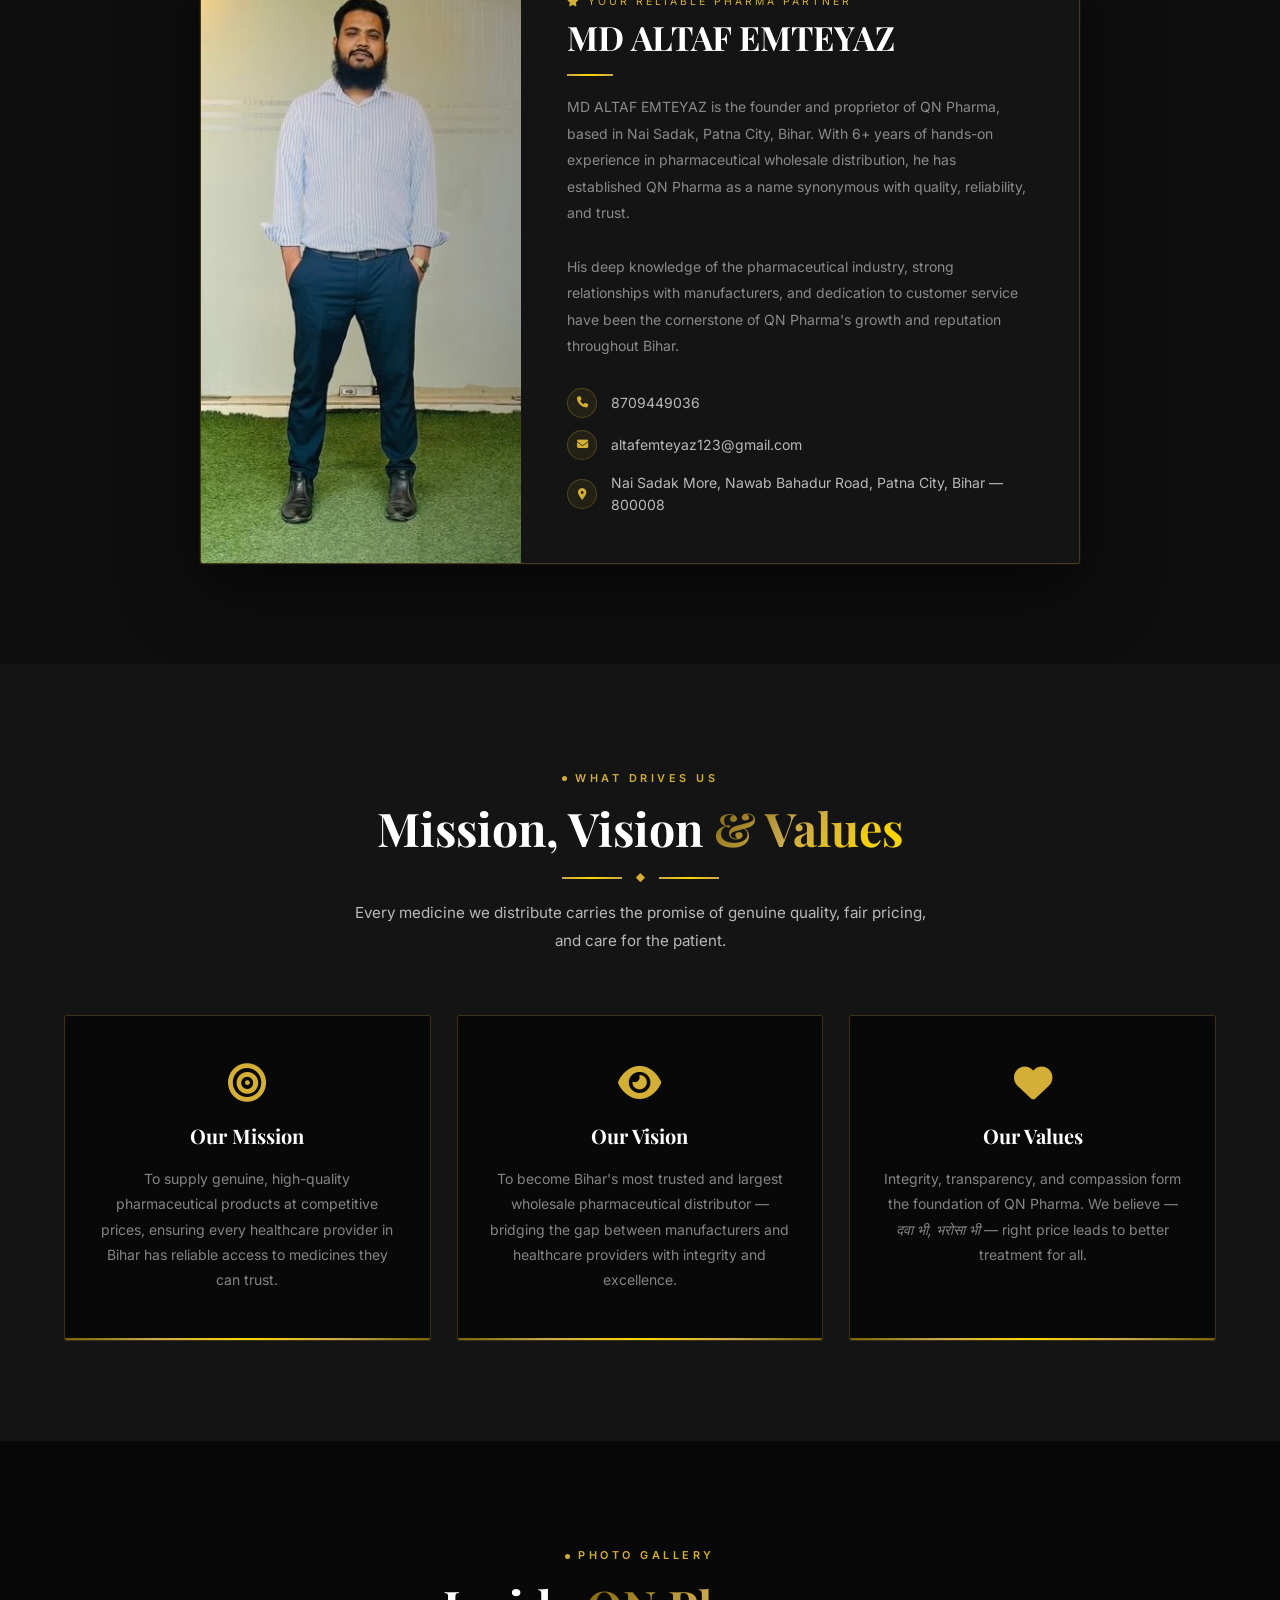
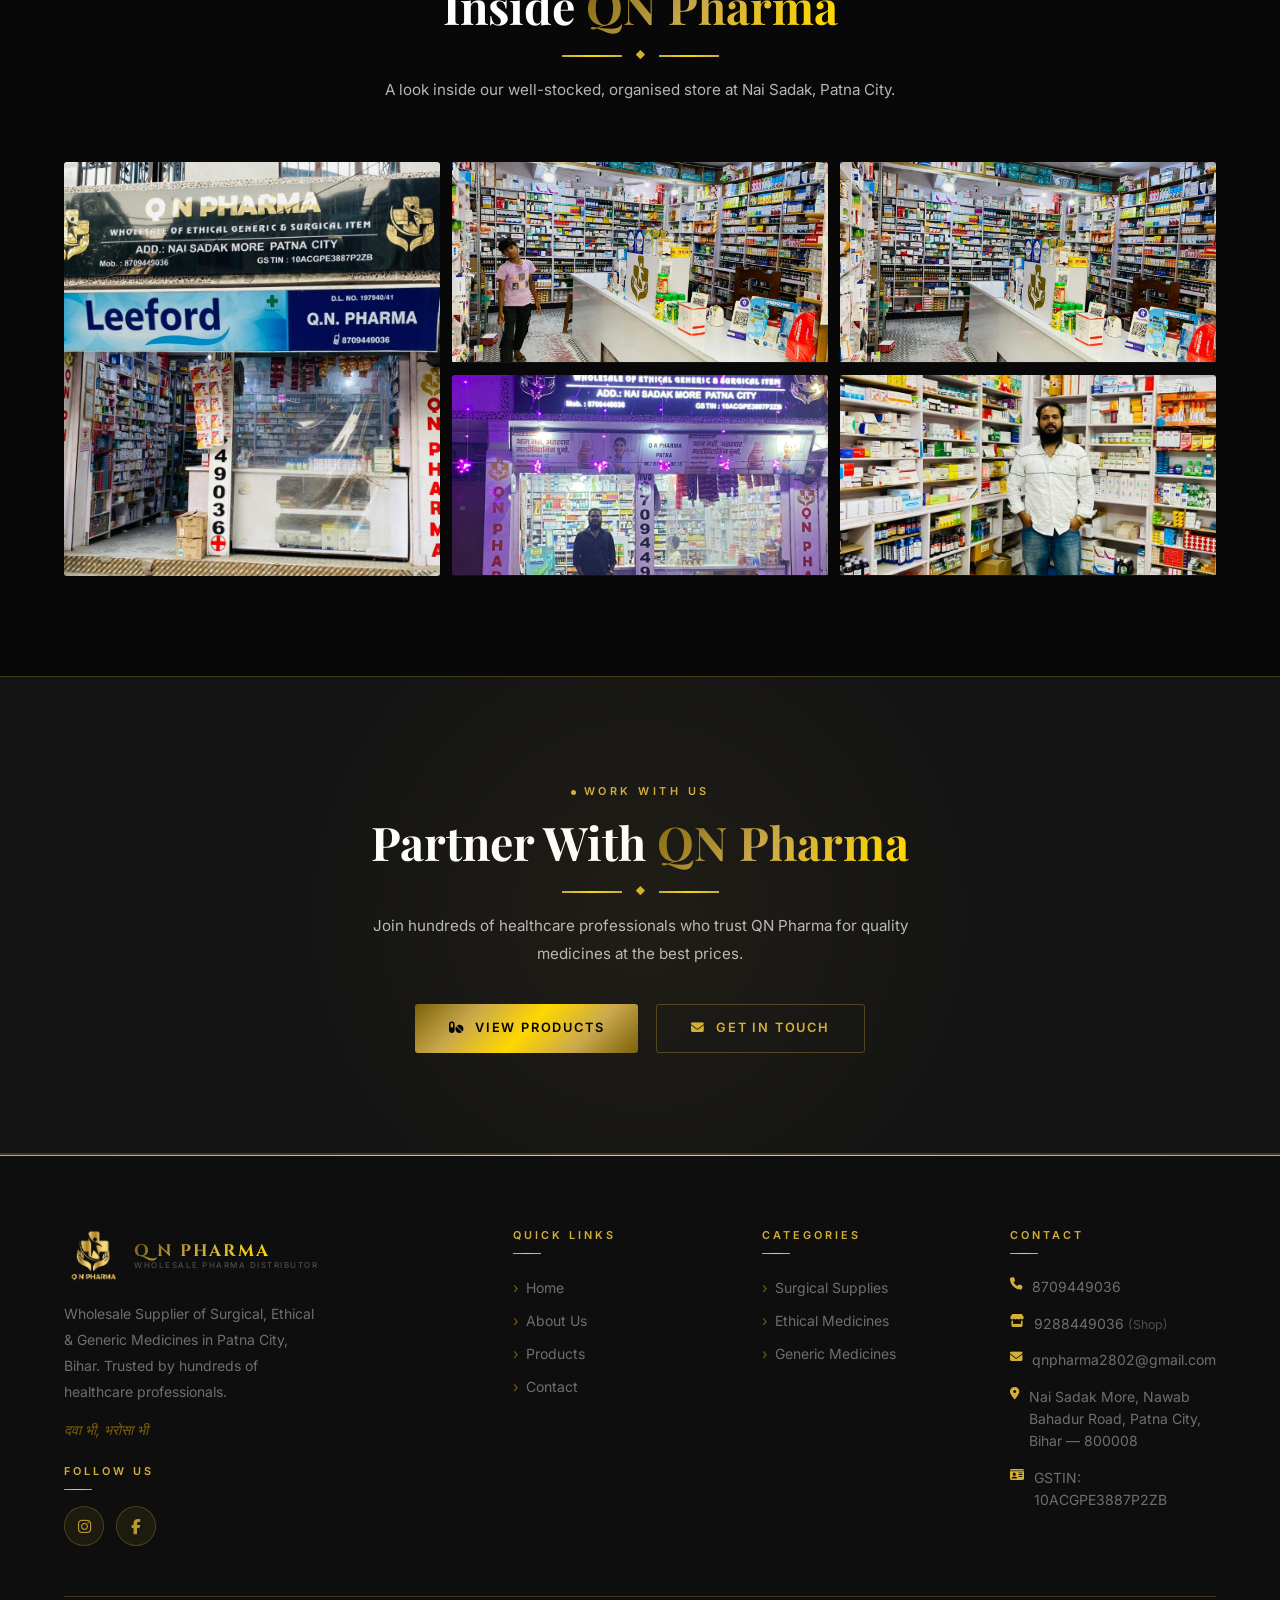
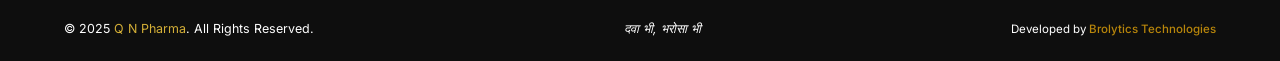
==== commit 3cc60f94: "Add store video, footer social links, and Products page updates. Use qnn.mp4 in Store in Action sect" ====
--- a/about.html
+++ b/about.html
@@ -269,6 +269,13 @@
           </a>
           <p class="foot-desc">Wholesale Supplier of Surgical, Ethical & Generic Medicines in Patna City, Bihar. Trusted by hundreds of healthcare professionals.</p>
           <p class="foot-hi">दवा भी, भरोसा भी</p>
+          <div class="foot-follow">
+            <h4>Follow Us</h4>
+            <div class="foot-social">
+              <a href="https://www.instagram.com/" target="_blank" rel="noopener noreferrer" aria-label="Follow QN Pharma on Instagram"><i class="fab fa-instagram"></i></a>
+              <a href="https://www.facebook.com/" target="_blank" rel="noopener noreferrer" aria-label="Follow QN Pharma on Facebook"><i class="fab fa-facebook-f"></i></a>
+            </div>
+          </div>
         </div>
         <div class="foot-col">
           <h4>Quick Links</h4>
--- a/css/style.css
+++ b/css/style.css
@@ -882,6 +882,21 @@
 .foot-logo img { width: 58px; height: 58px; object-fit: contain; }
 .foot-desc { font-size: .875rem; color: var(--w40); line-height: 1.85; max-width: 260px; margin-bottom: 14px; }
 .foot-hi { font-size: .875rem; color: var(--gold-5); font-style: italic; }
+.foot-follow { margin-top: 22px; }
+.foot-follow h4 {
+  font-size: .68rem; font-weight: 600; letter-spacing: 3px; text-transform: uppercase;
+  color: var(--gold-2); margin-bottom: 16px; padding-bottom: 10px; position: relative;
+}
+.foot-follow h4::after { content: ''; position: absolute; bottom: 0; left: 0; width: 28px; height: 1px; background: var(--gold-grad-simple); }
+.foot-social { display: flex; gap: 12px; }
+.foot-social a {
+  width: 40px; height: 40px; border-radius: 50%;
+  background: rgba(212,175,55,.08); border: 1px solid rgba(212,175,55,.25);
+  display: flex; align-items: center; justify-content: center;
+  font-size: .95rem; color: rgba(212,175,55,.85); text-decoration: none;
+  transition: var(--tr);
+}
+.foot-social a:hover { background: rgba(212,175,55,.18); color: var(--gold-2); transform: translateY(-3px); box-shadow: 0 8px 20px rgba(212,175,55,.2); }
 .foot-col h4 {
   font-size: .68rem; font-weight: 600; letter-spacing: 3px; text-transform: uppercase;
   color: var(--gold-2); margin-bottom: 22px; padding-bottom: 10px; position: relative;
